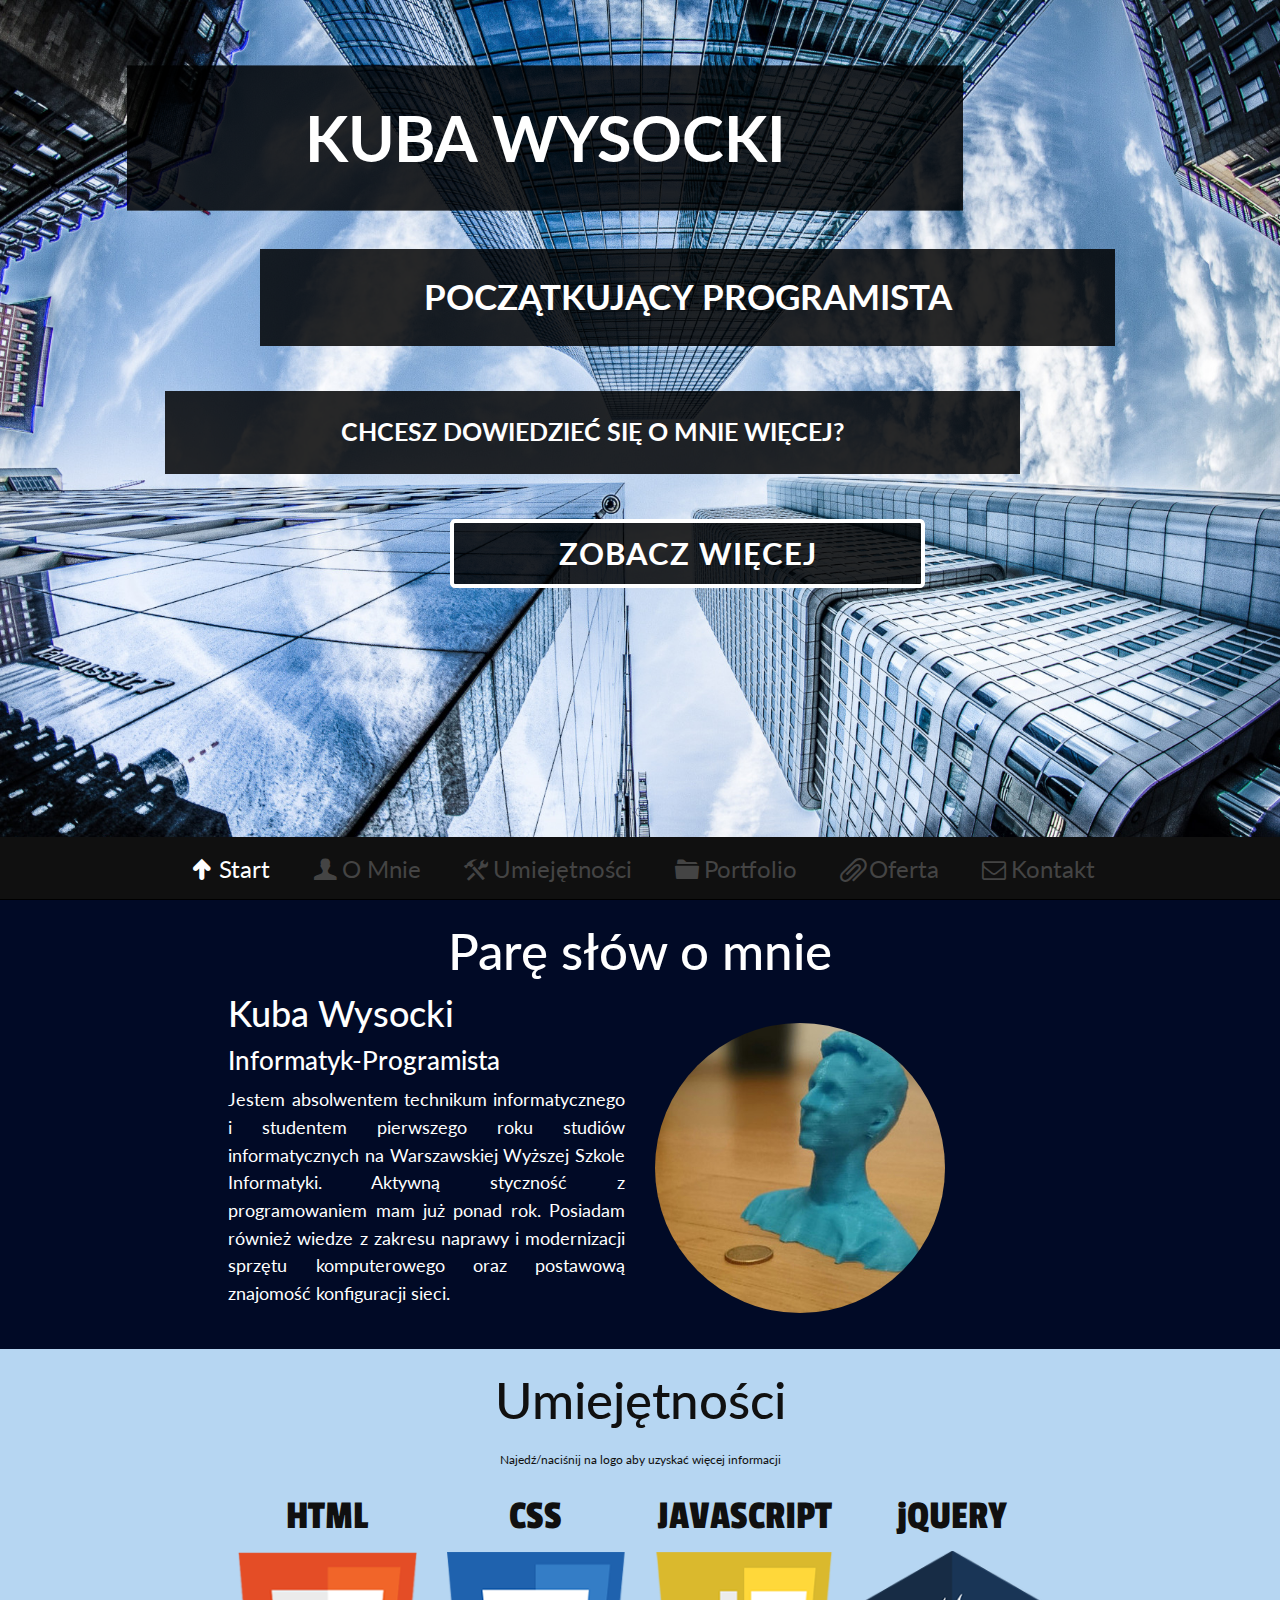
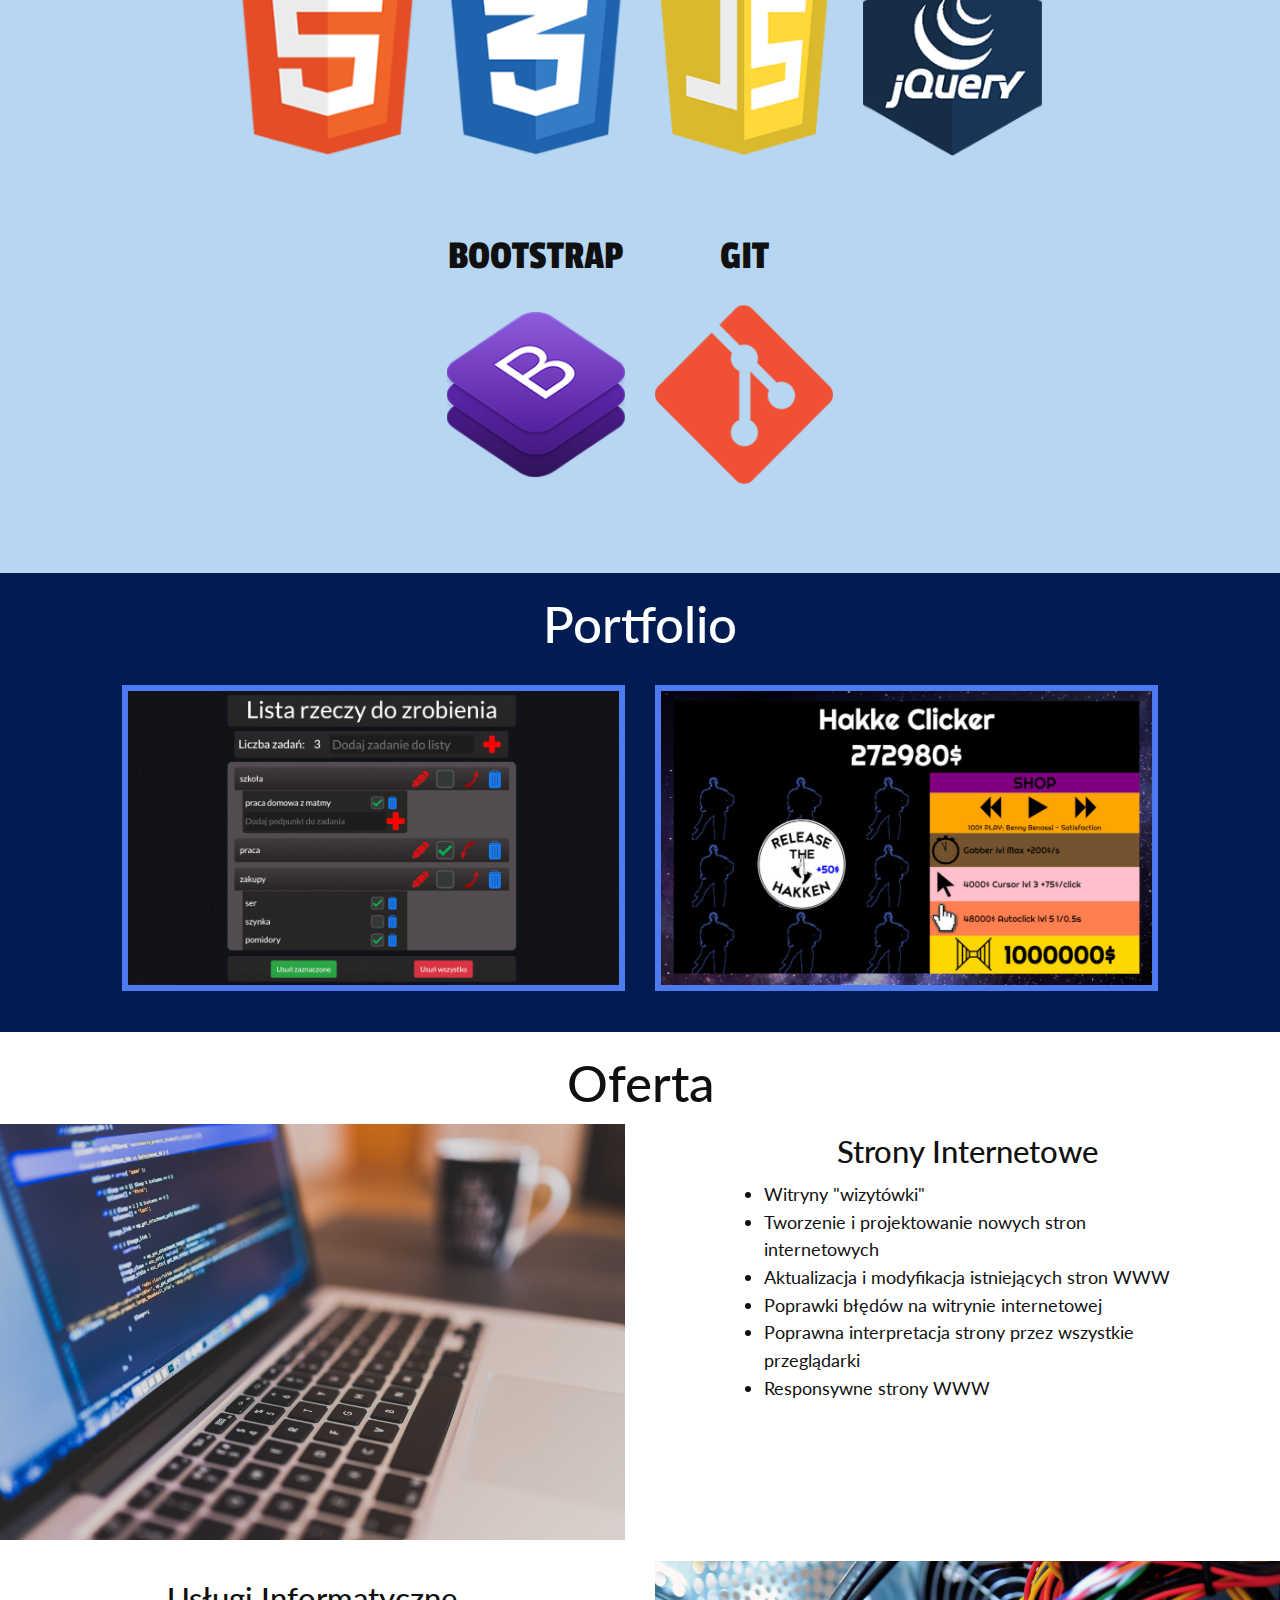
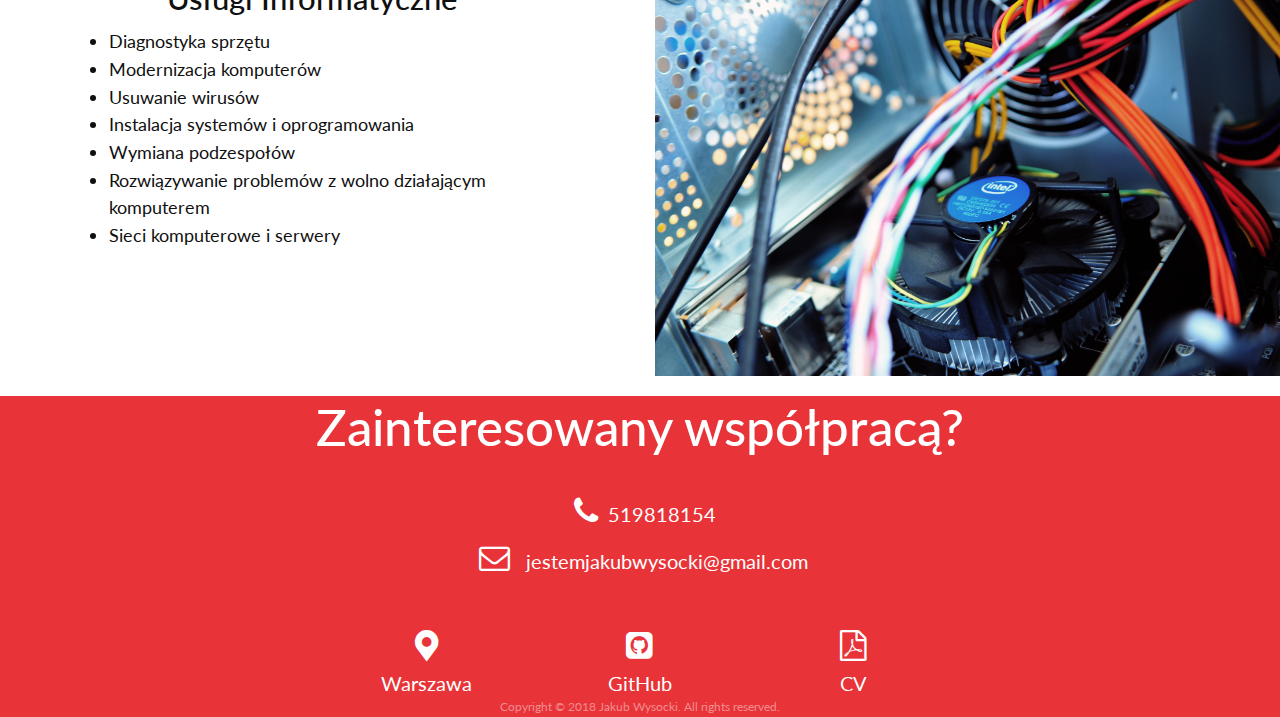
==== index.html @ b95e6478 "refactorization and back to jpg images cose mozilla doesn't support webP" ====
<!DOCTYPE html>
<html lang="pl">
<head>
    <meta charset="UTF-8">
    <title>Jakub Wysocki Programista</title>
    <meta name="viewport" content="width=device-width, initial-scale=1.0">
    <meta http-equiv="X-UA-Compatible" content="ie=edge">
    <meta name="Author" content="Jakub Wysocki">
	<meta name="description" content="Strona z moim portfolio oraz innymi informacjami na mój temat. Zapraszam do zapoznania się oraz do sekcji kontakt! :)">
	<meta name="keywords" content="webmaster, frontend, backend, programowanie, portfolio, tworzenie stron internetowych, strony internetowe">

    <link rel="Stylesheet" href="style/bootstrap/bootstrap.min.css" />
    <link rel="Stylesheet" href="style/fontello/css/fontello.css" />
    <!-- <link rel="Stylesheet" href="style/style.css" /> -->
    <link rel="Stylesheet" href="style/prefixedStyle.css" />

    <link href="https://fonts.googleapis.com/css?family=Lato|Passion+One" rel="stylesheet">
</head>
<body class="stop_scrolling">
    <div class="loading"><img src="img/loading.gif" alt="loading" class="col-4 offset-4"></div>
    <header class="preview" id="preview">
        <div class="container">
            <div class="row">
                <div class="name col-10 offset-1 col-sm-12 offset-sm-0 col-md-10 offset-md-1 col-lg-8 offset-lg-1">
                    Kuba Wysocki
                </div>
                <div class="desc col-8 offset-3 col-sm-9 offset-sm-2">
                    Początkujący programista
                </div>
                <div class="wmore col-8 offset-2 col-sm-9 offset-sm-1">
                    Chcesz dowiedzieć się&nbsp;o&nbsp;mnie&nbsp;więcej?
                </div>
                    <a class="btnStart btn btn-block col-10 offset-1 col-sm-8 offset-sm-3 col-md-7 col-lg-5 offset-lg-4" href="#about">ZOBACZ WIĘCEJ</a>
            </div>
        </div>
    </header>
    <nav class="mNav">
        <button type="button" class="toggleBox">
			<div class="bar1"></div>
			<div class="bar2"></div>
			<div class="bar3"></div>
        </button>
        <ul>
			<li><a id="a1" href="#preview" class="current"><i class="icon-up"></i>Start</a></li>
			<li><a id="a2" href="#about"><i class="icon-user"></i>O Mnie</a></li>
			<li><a id="a3" href="#abilities"><i class="icon-tools"></i>Umiejętności</a></li>
			<li><a id="a4" href="#portfolio"><i class="icon-folder"></i>Portfolio</a></li>
			<li><a id="a5" href="#offer"><i class="icon-attach"></i>Oferta</a></li>
			<li><a id="a6" href="#contact"><i class="icon-mail"></i>Kontakt</a></li>
		</ul>	
    </nav>
    <main>
        <section class="about" id="about">
            <h1>Parę słów o mnie</h1>
            <div class="container-fluid">
                <div class="row">
                   <div class="col-10 offset-1 col-md-5 offset-md-1 col-lg-4 offset-lg-2">
                        <h3>Kuba Wysocki</h3>
                        <h5>Informatyk&#8209;Programista</h5>
                        <p>Jestem absolwentem technikum informatycznego i studentem pierwszego roku studiów informatycznych na Warszawskiej Wyższej Szkole Informatyki. Aktywną styczność z programowaniem mam już ponad rok. Posiadam również wiedze z zakresu naprawy i modernizacji sprzętu komputerowego oraz postawową znajomość konfiguracji sieci.</p>
                    </div>
                    <img src="img/myPhoto.jpg" alt="moje zdjęcie" class="col-8 offset-2 col-sm-6 offset-sm-3 h-50 col-md-6 offset-md-0 col-lg-4 col-xl-3 rounded-circle mt-lg-4">
                </div>
            </div>
        </section>
        <section class="abilities" id="abilities">
            <h1>Umiejętności</h1>
            <span><small>Najedź/naciśnij na logo aby uzyskać więcej informacji</small></span>
            <div class="container-fluid">
                <div class="row no-gutters">
                    <div class="skill col-8 offset-2 col-sm-5 offset-sm-0 col-md-4 col-lg-3 col-xl-2 offset-xl-2">
                        <h2>HTML</h2>
                        <img src="img/html0.png"  alt="html" class="col-12"/>
                        <p><b>Hypertext Markup Language</b> jest to kod używany do tworzenia struktury strony i jej zawartości.</p>
                        <div class="row no-gutters">
                            <div class="col-2"><i class="icon-star"></i></div>
                            <div class="col-2"><i class="icon-star"></i></div>
                            <div class="col-2"><i class="icon-star"></i></div>
                            <div class="col-2"><i class="icon-star"></i></div>
                            <div class="col-2"><i class="icon-star"></i></div>
                            <div class="col-2"><i class="icon-star-empty"></i></div>
                        </div>
                    </div>
                    <div class="skill col-8 offset-2 col-sm-5 offset-sm-2 col-md-4 offset-md-0 col-lg-3 col-xl-2">
                        <h2>CSS</h2>
                        <img src="img/css0.png" alt="css" class="col-12"/>
                        <p><b>Cascading Style</b> Sheets to język służący do opisu formy prezentacji oraz wyświetlania<br>stron WWW.</p>
                        <div class="row no-gutters">
                            <div class="col-2"><i class="icon-star"></i></div>
                            <div class="col-2"><i class="icon-star"></i></div>
                            <div class="col-2"><i class="icon-star"></i></div>
                            <div class="col-2"><i class="icon-star"></i></div>
                            <div class="col-2"><i class="icon-star"></i></div>
                            <div class="col-2"><i class="icon-star-empty"></i></div>
                        </div>
                    </div>
                    <div class="skill col-8 offset-2 col-sm-5 offset-sm-0 col-md-4 col-lg-3 col-xl-2">
                        <h2>JAVASCRIPT</h2>
                        <img src="img/JS0.png" alt="JavaScript" class="col-12"/>
                        <p><b>JavaScript</b> zapewnia interakcje strony z użytkownikiem oraz służy do tworzenia animacji<br>i innych złożonych efektów wizualnych.</p>
                        <div class="row no-gutters">
                            <div class="col-2"><i class="icon-star"></i></div>
                            <div class="col-2"><i class="icon-star"></i></div>
                            <div class="col-2"><i class="icon-star"></i></div>
                            <div class="col-2"><i class="icon-star"></i></div>
                            <div class="col-2"><i class="icon-star-empty"></i></div>
                            <div class="col-2"><i class="icon-star-empty"></i></div>
                        </div>
                    </div>
                    <div class="skill col-8 offset-2 col-sm-5 offset-sm-2 col-md-4 offset-md-0 col-lg-3 col-xl-2">
                        <h2>jQUERY</h2>
                        <img src="img/jquery0.png" alt="jQuerry" class="col-12"/>
                        <p><b>jQuerry</b> to lekka biblioteka pozwalająca osiągnąć interesujące efekty animacji i dodać dynamiczne zmiany strony.</p>
                        <div class="row no-gutters">
                            <div class="col-2"><i class="icon-star"></i></div>
                            <div class="col-2"><i class="icon-star"></i></div>
                            <div class="col-2"><i class="icon-star"></i></div>
                            <div class="col-2"><i class="icon-star"></i></div>
                            <div class="col-2"><i class="icon-star-empty"></i></div>
                            <div class="col-2"><i class="icon-star-empty"></i></div>
                        </div>
                    </div>
                    <div class="skill col-8 offset-2 col-sm-5 offset-sm-0 col-md-4 col-lg-3 offset-lg-3 col-xl-2 offset-xl-4">
                        <h2>BOOTSTRAP</h2>
                        <img src="img/bootstrap0.png" alt="bootstrap" class="col-12"/>
                        <p><b>Bootstrap</b> to zestaw przydatnych narzędzi ułatwiających i przyśpieszających tworzenie interfejsu graficznego.</p>
                        <div class="row no-gutters">
                            <div class="col-2"><i class="icon-star"></i></div>
                            <div class="col-2"><i class="icon-star"></i></div>
                            <div class="col-2"><i class="icon-star"></i></div>
                            <div class="col-2"><i class="icon-star-empty"></i></div>
                            <div class="col-2"><i class="icon-star-empty"></i></div>
                            <div class="col-2"><i class="icon-star-empty"></i></div>
                        </div>
                    </div>
                    <div class="skill col-8 offset-2 col-sm-5 offset-sm-2 col-md-4 offset-md-0 col-lg-3 col-xl-2">
                        <h2>GIT</h2>
                        <img src="img/git0.png" alt="git" class="col-12"/>
                        <p><b>GIT</b> to system<br> kontroli wersji<br>pozwalający wielu programistom pracować jednocześnie&nbsp;nad<br>jednym<br>projektem.</p>
                        <div class="row no-gutters">
                            <div class="col-2"><i class="icon-star"></i></div>
                            <div class="col-2"><i class="icon-star"></i></div>
                            <div class="col-2"><i class="icon-star"></i></div>
                            <div class="col-2"><i class="icon-star-empty"></i></div>
                            <div class="col-2"><i class="icon-star-empty"></i></div>
                            <div class="col-2"><i class="icon-star-empty"></i></div>
                        </div>
                    </div>
                </div>
            </div>
        </section>
        <section class="portfolio" id="portfolio">
            <h1>Portfolio</h1>
            <div class="container-fluid">
                <div class="row">
                    <div class="col-12 col-sm-10 offset-sm-1 col-md-5 my-3">
                        <a href="https://kubawysocki.github.io/TO-DO/" target="_blank"><img src="img/to-do.jpg" alt="Aplikacja TO-DO" class="portfolioItem w-100 h-100"></a>
                    </div>
                    <div class="col-12 col-sm-10 offset-sm-1 col-md-5 offset-md-0 my-3">
                        <a href="https://kubawysocki.github.io/Clicker/" target="_blank"><img src="img/clicker.jpg" alt="Clicker" class="portfolioItem w-100 h-100"></a>
                    </div>
                </div>
            </div>
        </section>
        <section class="offer" id="offer">
            <h1>Oferta</h1>
            <div class="container-fluid full-width">
                <div class="row">
                    <img src="img/coding.jpg" alt="programowanie" class="col-12 col-md-6 mt-md-4 mt-lg-0 h-100">
                    <div class="col-10 offset-1 col-md-4">
                        <h4>Strony&nbsp;Internetowe</h4>
                        <ul>
                            <li>Witryny "wizytówki"</li>
                            <li>Tworzenie i projektowanie nowych stron internetowych</li>
                            <li>Aktualizacja i modyfikacja istniejących stron WWW</li>
                            <li>Poprawki błędów na witrynie internetowej</li>
                            <li>Poprawna interpretacja strony przez wszystkie przeglądarki</li>
                            <li>Responsywne strony WWW</li>
                        </ul>
                    </div>
                    <img src="img/pc.jpg" alt="PC" class="col-12 col-md-6 mt-3 mt-md-4 mt-lg-3 h-100" id="swap">
                    <div class="col-10 offset-1 col-md-4 mt-lg-4">
                        <h4>Usługi&nbsp;Informatyczne</h4>
                        <ul>
                            <li>Diagnostyka sprzętu</li>
                            <li>Modernizacja komputerów</li>
                            <li>Usuwanie wirusów</li>
                            <li>Instalacja systemów i oprogramowania</li>
                            <li>Wymiana podzespołów</li>
                            <li>Rozwiązywanie problemów z wolno działającym komputerem</li>
                            <li>Sieci komputerowe i serwery</li>
                        </ul>
                    </div>
                </div>
            </div>
        </section>
        <footer class="contact" id="contact">
            <h1>Zainteresowany współpracą?</h1>
            <div class="container-fluid">
                <div class="row">
                    <div class="col-12 my-3">
                        <i class="icon-phone"></i>519818154<br>
                        <i class="icon-mail"></i>&nbsp; jestemjakubwysocki@gmail.com
                    </div>
                    <div class="col-4 col-md-2 offset-md-3 mt-3">
                        <i class="icon-location"></i><br>Warszawa
                    </div>
                    <div class="col-4 col-md-2 mt-3">
                        <a href="https://github.com/KubaWysocki" target="_blank"><i class="icon-github-squared"></i><br>GitHub</a>
                    </div>
                    <div class="col-4 col-md-2 mt-3">
                        <a href="/files/Jakub Wysocki CV.pdf" target="_blank"><i class="icon-file-pdf"></i><br>CV</a>
                    </div>
                </div>
            </div>
            <span>Copyright &copy; 2018 Jakub Wysocki. All rights reserved.</span>
        </footer>
    </main>

    <script src="scripts/plugins/jquery-3.3.1.min.js"></script>
    <script src="scripts/plugins/popper.min.js"></script>
    <script src="scripts/plugins/js/bootstrap.min.js"></script>

    <script src="scripts/start.js"></script>
    <script src="scripts/myscripts/load.js"></script>
    <script src="scripts/myscripts/menu.js"></script>
    <script src="scripts/myscripts/skills.js"></script>
</body>
</html>
---- style/fontello/css/fontello.css ----
@font-face {
  font-family: 'fontello';
  src: url('../font/fontello.eot?74235593');
  src: url('../font/fontello.eot?74235593#iefix') format('embedded-opentype'),
       url('../font/fontello.woff2?74235593') format('woff2'),
       url('../font/fontello.woff?74235593') format('woff'),
       url('../font/fontello.ttf?74235593') format('truetype'),
       url('../font/fontello.svg?74235593#fontello') format('svg');
  font-weight: normal;
  font-style: normal;
}
/* Chrome hack: SVG is rendered more smooth in Windozze. 100% magic, uncomment if you need it. */
/* Note, that will break hinting! In other OS-es font will be not as sharp as it could be */
/*
@media screen and (-webkit-min-device-pixel-ratio:0) {
  @font-face {
    font-family: 'fontello';
    src: url('../font/fontello.svg?74235593#fontello') format('svg');
  }
}
*/
 
 [class^="icon-"]:before, [class*=" icon-"]:before {
  font-family: "fontello";
  font-style: normal;
  font-weight: normal;
  speak: none;
 
  display: inline-block;
  text-decoration: inherit;
  width: 1em;
  margin-right: .2em;
  text-align: center;
  /* opacity: .8; */
 
  /* For safety - reset parent styles, that can break glyph codes*/
  font-variant: normal;
  text-transform: none;
 
  /* fix buttons height, for twitter bootstrap */
  line-height: 1em;
 
  /* Animation center compensation - margins should be symmetric */
  /* remove if not needed */
  margin-left: .2em;
 
  /* you can be more comfortable with increased icons size */
  /* font-size: 120%; */
 
  /* Font smoothing. That was taken from TWBS */
  -webkit-font-smoothing: antialiased;
  -moz-osx-font-smoothing: grayscale;
 
  /* Uncomment for 3D effect */
  /* text-shadow: 1px 1px 1px rgba(127, 127, 127, 0.3); */
}
 
.icon-tools:before { content: '\e800'; } /* '' */
.icon-mail:before { content: '\e801'; } /* '' */
.icon-folder:before { content: '\e802'; } /* '' */
.icon-up:before { content: '\e803'; } /* '' */
.icon-phone:before { content: '\e804'; } /* '' */
.icon-location:before { content: '\e805'; } /* '' */
.icon-user:before { content: '\e806'; } /* '' */
.icon-attach:before { content: '\e807'; } /* '' */
.icon-star:before { content: '\e808'; } /* '' */
.icon-star-empty:before { content: '\e809'; } /* '' */
.icon-mail-alt:before { content: '\f0e0'; } /* '' */
.icon-file-pdf:before { content: '\f1c1'; } /* '' */
.icon-github-squared:before { content: '\f300'; } /* '' */
.icon-linkedin-rect:before { content: '\f312'; } /* '' */
---- style/style.css ----
:root{
    font-size: 3.6vw;
}
body {
	margin: 0;
    padding: 0;
    font-family: 'Lato', sans-serif;
    color: white;
}
.stop_scrolling{
    height: 100%;
    overflow: hidden;
}
.loading{
    position: fixed;
    top:0;
    bottom: 0;
    left: 0;
    right: 0;
    background-color: #010a26;
    display: flex;
    align-items: center;
    z-index: 3;
    opacity: 1;
    transition: opacity .2s ease;
}
.preview {
    height:93vh;
	background-image: url(../img/bgMobile.jpg);
    background-position: center top;
    background-size: 115% 115%;
	text-transform: uppercase;
    overflow: hidden;
    font-weight: bold;
    transition: background-size 5s ease;
    font-size: 1.2rem;
}
.name{
    background-color: #000000d7;
    color: white;
    margin-top: 8vh;
    font-size: 2.8em;
    text-align: center;
    padding: 2%;
    transform: scale(1.1);
}
.desc{
    background-color: #000000d7;
    margin-top: 5vh;
    font-size: 1.7em;
    text-align: center;
    padding: 2%;
}
.wmore{
    background-color: #000000d7;
    margin-top: 5vh;
    text-align: center;
    padding: 2%;
    font-size: 1.2em;
}
.btnStart{
    display: block;
    margin-top: 5vh;
    letter-spacing: 1px;
    font-weight: bold;
    font-size: 1.5em !important;
    border: 0.2rem solid white;
    background-color: #000000d7;
    color: white;
    transition: color .5s, border-color .5s, background-color .5s;
}
.btnStart:hover{
    border-color: #e83338;
    color: #e83338;
    background-color: #000000;
}
.mNav {
    height: 7vh;
    position: sticky;
    top:0;
    z-index: 1;
	background-color:#101010;
    border-bottom: 1px solid black;
    transition: height .2s ease;
    line-height: 7vh;
}
.mNav.expand{
    display: block;
    height: 255px;
    line-height: 1.5;
}
.toggleBox {
    cursor: pointer;
    margin: 0.5% 0 0 1%;
    display: inline-block;
    position: relative;
    background: none;
    border: none;
}
.toggleBox:focus {outline:0;}
.bar1, .bar2, .bar3 {
    width: 35px;
    height: .7vh;
    background-color: #444444;
    margin: 1vh 0;
    transition: 0.4s;
}
.bar1.change {
    transform: rotate(-45deg) translate(-9px, 6px);
	background-color: white;
}
.bar2.change {
    opacity: 0;
}
.bar3.change {
    transform: rotate(45deg) translate(-8px, -8px);
	background-color: white;
}
.mNav>ul{
	padding: 0;
	margin:0;
	list-style-type: none;
    transition: opacity 0.3s;
    display: none;
    justify-content: center;
}
.mNav>ul>li{
	font-size: 21px;
	text-align: center;
	padding: 0 1.5%;
    border-bottom: 3px dashed #444444;
}
.mNav>ul>li:last-child{
    border: none;
}
.mNav>ul.expanded{
	display: block;
}
.mNav>ul>li>a{
	display: block;
	text-decoration:none;
    color: #444444;
    transition: color 0.2s linear;
}
.mNav>ul>li>a:hover{
	color: white;
}
#a1.current,#a2.current,#a3.current,#a4.current,#a5.current,#a6.current{
    color: white;
}
section{
    text-align: center;
    padding: 1rem 0;
}
section:last-child{
    padding-bottom: .5%;
}
.about{
    font-size: .9rem;
    text-align: justify;
    background-color: #010a26;
}
.about h1{
    text-align: center;
}
.abilities{
    background-color: #b6d6f2;
    color: #101010;
}
.abilities span{
    font-size: 15px;
}
.skill{
    margin-top: 1rem;
    font-family: 'Passion One', cursive;
    position: relative;
    margin-bottom: 1%;
}
.skill h1{
    line-height: .8;
}
.skill p{
    font-family: 'Lato', sans-serif;
    font-size: 1rem;
    color: white;
    line-height: 1.3;
    padding: 0 16%;
    position: absolute;
    top: 58%;
    transform: rotateY(90deg) translateY(-68%);
    transition: 0.3s ease;
}
.skill img {
    transition: .6s cubic-bezier(0.68, -0.55, 0.27, 1.55);
}
.rotate{
    transform: rotateY(180deg);
}
.skill>.row{
    width: 90%;
    margin: 0 auto;
    margin-top: 6%;
}
.skill>.row>.col-2{
    opacity: 0;
    transform: scale(2.3);
    transition: opacity .3s ease;
}
.portfolio{
    background-color: #011c52;
}
.portfolioItem{
    border: .3rem solid #4e7af1;
    transition: border .2s ease-out;
}
.portfolioItem:hover{
    border-color: #0534b4;
}
.offer{
    background-color:  white;
    color: #101010;
}
.full-width{
    padding-left: 0;
    padding-right: 0;
    overflow-x: hidden;
}
.offer h4{
    margin: .5rem 0;
}
.offer ul{
    text-align: left;
    font-size: 0.9rem;
    list-style-position: outside;
    padding:0;
    margin: 0;
}
.offer ul li {
    transition: margin-left 0.3s;
    width: 100%;
}
footer{
    background-color: #e83338;
    font-size: 0.7rem;
    background-color: #e83338;
    text-align: center;
}
footer div{
    font-size: 1rem;
}
footer i{
    font-size: 1.5rem;
    cursor: pointer;
}
footer a{
    text-decoration: none;
    color: inherit;
}
footer span{
    color: #ffffff71;
}

@media (min-width: 450px) {
    .preview {font-size: 1rem}
}
@media (min-width: 576px) {
    :root {font-size: 2.9vw;}
    .skill p{font-size: 0.8rem;}
    .preview {background-image: url(../img/bgDesktop.jpg);}
    .skill>.row>.col-2{transform: scale(2);}
}
@media (min-width: 768px){
    :root {font-size: 2.4vw;}
    .toggleBox {display: none;}
    .mNav>ul {display: flex;}
    .mNav>ul>li {display: inline-block; border: none;}
    footer{font-size: 0.6rem;}
}
@media (min-width: 992px){
    :root {font-size: 1.9vw;}
    .mNav>ul>li{font-size: 24px;}
    .skill>.row>.col-2{transform: scale(1.8);}
}
@media (min-width: 1200px){
    :root {font-size: 1.6vw}
    .skill p{font-size: 0.65rem; top:57% !important;}
    .skill>.row>.col-2{transform: scale(1.4);}
    .skill:last-child>p{top:60% !important;}
}
---- style/prefixedStyle.css ----
:root{
    font-size: 3.6vw;
}
body {
	margin: 0;
    padding: 0;
    font-family: 'Lato', sans-serif;
    color: white;
}
.stop_scrolling{
    height: 100%;
    overflow: hidden;
}
.loading{
    position: fixed;
    top:0;
    bottom: 0;
    left: 0;
    right: 0;
    background-color: #010a26;
    display: -webkit-box;
    display: -ms-flexbox;
    display: flex;
    -webkit-box-align: center;
        -ms-flex-align: center;
            align-items: center;
    z-index: 3;
    opacity: 1;
    -webkit-transition: opacity .2s ease;
    -o-transition: opacity .2s ease;
    transition: opacity .2s ease;
}
.preview {
    height:93vh;
	background-image: url(../img/bgMobile.jpg);
    background-position: center top;
    background-size: 115% 115%;
	text-transform: uppercase;
    overflow: hidden;
    font-weight: bold;
    -webkit-transition: background-size 5s ease;
    -o-transition: background-size 5s ease;
    transition: background-size 5s ease;
    font-size: 1.2rem;
}
.name{
    background-color: #000000d7;
    color: white;
    margin-top: 8vh;
    font-size: 2.8em;
    text-align: center;
    padding: 2%;
    -webkit-transform: scale(1.1);
        -ms-transform: scale(1.1);
            transform: scale(1.1);
}
.desc{
    background-color: #000000d7;
    margin-top: 5vh;
    font-size: 1.7em;
    text-align: center;
    padding: 2%;
}
.wmore{
    background-color: #000000d7;
    margin-top: 5vh;
    text-align: center;
    padding: 2%;
    font-size: 1.2em;
}
.btnStart{
    display: block;
    margin-top: 5vh;
    letter-spacing: 1px;
    font-weight: bold;
    font-size: 1.5em !important;
    border: 0.2rem solid white;
    background-color: #000000d7;
    color: white;
    -webkit-transition: color .5s, border-color .5s, background-color .5s;
    -o-transition: color .5s, border-color .5s, background-color .5s;
    transition: color .5s, border-color .5s, background-color .5s;
}
.btnStart:hover{
    border-color: #e83338;
    color: #e83338;
    background-color: #000000;
}
.mNav {
    height: 7vh;
    position: -webkit-sticky;
    position: sticky;
    top:0;
    z-index: 1;
	background-color:#101010;
    border-bottom: 1px solid black;
    -webkit-transition: height .2s ease;
    -o-transition: height .2s ease;
    transition: height .2s ease;
    line-height: 7vh;
}
.mNav.expand{
    display: block;
    height: 255px;
    line-height: 1.5;
}
.toggleBox {
    cursor: pointer;
    margin: 0.5% 0 0 1%;
    display: inline-block;
    position: relative;
    background: none;
    border: none;
}
.toggleBox:focus {outline:0;}
.bar1, .bar2, .bar3 {
    width: 35px;
    height: .7vh;
    background-color: #444444;
    margin: 1vh 0;
    -webkit-transition: 0.4s;
    -o-transition: 0.4s;
    transition: 0.4s;
}
.bar1.change {
    -webkit-transform: rotate(-45deg) translate(-9px, 6px);
        -ms-transform: rotate(-45deg) translate(-9px, 6px);
            transform: rotate(-45deg) translate(-9px, 6px);
	background-color: white;
}
.bar2.change {
    opacity: 0;
}
.bar3.change {
    -webkit-transform: rotate(45deg) translate(-8px, -8px);
        -ms-transform: rotate(45deg) translate(-8px, -8px);
            transform: rotate(45deg) translate(-8px, -8px);
	background-color: white;
}
.mNav>ul{
	padding: 0;
	margin:0;
	list-style-type: none;
    -webkit-transition: opacity 0.3s;
    -o-transition: opacity 0.3s;
    transition: opacity 0.3s;
    display: none;
    -webkit-box-pack: center;
        -ms-flex-pack: center;
            justify-content: center;
}
.mNav>ul>li{
	font-size: 21px;
	text-align: center;
	padding: 0 1.5%;
    border-bottom: 3px dashed #444444;
}
.mNav>ul>li:last-child{
    border: none;
}
.mNav>ul.expanded{
	display: block;
}
.mNav>ul>li>a{
	display: block;
	text-decoration:none;
    color: #444444;
    -webkit-transition: color 0.2s linear;
    -o-transition: color 0.2s linear;
    transition: color 0.2s linear;
}
.mNav>ul>li>a:hover{
	color: white;
}
#a1.current,#a2.current,#a3.current,#a4.current,#a5.current,#a6.current{
    color: white;
}
section{
    text-align: center;
    padding: 1rem 0;
}
section:last-child{
    padding-bottom: .5%;
}
.about{
    font-size: .9rem;
    text-align: justify;
    background-color: #010a26;
}
.about h1{
    text-align: center;
}
.abilities{
    background-color: #b6d6f2;
    color: #101010;
}
.abilities span{
    font-size: 15px;
}
.skill{
    margin-top: 1rem;
    font-family: 'Passion One', cursive;
    position: relative;
    margin-bottom: 1%;
}
.skill h1{
    line-height: .8;
}
.skill p{
    font-family: 'Lato', sans-serif;
    font-size: 1rem;
    color: white;
    line-height: 1.3;
    padding: 0 16%;
    position: absolute;
    top: 58%;
    -webkit-transform: rotateY(90deg) translateY(-68%);
            transform: rotateY(90deg) translateY(-68%);
    -webkit-transition: 0.3s ease;
    -o-transition: 0.3s ease;
    transition: 0.3s ease;
}
.skill img {
    -webkit-transition: .6s cubic-bezier(0.68, -0.55, 0.27, 1.55);
    -o-transition: .6s cubic-bezier(0.68, -0.55, 0.27, 1.55);
    transition: .6s cubic-bezier(0.68, -0.55, 0.27, 1.55);
}
.rotate{
    -webkit-transform: rotateY(180deg);
            transform: rotateY(180deg);
}
.skill>.row{
    width: 90%;
    margin: 0 auto;
    margin-top: 6%;
}
.skill>.row>.col-2{
    opacity: 0;
    -webkit-transform: scale(2.3);
        -ms-transform: scale(2.3);
            transform: scale(2.3);
    -webkit-transition: opacity .3s ease;
    -o-transition: opacity .3s ease;
    transition: opacity .3s ease;
}
.portfolio{
    background-color: #011c52;
}
.portfolioItem{
    border: .3rem solid #4e7af1;
    -webkit-transition: border .2s ease-out;
    -o-transition: border .2s ease-out;
    transition: border .2s ease-out;
}
.portfolioItem:hover{
    border-color: #0534b4;
}
.offer{
    background-color:  white;
    color: #101010;
}
.full-width{
    padding-left: 0;
    padding-right: 0;
    overflow-x: hidden;
}
.offer h4{
    margin: .5rem 0;
}
.offer ul{
    text-align: left;
    font-size: 0.9rem;
    list-style-position: outside;
    padding:0;
    margin: 0;
}
.offer ul li {
    -webkit-transition: margin-left 0.3s;
    -o-transition: margin-left 0.3s;
    transition: margin-left 0.3s;
    width: 100%;
}
footer{
    background-color: #e83338;
    font-size: 0.7rem;
    background-color: #e83338;
    text-align: center;
}
footer div{
    font-size: 1rem;
}
footer i{
    font-size: 1.5rem;
    cursor: pointer;
}
footer a{
    text-decoration: none;
    color: inherit;
}
footer span{
    color: #ffffff71;
}

@media (min-width: 450px) {
    .preview {font-size: 1rem}
}
@media (min-width: 576px) {
    :root {font-size: 2.9vw;}
    .skill p{font-size: 0.8rem;}
    .preview {background-image: url(../img/bgDesktop.jpg);}
    .skill>.row>.col-2{-webkit-transform: scale(2);-ms-transform: scale(2);transform: scale(2);}
}
@media (min-width: 768px){
    :root {font-size: 2.4vw;}
    .toggleBox {display: none;}
    .mNav>ul {display: -webkit-box;display: -ms-flexbox;display: flex;}
    .mNav>ul>li {display: inline-block; border: none;}
    footer{font-size: 0.6rem;}
}
@media (min-width: 992px){
    :root {font-size: 1.9vw;}
    .mNav>ul>li{font-size: 24px;}
    .skill>.row>.col-2{-webkit-transform: scale(1.8);-ms-transform: scale(1.8);transform: scale(1.8);}
}
@media (min-width: 1200px){
    :root {font-size: 1.6vw}
    .skill p{font-size: 0.65rem; top:57% !important;}
    .skill>.row>.col-2{-webkit-transform: scale(1.4);-ms-transform: scale(1.4);transform: scale(1.4);}
    .skill:last-child>p{top:60% !important;}
}
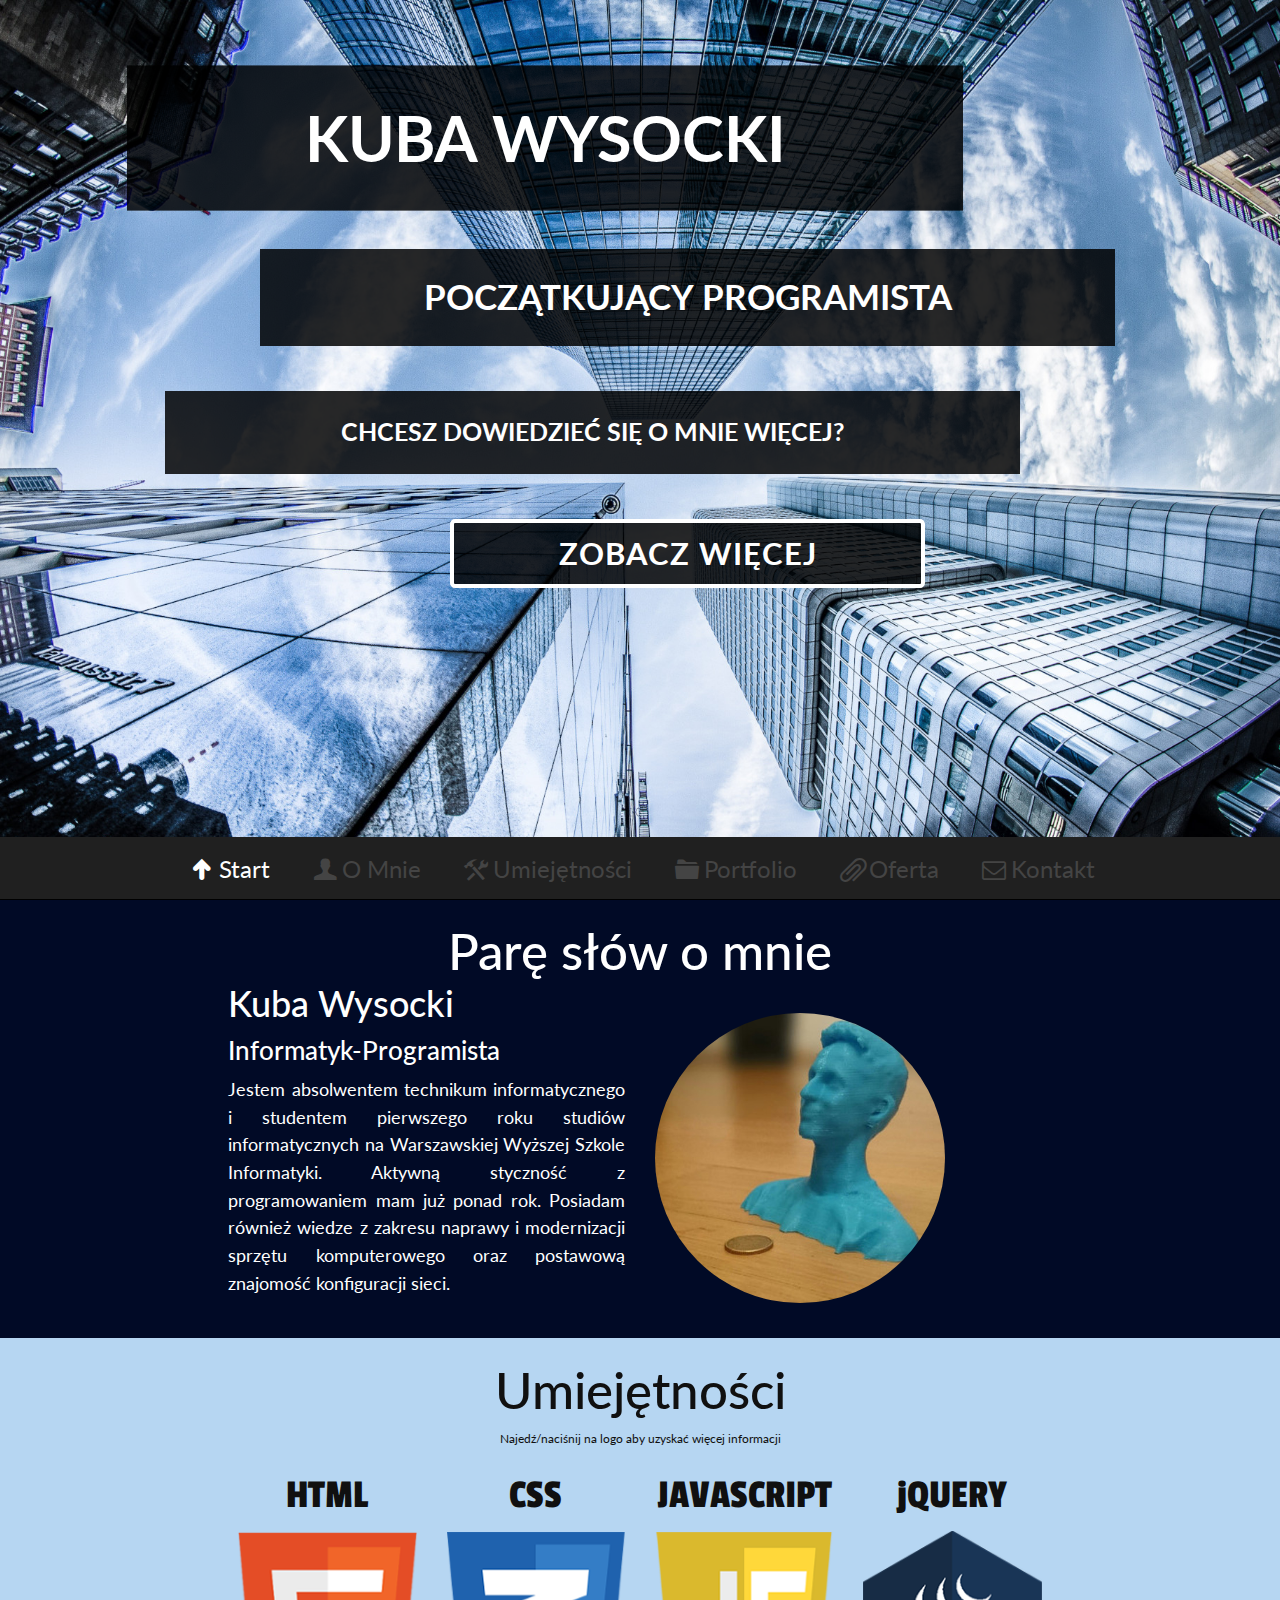
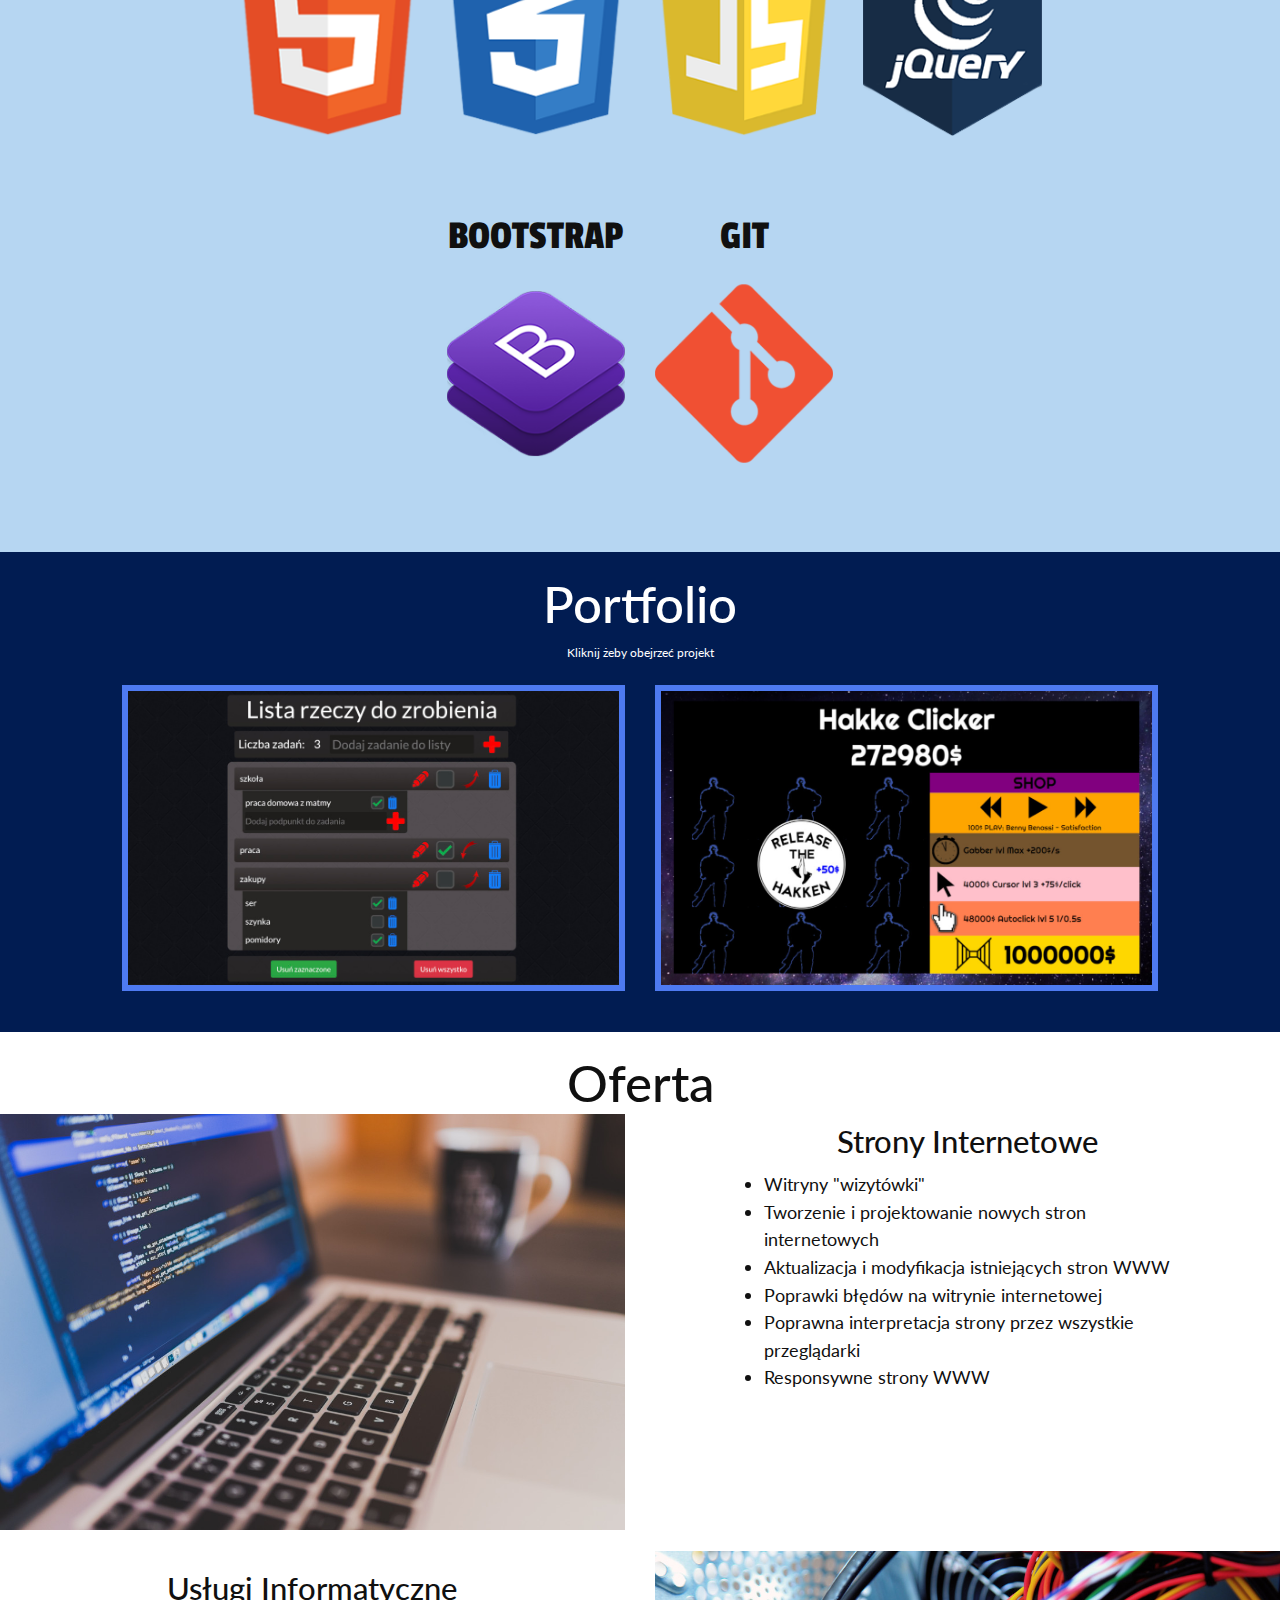
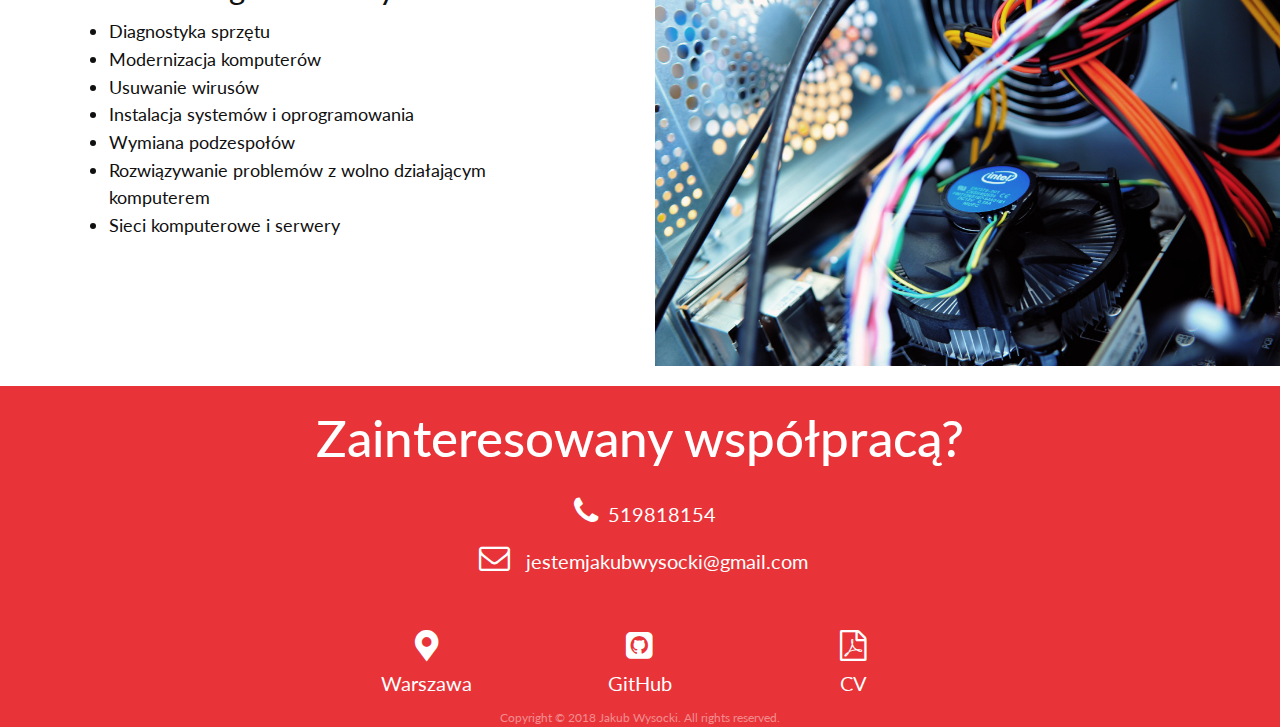
==== commit 34344d0d: "Portfolio section hint and small code refactorization" ====
--- a/index.html
+++ b/index.html
@@ -151,6 +151,7 @@
         </section>
         <section class="portfolio" id="portfolio">
             <h1>Portfolio</h1>
+            <span><small>Kliknij żeby obejrzeć projekt</small></span>
             <div class="container-fluid">
                 <div class="row">
                     <div class="col-12 col-sm-10 offset-sm-1 col-md-5 my-3">
--- a/style/style.css
+++ b/style/style.css
@@ -79,7 +79,7 @@
     position: sticky;
     top:0;
     z-index: 1;
-	background-color:#101010;
+	background-color:#202020;
     border-bottom: 1px solid black;
     transition: height .2s ease;
     line-height: 7vh;
@@ -152,8 +152,12 @@
     text-align: center;
     padding: 1rem 0;
 }
-section:last-child{
-    padding-bottom: .5%;
+section span{
+    font-size: 15px;
+    margin: 0;
+}
+h1{
+    margin:0;
 }
 .about{
     font-size: .9rem;
@@ -166,9 +170,6 @@
 .abilities{
     background-color: #b6d6f2;
     color: #101010;
-}
-.abilities span{
-    font-size: 15px;
 }
 .skill{
     margin-top: 1rem;
@@ -235,15 +236,12 @@
     padding:0;
     margin: 0;
 }
-.offer ul li {
-    transition: margin-left 0.3s;
-    width: 100%;
-}
 footer{
     background-color: #e83338;
     font-size: 0.7rem;
     background-color: #e83338;
     text-align: center;
+    padding-top: 1rem;
 }
 footer div{
     font-size: 1rem;
@@ -256,8 +254,14 @@
     text-decoration: none;
     color: inherit;
 }
+footer a:hover{
+    text-decoration: none;
+    color: inherit;
+}
 footer span{
     color: #ffffff71;
+    margin-top: .5rem;
+    display: block;
 }
 
 @media (min-width: 450px) {
--- a/style/prefixedStyle.css
+++ b/style/prefixedStyle.css
@@ -92,7 +92,7 @@
     position: sticky;
     top:0;
     z-index: 1;
-	background-color:#101010;
+	background-color:#202020;
     border-bottom: 1px solid black;
     -webkit-transition: height .2s ease;
     -o-transition: height .2s ease;
@@ -179,8 +179,12 @@
     text-align: center;
     padding: 1rem 0;
 }
-section:last-child{
-    padding-bottom: .5%;
+section span{
+    font-size: 15px;
+    margin: 0;
+}
+h1{
+    margin:0;
 }
 .about{
     font-size: .9rem;
@@ -193,9 +197,6 @@
 .abilities{
     background-color: #b6d6f2;
     color: #101010;
-}
-.abilities span{
-    font-size: 15px;
 }
 .skill{
     margin-top: 1rem;
@@ -274,17 +275,12 @@
     padding:0;
     margin: 0;
 }
-.offer ul li {
-    -webkit-transition: margin-left 0.3s;
-    -o-transition: margin-left 0.3s;
-    transition: margin-left 0.3s;
-    width: 100%;
-}
 footer{
     background-color: #e83338;
     font-size: 0.7rem;
     background-color: #e83338;
     text-align: center;
+    padding-top: 1rem;
 }
 footer div{
     font-size: 1rem;
@@ -297,8 +293,14 @@
     text-decoration: none;
     color: inherit;
 }
+footer a:hover{
+    text-decoration: none;
+    color: inherit;
+}
 footer span{
     color: #ffffff71;
+    margin-top: .5rem;
+    display: block;
 }
 
 @media (min-width: 450px) {
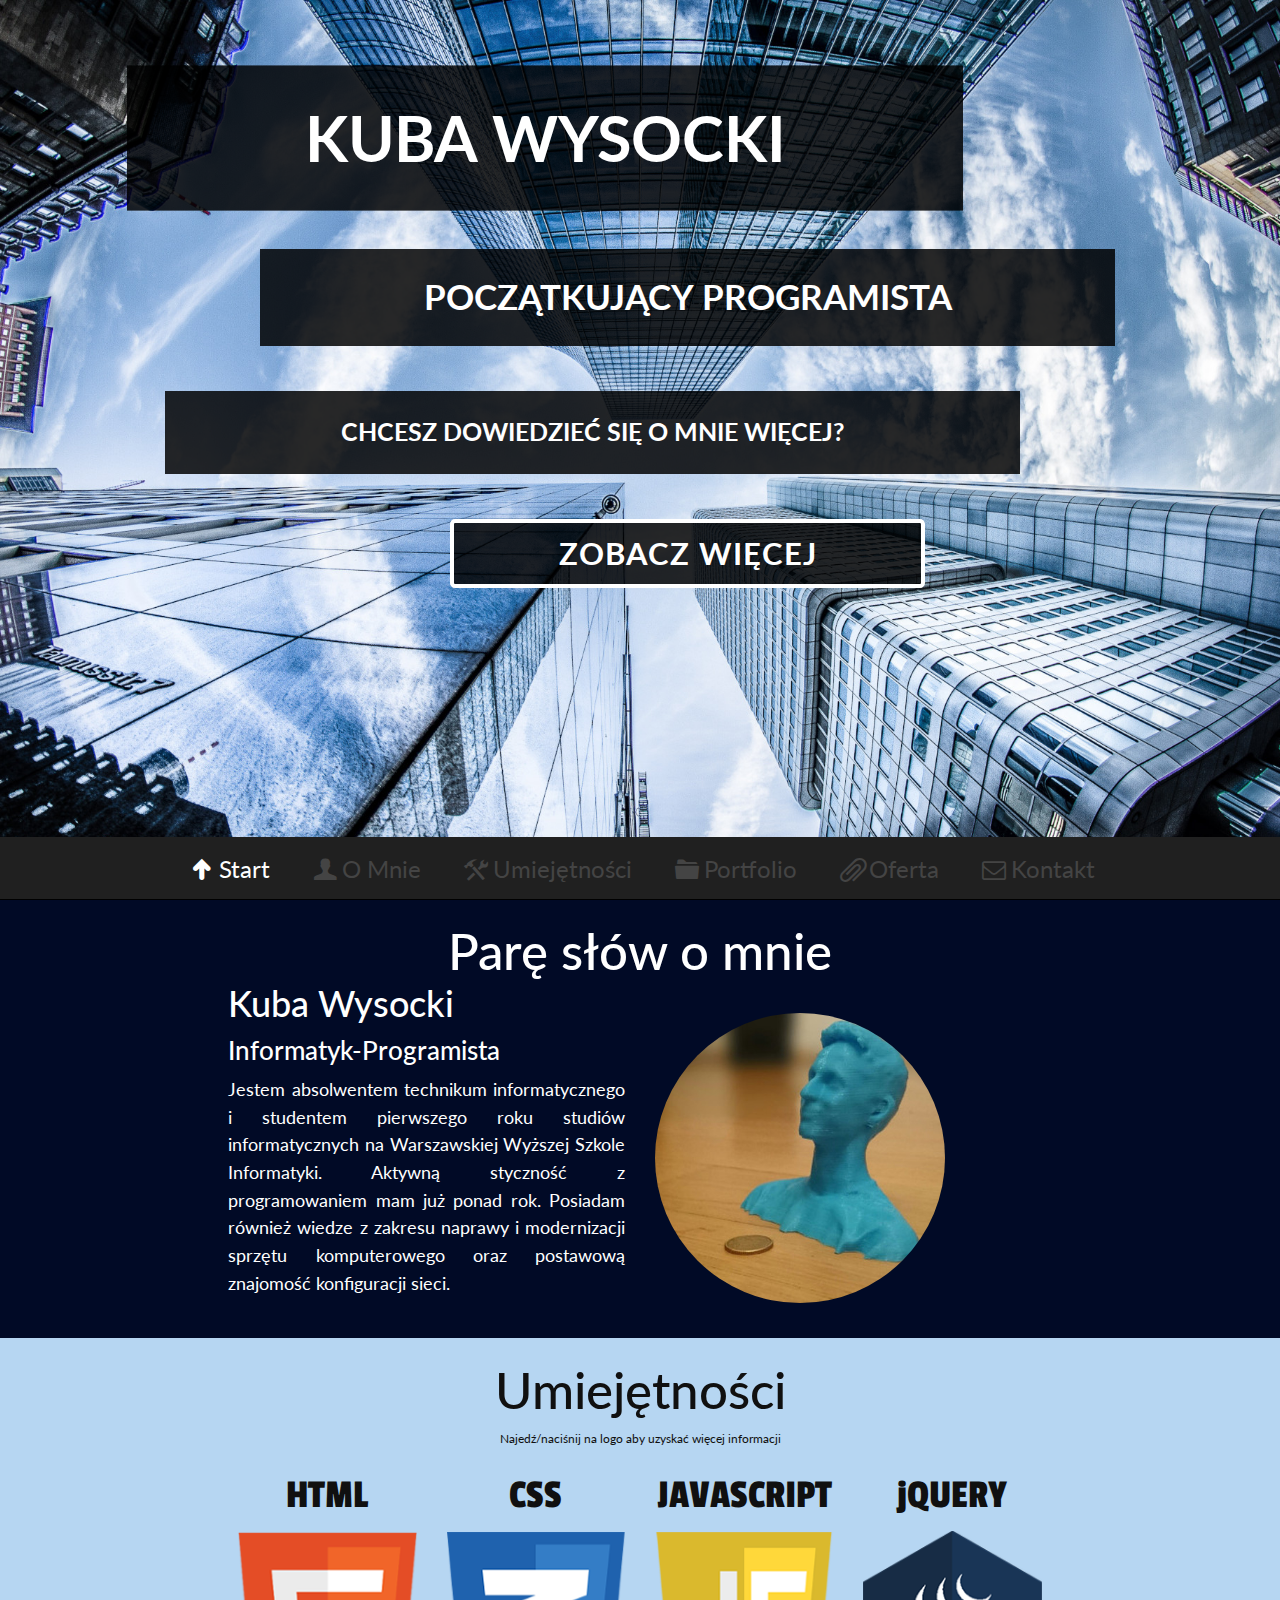
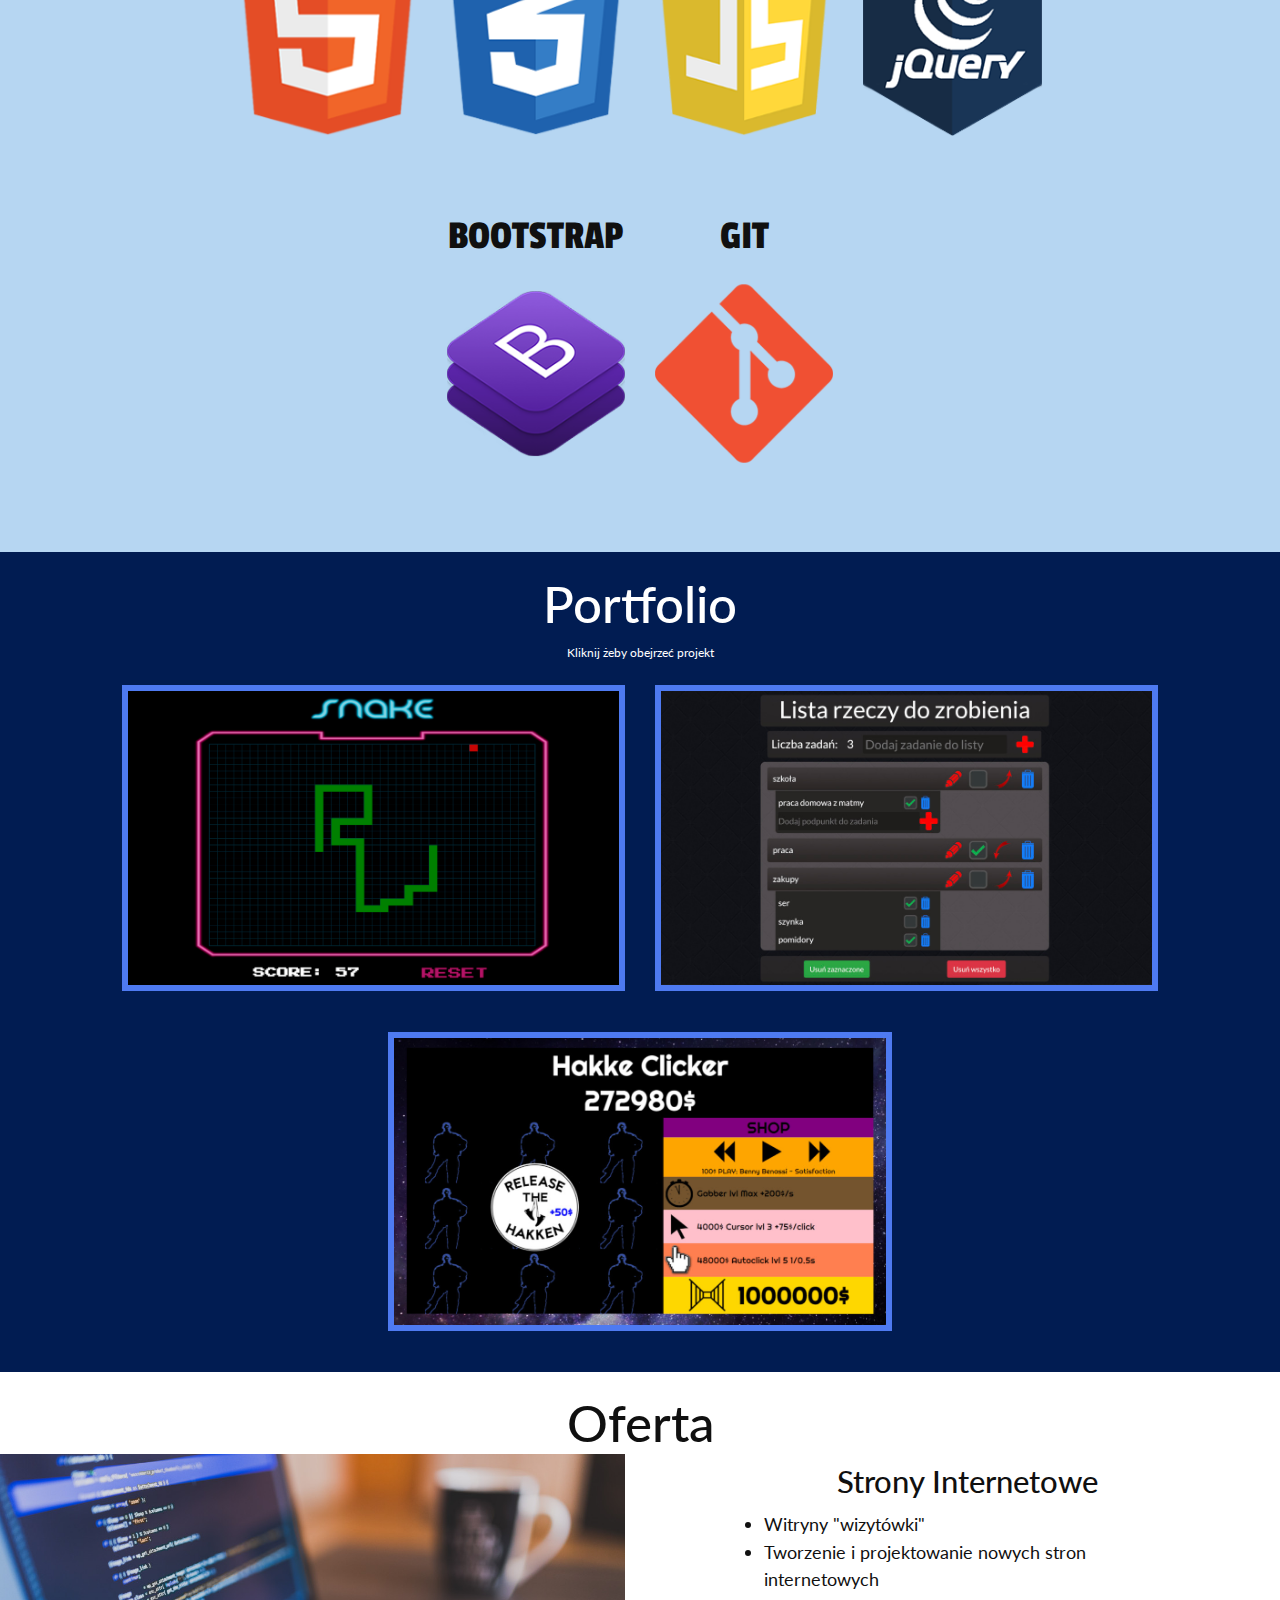
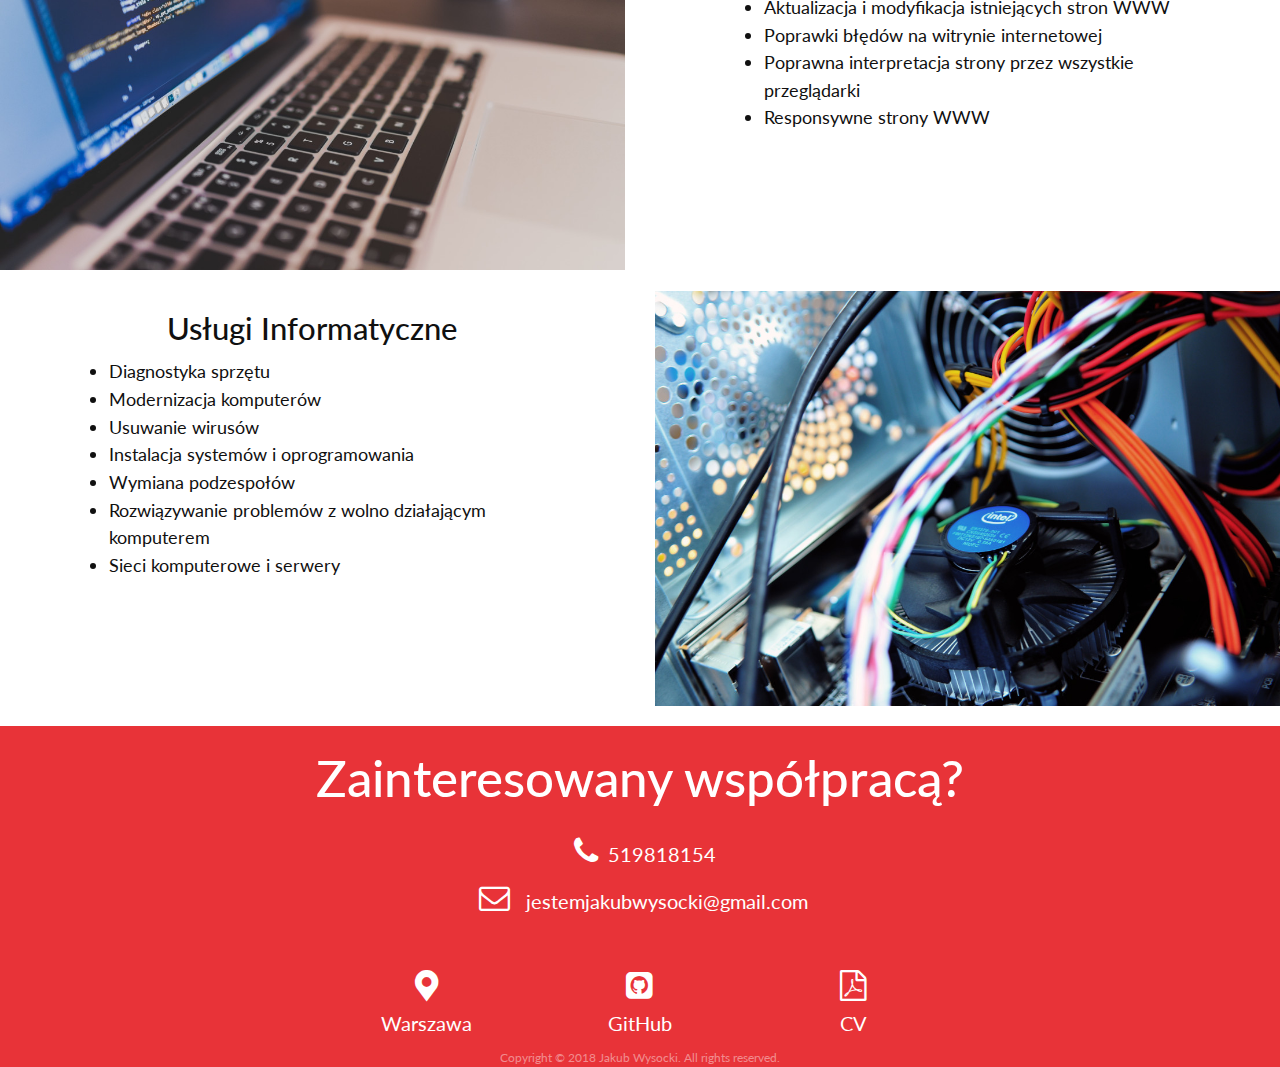
==== commit 1729479a: "new portfolioItem -> snake" ====
--- a/index.html
+++ b/index.html
@@ -154,10 +154,13 @@
             <span><small>Kliknij żeby obejrzeć projekt</small></span>
             <div class="container-fluid">
                 <div class="row">
-                    <div class="col-12 col-sm-10 offset-sm-1 col-md-5 my-3">
+                    <div class="col-12 col-sm-10 offset-sm-1 col-md-5 offset-md-1 my-3">
+                        <a href="https://kubawysocki.github.io/Snake/" target="_blank"><img src="img/snake.png" alt="Gra Snake" class="portfolioItem w-100 h-100"></a>
+                    </div>
+                    <div class="col-12 col-sm-10 offset-sm-1 col-md-5 offset-md-0 my-3">
                         <a href="https://kubawysocki.github.io/TO-DO/" target="_blank"><img src="img/to-do.jpg" alt="Aplikacja TO-DO" class="portfolioItem w-100 h-100"></a>
                     </div>
-                    <div class="col-12 col-sm-10 offset-sm-1 col-md-5 offset-md-0 my-3">
+                    <div class="col-12 col-sm-10 offset-sm-1 col-md-5  my-3 mx-auto">
                         <a href="https://kubawysocki.github.io/Clicker/" target="_blank"><img src="img/clicker.jpg" alt="Clicker" class="portfolioItem w-100 h-100"></a>
                     </div>
                 </div>
@@ -210,7 +213,7 @@
                         <a href="https://github.com/KubaWysocki" target="_blank"><i class="icon-github-squared"></i><br>GitHub</a>
                     </div>
                     <div class="col-4 col-md-2 mt-3">
-                        <a href="/files/Jakub Wysocki CV.pdf" target="_blank"><i class="icon-file-pdf"></i><br>CV</a>
+                        <a href="/files/CV Jakub Wysocki.pdf" target="_blank"><i class="icon-file-pdf"></i><br>CV</a>
                     </div>
                 </div>
             </div>
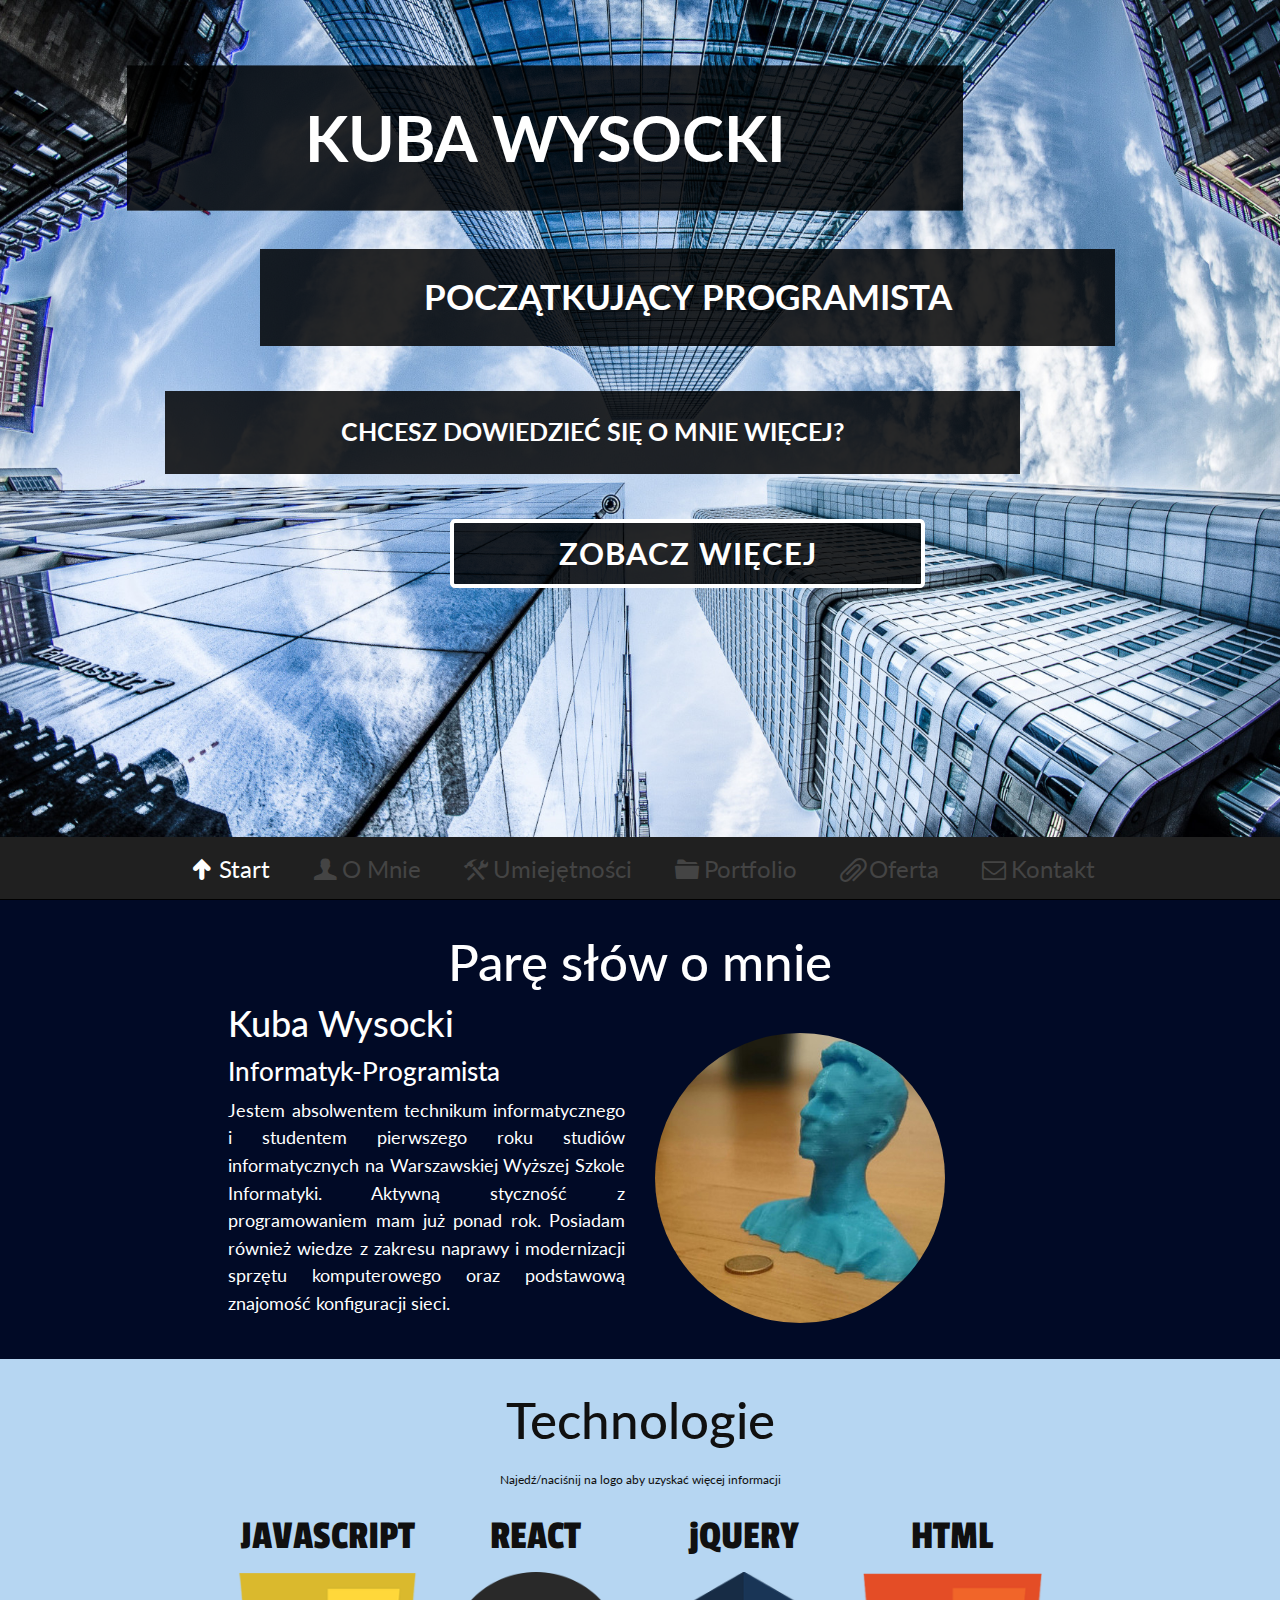
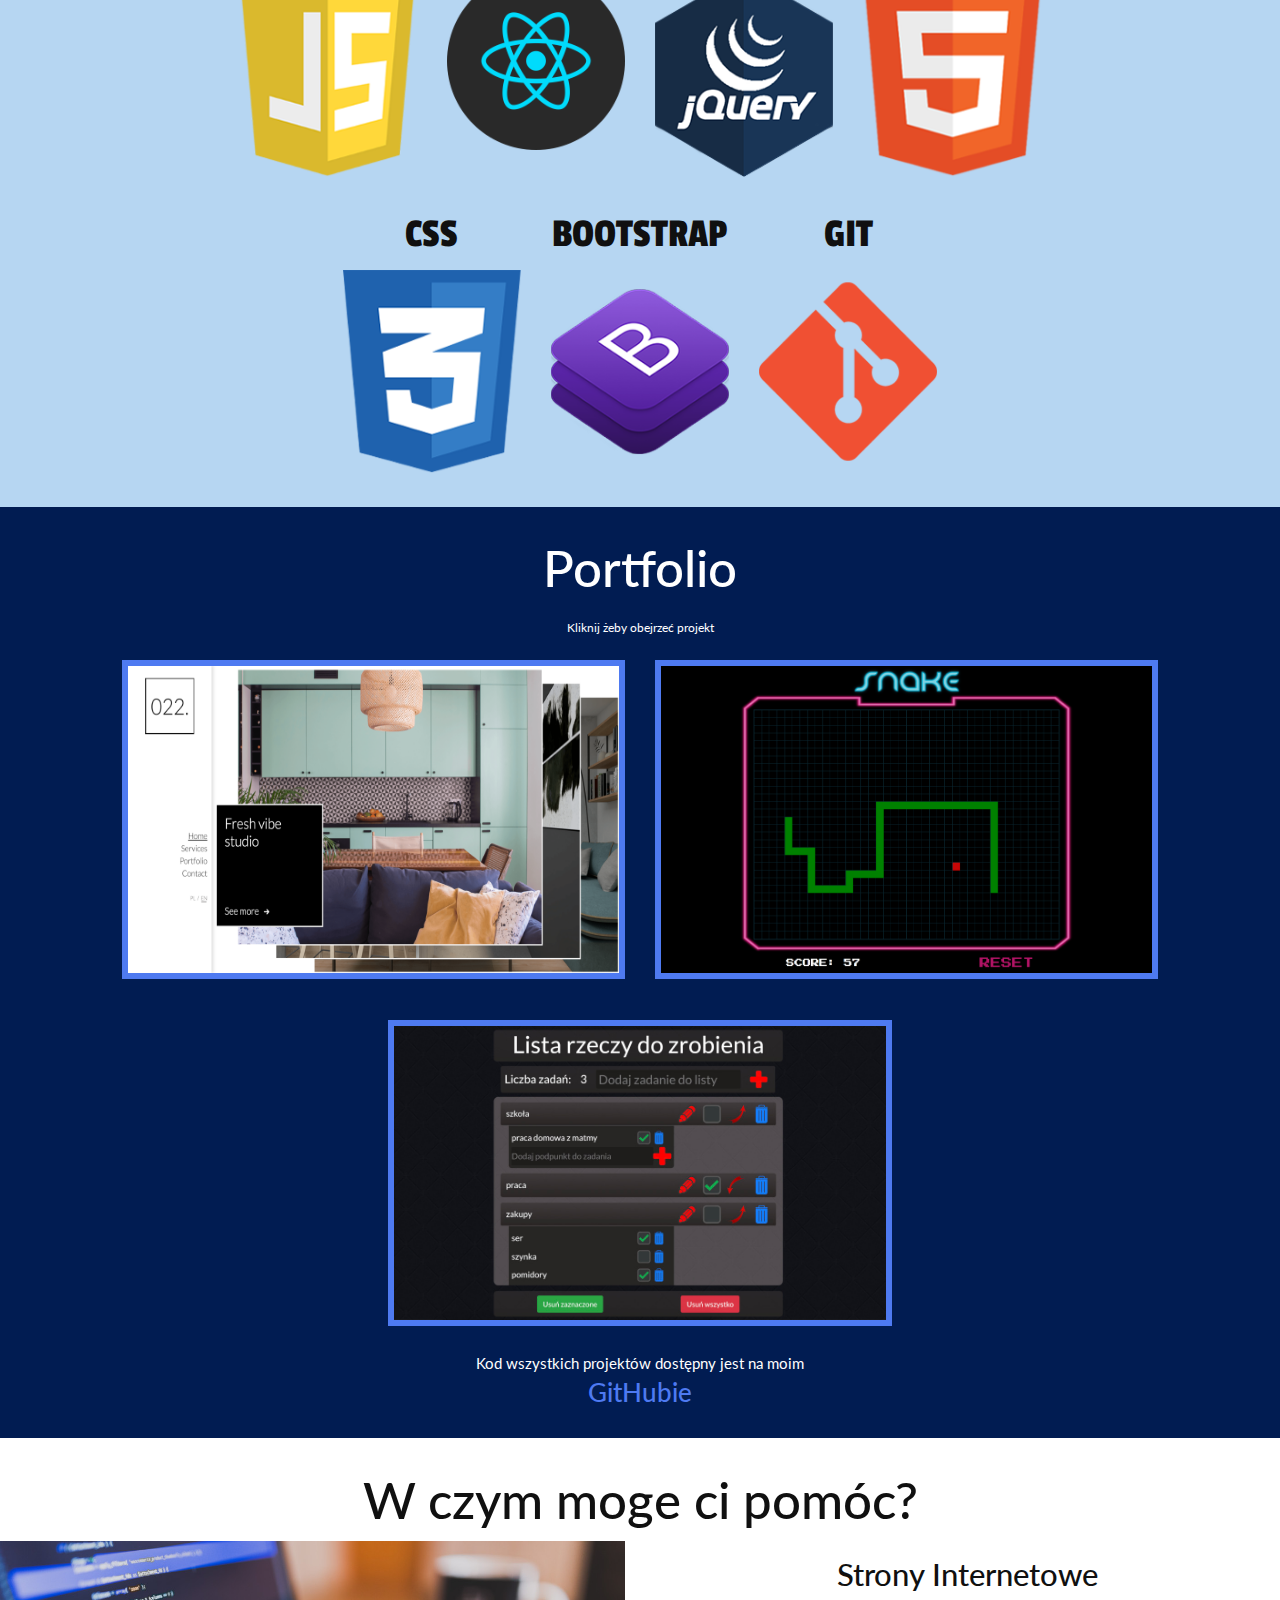
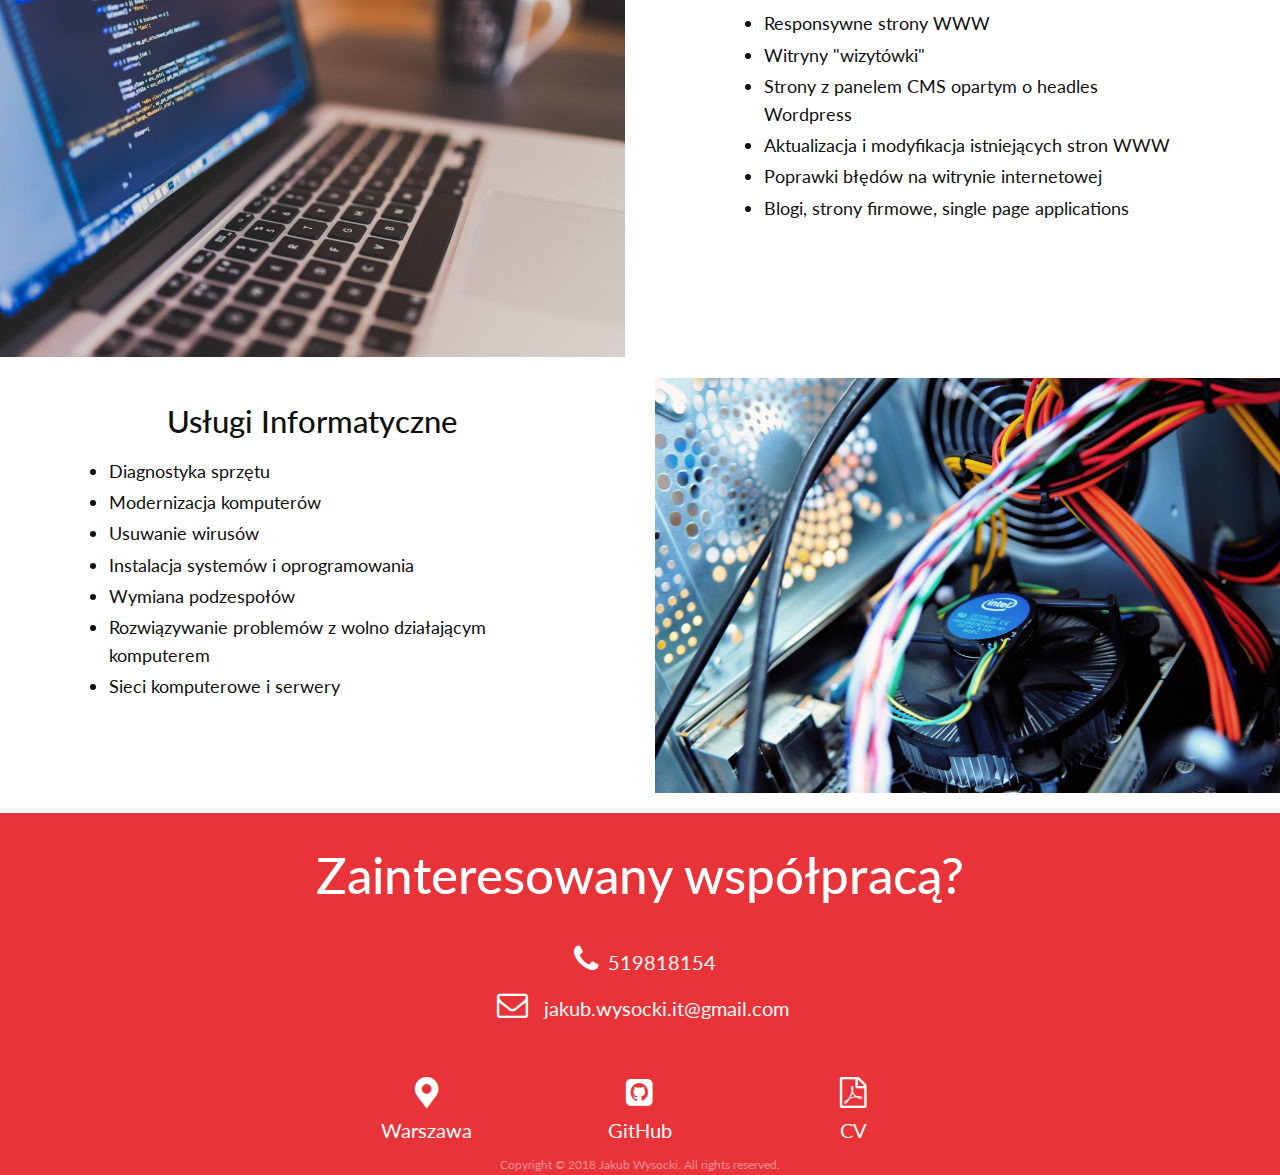
==== commit 821bb89a: "portfolio update after learning React" ====
--- a/index.html
+++ b/index.html
@@ -11,8 +11,7 @@
 
     <link rel="Stylesheet" href="style/bootstrap/bootstrap.min.css" />
     <link rel="Stylesheet" href="style/fontello/css/fontello.css" />
-    <!-- <link rel="Stylesheet" href="style/style.css" /> -->
-    <link rel="Stylesheet" href="style/prefixedStyle.css" />
+    <link rel="Stylesheet" href="style/style.css" />
 
     <link href="https://fonts.googleapis.com/css?family=Lato|Passion+One" rel="stylesheet">
 </head>
@@ -57,94 +56,51 @@
                    <div class="col-10 offset-1 col-md-5 offset-md-1 col-lg-4 offset-lg-2">
                         <h3>Kuba Wysocki</h3>
                         <h5>Informatyk&#8209;Programista</h5>
-                        <p>Jestem absolwentem technikum informatycznego i studentem pierwszego roku studiów informatycznych na Warszawskiej Wyższej Szkole Informatyki. Aktywną styczność z programowaniem mam już ponad rok. Posiadam również wiedze z zakresu naprawy i modernizacji sprzętu komputerowego oraz postawową znajomość konfiguracji sieci.</p>
+                        <p>Jestem absolwentem technikum informatycznego i studentem pierwszego roku studiów informatycznych na Warszawskiej Wyższej Szkole Informatyki. Aktywną styczność z programowaniem mam już ponad rok. Posiadam również wiedze z zakresu naprawy i modernizacji sprzętu komputerowego oraz podstawową znajomość konfiguracji sieci.</p>
                     </div>
                     <img src="img/myPhoto.jpg" alt="moje zdjęcie" class="col-8 offset-2 col-sm-6 offset-sm-3 h-50 col-md-6 offset-md-0 col-lg-4 col-xl-3 rounded-circle mt-lg-4">
                 </div>
             </div>
         </section>
         <section class="abilities" id="abilities">
-            <h1>Umiejętności</h1>
+            <h1>Technologie</h1>
             <span><small>Najedź/naciśnij na logo aby uzyskać więcej informacji</small></span>
             <div class="container-fluid">
                 <div class="row no-gutters">
                     <div class="skill col-8 offset-2 col-sm-5 offset-sm-0 col-md-4 col-lg-3 col-xl-2 offset-xl-2">
+                        <h2>JAVASCRIPT</h2>
+                        <img src="img/JS0.png" alt="JavaScript" class="col-12"/>
+                        <p>Korzystam z nowych funkcji Ecma Script, potrafie skonfigurować webpacka. Planuje uczyć się Node.js, GraphQL oraz Three.js </p>
+                    </div>
+                    <div class="skill col-8 offset-2 col-sm-5 offset-sm-2 col-md-4 offset-md-0 col-lg-3 col-xl-2">
+                        <h2>REACT</h2>
+                        <img src="img/react0.png" alt="bootstrap" class="col-12"/>
+                        <p>Obecnie najczęściej w swoich projektach wykorzystuje React wraz z Redux.</p>
+                    </div>
+                    <div class="skill col-8 offset-2 col-sm-5 offset-sm-0 col-md-4 col-lg-3 col-xl-2">
+                        <h2>jQUERY</h2>
+                        <img src="img/jquery0.png" alt="jQuerry" class="col-12"/>
+                        <p>Poznałem jQuery jednak teraz rowijam sie w nowszych technologiach jak React</p>
+                    </div>
+                    <div class="skill col-8 offset-2 col-sm-5 offset-sm-2 col-md-4 offset-md-0 col-lg-3 col-xl-2">
                         <h2>HTML</h2>
                         <img src="img/html0.png"  alt="html" class="col-12"/>
-                        <p><b>Hypertext Markup Language</b> jest to kod używany do tworzenia struktury strony i jej zawartości.</p>
-                        <div class="row no-gutters">
-                            <div class="col-2"><i class="icon-star"></i></div>
-                            <div class="col-2"><i class="icon-star"></i></div>
-                            <div class="col-2"><i class="icon-star"></i></div>
-                            <div class="col-2"><i class="icon-star"></i></div>
-                            <div class="col-2"><i class="icon-star"></i></div>
-                            <div class="col-2"><i class="icon-star-empty"></i></div>
-                        </div>
+                        <p>HTML towarzyszy mi od początku mojej przygody z programowaniem.<br/> Teraz często zastępuje go JSX</p>
+                    </div>
+                    <div class="skill col-8 offset-2 col-sm-5 offset-sm-0 col-md-4 col-lg-3 offset-lg-1 col-xl-2 offset-xl-3">
+                        <h2>CSS</h2>
+                        <img src="img/css0.png" alt="css" class="col-12"/>
+                        <p>Pod różnymi postaciami czy to SCSS czy "css in js" kaskadowe arkusze stylów CSS są jednym z moich podstawowych narzędzi</p>
                     </div>
                     <div class="skill col-8 offset-2 col-sm-5 offset-sm-2 col-md-4 offset-md-0 col-lg-3 col-xl-2">
-                        <h2>CSS</h2>
-                        <img src="img/css0.png" alt="css" class="col-12"/>
-                        <p><b>Cascading Style</b> Sheets to język służący do opisu formy prezentacji oraz wyświetlania<br>stron WWW.</p>
-                        <div class="row no-gutters">
-                            <div class="col-2"><i class="icon-star"></i></div>
-                            <div class="col-2"><i class="icon-star"></i></div>
-                            <div class="col-2"><i class="icon-star"></i></div>
-                            <div class="col-2"><i class="icon-star"></i></div>
-                            <div class="col-2"><i class="icon-star"></i></div>
-                            <div class="col-2"><i class="icon-star-empty"></i></div>
-                        </div>
-                    </div>
-                    <div class="skill col-8 offset-2 col-sm-5 offset-sm-0 col-md-4 col-lg-3 col-xl-2">
-                        <h2>JAVASCRIPT</h2>
-                        <img src="img/JS0.png" alt="JavaScript" class="col-12"/>
-                        <p><b>JavaScript</b> zapewnia interakcje strony z użytkownikiem oraz służy do tworzenia animacji<br>i innych złożonych efektów wizualnych.</p>
-                        <div class="row no-gutters">
-                            <div class="col-2"><i class="icon-star"></i></div>
-                            <div class="col-2"><i class="icon-star"></i></div>
-                            <div class="col-2"><i class="icon-star"></i></div>
-                            <div class="col-2"><i class="icon-star"></i></div>
-                            <div class="col-2"><i class="icon-star-empty"></i></div>
-                            <div class="col-2"><i class="icon-star-empty"></i></div>
-                        </div>
-                    </div>
-                    <div class="skill col-8 offset-2 col-sm-5 offset-sm-2 col-md-4 offset-md-0 col-lg-3 col-xl-2">
-                        <h2>jQUERY</h2>
-                        <img src="img/jquery0.png" alt="jQuerry" class="col-12"/>
-                        <p><b>jQuerry</b> to lekka biblioteka pozwalająca osiągnąć interesujące efekty animacji i dodać dynamiczne zmiany strony.</p>
-                        <div class="row no-gutters">
-                            <div class="col-2"><i class="icon-star"></i></div>
-                            <div class="col-2"><i class="icon-star"></i></div>
-                            <div class="col-2"><i class="icon-star"></i></div>
-                            <div class="col-2"><i class="icon-star"></i></div>
-                            <div class="col-2"><i class="icon-star-empty"></i></div>
-                            <div class="col-2"><i class="icon-star-empty"></i></div>
-                        </div>
-                    </div>
-                    <div class="skill col-8 offset-2 col-sm-5 offset-sm-0 col-md-4 col-lg-3 offset-lg-3 col-xl-2 offset-xl-4">
                         <h2>BOOTSTRAP</h2>
                         <img src="img/bootstrap0.png" alt="bootstrap" class="col-12"/>
-                        <p><b>Bootstrap</b> to zestaw przydatnych narzędzi ułatwiających i przyśpieszających tworzenie interfejsu graficznego.</p>
-                        <div class="row no-gutters">
-                            <div class="col-2"><i class="icon-star"></i></div>
-                            <div class="col-2"><i class="icon-star"></i></div>
-                            <div class="col-2"><i class="icon-star"></i></div>
-                            <div class="col-2"><i class="icon-star-empty"></i></div>
-                            <div class="col-2"><i class="icon-star-empty"></i></div>
-                            <div class="col-2"><i class="icon-star-empty"></i></div>
-                        </div>
+                        <p>Korzystam tylko z gridu. Ta strona stworzona jest przy użyciu bootstrapowej siatki</p>
                     </div>
-                    <div class="skill col-8 offset-2 col-sm-5 offset-sm-2 col-md-4 offset-md-0 col-lg-3 col-xl-2">
+                    <div class="skill col-8 offset-2 col-sm-6 offset-sm-3 col-md-4 offset-md-4 col-lg-3 offset-lg-0 col-xl-2">
                         <h2>GIT</h2>
                         <img src="img/git0.png" alt="git" class="col-12"/>
-                        <p><b>GIT</b> to system<br> kontroli wersji<br>pozwalający wielu programistom pracować jednocześnie&nbsp;nad<br>jednym<br>projektem.</p>
-                        <div class="row no-gutters">
-                            <div class="col-2"><i class="icon-star"></i></div>
-                            <div class="col-2"><i class="icon-star"></i></div>
-                            <div class="col-2"><i class="icon-star"></i></div>
-                            <div class="col-2"><i class="icon-star-empty"></i></div>
-                            <div class="col-2"><i class="icon-star-empty"></i></div>
-                            <div class="col-2"><i class="icon-star-empty"></i></div>
-                        </div>
+                        <p>Wykorzystuje Gita przy swojej pracy w podstawowym zakresie.</p>
                     </div>
                 </div>
             </div>
@@ -154,32 +110,33 @@
             <span><small>Kliknij żeby obejrzeć projekt</small></span>
             <div class="container-fluid">
                 <div class="row">
-                    <div class="col-12 col-sm-10 offset-sm-1 col-md-5 offset-md-1 my-3">
+                    <div class="col-12 col-sm-10 offset-sm-1 col-lg-5 offset-lg-1 my-3">
+                        <a href="https://022design.com/" target="_blank"><img src="img/022.png" alt="022design" class="portfolioItem w-100 h-100"></a>
+                    </div>
+                    <div class="col-12 col-sm-10 offset-sm-1 col-lg-5 offset-lg-0 my-3">
                         <a href="https://kubawysocki.github.io/Snake/" target="_blank"><img src="img/snake.png" alt="Gra Snake" class="portfolioItem w-100 h-100"></a>
                     </div>
-                    <div class="col-12 col-sm-10 offset-sm-1 col-md-5 offset-md-0 my-3">
+                    <div class="col-12 col-sm-10 offset-sm-1 col-lg-5  my-3 mx-auto">
                         <a href="https://kubawysocki.github.io/TO-DO/" target="_blank"><img src="img/to-do.jpg" alt="Aplikacja TO-DO" class="portfolioItem w-100 h-100"></a>
-                    </div>
-                    <div class="col-12 col-sm-10 offset-sm-1 col-md-5  my-3 mx-auto">
-                        <a href="https://kubawysocki.github.io/Clicker/" target="_blank"><img src="img/clicker.jpg" alt="Clicker" class="portfolioItem w-100 h-100"></a>
                     </div>
                 </div>
             </div>
+            <span>Kod wszystkich projektów dostępny jest na moim <h5><a href="https://github.com/KubaWysocki">GitHubie</a></h5></span>
         </section>
         <section class="offer" id="offer">
-            <h1>Oferta</h1>
+            <h1>W czym moge ci pomóc?</h1>
             <div class="container-fluid full-width">
                 <div class="row">
                     <img src="img/coding.jpg" alt="programowanie" class="col-12 col-md-6 mt-md-4 mt-lg-0 h-100">
                     <div class="col-10 offset-1 col-md-4">
                         <h4>Strony&nbsp;Internetowe</h4>
                         <ul>
+                            <li>Responsywne strony WWW</li>
                             <li>Witryny "wizytówki"</li>
-                            <li>Tworzenie i projektowanie nowych stron internetowych</li>
+                            <li>Strony z panelem CMS opartym o headles Wordpress</li>
                             <li>Aktualizacja i modyfikacja istniejących stron WWW</li>
                             <li>Poprawki błędów na witrynie internetowej</li>
-                            <li>Poprawna interpretacja strony przez wszystkie przeglądarki</li>
-                            <li>Responsywne strony WWW</li>
+                            <li>Blogi, strony firmowe, single page applications</li>
                         </ul>
                     </div>
                     <img src="img/pc.jpg" alt="PC" class="col-12 col-md-6 mt-3 mt-md-4 mt-lg-3 h-100" id="swap">
@@ -203,8 +160,8 @@
             <div class="container-fluid">
                 <div class="row">
                     <div class="col-12 my-3">
-                        <i class="icon-phone"></i>519818154<br>
-                        <i class="icon-mail"></i>&nbsp; jestemjakubwysocki@gmail.com
+                        <a href="tel:519818154"><i class="icon-phone"></i>519818154</a><br>
+                        <a href='mailto:jakub.wysocki.it@gmail.com'><i class="icon-mail"></i>&nbsp; jakub.wysocki.it@gmail.com</a>
                     </div>
                     <div class="col-4 col-md-2 offset-md-3 mt-3">
                         <i class="icon-location"></i><br>Warszawa
--- a/style/style.css
+++ b/style/style.css
@@ -6,6 +6,9 @@
     padding: 0;
     font-family: 'Lato', sans-serif;
     color: white;
+}
+a {
+    color: #4e7af1;
 }
 .stop_scrolling{
     height: 100%;
@@ -18,10 +21,16 @@
     left: 0;
     right: 0;
     background-color: #010a26;
+    display: -webkit-box;
+    display: -ms-flexbox;
     display: flex;
-    align-items: center;
+    -webkit-box-align: center;
+        -ms-flex-align: center;
+            align-items: center;
     z-index: 3;
     opacity: 1;
+    -webkit-transition: opacity .2s ease;
+    -o-transition: opacity .2s ease;
     transition: opacity .2s ease;
 }
 .preview {
@@ -32,6 +41,8 @@
 	text-transform: uppercase;
     overflow: hidden;
     font-weight: bold;
+    -webkit-transition: background-size 5s ease;
+    -o-transition: background-size 5s ease;
     transition: background-size 5s ease;
     font-size: 1.2rem;
 }
@@ -42,7 +53,9 @@
     font-size: 2.8em;
     text-align: center;
     padding: 2%;
-    transform: scale(1.1);
+    -webkit-transform: scale(1.1);
+        -ms-transform: scale(1.1);
+            transform: scale(1.1);
 }
 .desc{
     background-color: #000000d7;
@@ -67,6 +80,8 @@
     border: 0.2rem solid white;
     background-color: #000000d7;
     color: white;
+    -webkit-transition: color .5s, border-color .5s, background-color .5s;
+    -o-transition: color .5s, border-color .5s, background-color .5s;
     transition: color .5s, border-color .5s, background-color .5s;
 }
 .btnStart:hover{
@@ -76,11 +91,14 @@
 }
 .mNav {
     height: 7vh;
+    position: -webkit-sticky;
     position: sticky;
     top:0;
     z-index: 1;
 	background-color:#202020;
     border-bottom: 1px solid black;
+    -webkit-transition: height .2s ease;
+    -o-transition: height .2s ease;
     transition: height .2s ease;
     line-height: 7vh;
 }
@@ -103,26 +121,36 @@
     height: .7vh;
     background-color: #444444;
     margin: 1vh 0;
+    -webkit-transition: 0.4s;
+    -o-transition: 0.4s;
     transition: 0.4s;
 }
 .bar1.change {
-    transform: rotate(-45deg) translate(-9px, 6px);
+    -webkit-transform: rotate(-45deg) translate(-9px, 6px);
+        -ms-transform: rotate(-45deg) translate(-9px, 6px);
+            transform: rotate(-45deg) translate(-9px, 6px);
 	background-color: white;
 }
 .bar2.change {
     opacity: 0;
 }
 .bar3.change {
-    transform: rotate(45deg) translate(-8px, -8px);
+    -webkit-transform: rotate(45deg) translate(-8px, -8px);
+        -ms-transform: rotate(45deg) translate(-8px, -8px);
+            transform: rotate(45deg) translate(-8px, -8px);
 	background-color: white;
 }
 .mNav>ul{
 	padding: 0;
 	margin:0;
 	list-style-type: none;
+    -webkit-transition: opacity 0.3s;
+    -o-transition: opacity 0.3s;
     transition: opacity 0.3s;
     display: none;
-    justify-content: center;
+    -webkit-box-pack: center;
+        -ms-flex-pack: center;
+            justify-content: center;
 }
 .mNav>ul>li{
 	font-size: 21px;
@@ -140,6 +168,8 @@
 	display: block;
 	text-decoration:none;
     color: #444444;
+    -webkit-transition: color 0.2s linear;
+    -o-transition: color 0.2s linear;
     transition: color 0.2s linear;
 }
 .mNav>ul>li>a:hover{
@@ -157,7 +187,7 @@
     margin: 0;
 }
 h1{
-    margin:0;
+    margin: .2em 0;
 }
 .about{
     font-size: .9rem;
@@ -187,15 +217,21 @@
     line-height: 1.3;
     padding: 0 16%;
     position: absolute;
-    top: 58%;
-    transform: rotateY(90deg) translateY(-68%);
+    top: 50%;
+    -webkit-transform: rotateY(90deg) translateY(-50%);
+            transform: rotateY(90deg) translateY(-50%);
+    -webkit-transition: 0.3s ease;
+    -o-transition: 0.3s ease;
     transition: 0.3s ease;
 }
 .skill img {
+    -webkit-transition: .6s cubic-bezier(0.68, -0.55, 0.27, 1.55);
+    -o-transition: .6s cubic-bezier(0.68, -0.55, 0.27, 1.55);
     transition: .6s cubic-bezier(0.68, -0.55, 0.27, 1.55);
 }
 .rotate{
-    transform: rotateY(180deg);
+    -webkit-transform: rotateY(180deg);
+            transform: rotateY(180deg);
 }
 .skill>.row{
     width: 90%;
@@ -204,7 +240,11 @@
 }
 .skill>.row>.col-2{
     opacity: 0;
-    transform: scale(2.3);
+    -webkit-transform: scale(2.3);
+        -ms-transform: scale(2.3);
+            transform: scale(2.3);
+    -webkit-transition: opacity .3s ease;
+    -o-transition: opacity .3s ease;
     transition: opacity .3s ease;
 }
 .portfolio{
@@ -212,6 +252,8 @@
 }
 .portfolioItem{
     border: .3rem solid #4e7af1;
+    -webkit-transition: border .2s ease-out;
+    -o-transition: border .2s ease-out;
     transition: border .2s ease-out;
 }
 .portfolioItem:hover{
@@ -227,7 +269,7 @@
     overflow-x: hidden;
 }
 .offer h4{
-    margin: .5rem 0;
+    margin: .8rem 0;
 }
 .offer ul{
     text-align: left;
@@ -236,6 +278,9 @@
     padding:0;
     margin: 0;
 }
+.offer li {
+    margin: .2em 0;
+}
 footer{
     background-color: #e83338;
     font-size: 0.7rem;
@@ -271,23 +316,23 @@
     :root {font-size: 2.9vw;}
     .skill p{font-size: 0.8rem;}
     .preview {background-image: url(../img/bgDesktop.jpg);}
-    .skill>.row>.col-2{transform: scale(2);}
+    .skill>.row>.col-2{-webkit-transform: scale(2);-ms-transform: scale(2);transform: scale(2);}
 }
 @media (min-width: 768px){
     :root {font-size: 2.4vw;}
     .toggleBox {display: none;}
-    .mNav>ul {display: flex;}
+    .mNav>ul {display: -webkit-box;display: -ms-flexbox;display: flex;}
     .mNav>ul>li {display: inline-block; border: none;}
     footer{font-size: 0.6rem;}
 }
 @media (min-width: 992px){
     :root {font-size: 1.9vw;}
     .mNav>ul>li{font-size: 24px;}
-    .skill>.row>.col-2{transform: scale(1.8);}
+    .skill>.row>.col-2{-webkit-transform: scale(1.8);-ms-transform: scale(1.8);transform: scale(1.8);}
 }
 @media (min-width: 1200px){
     :root {font-size: 1.6vw}
     .skill p{font-size: 0.65rem; top:57% !important;}
-    .skill>.row>.col-2{transform: scale(1.4);}
+    .skill>.row>.col-2{-webkit-transform: scale(1.4);-ms-transform: scale(1.4);transform: scale(1.4);}
     .skill:last-child>p{top:60% !important;}
 }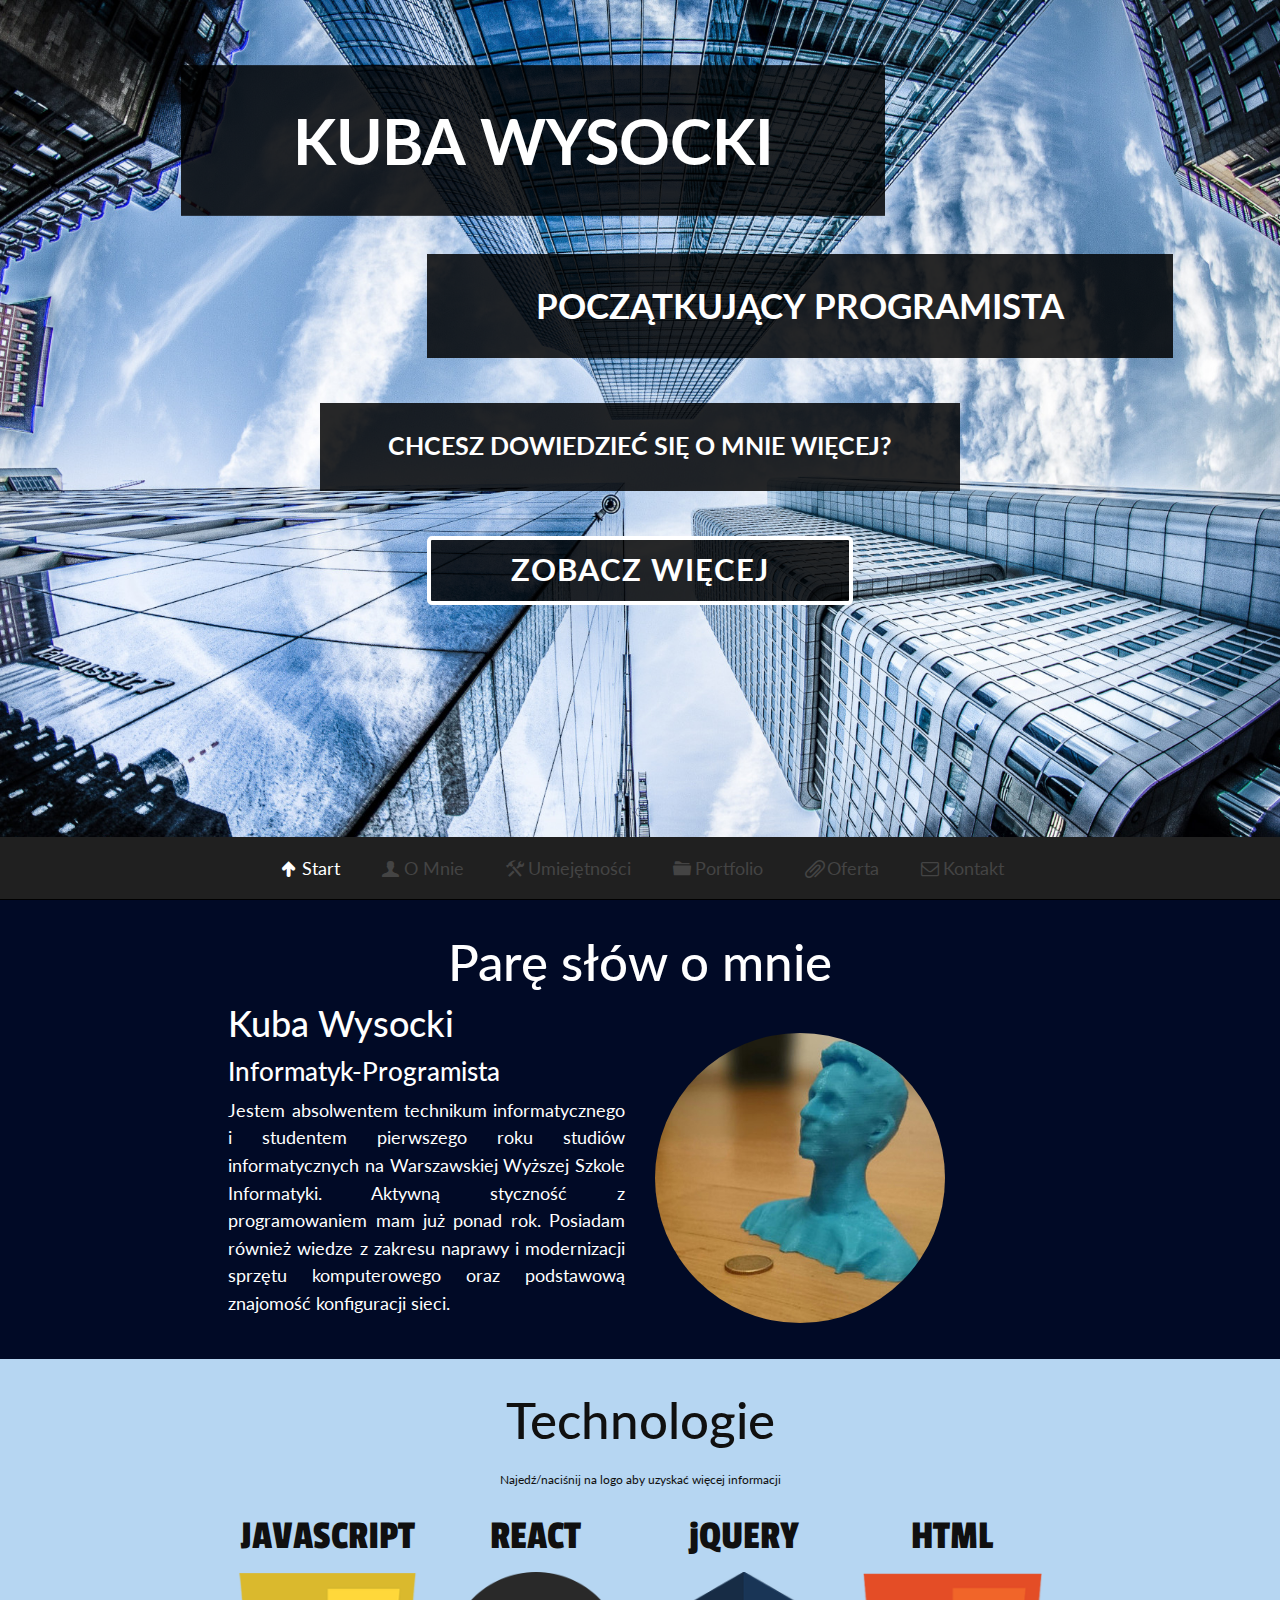
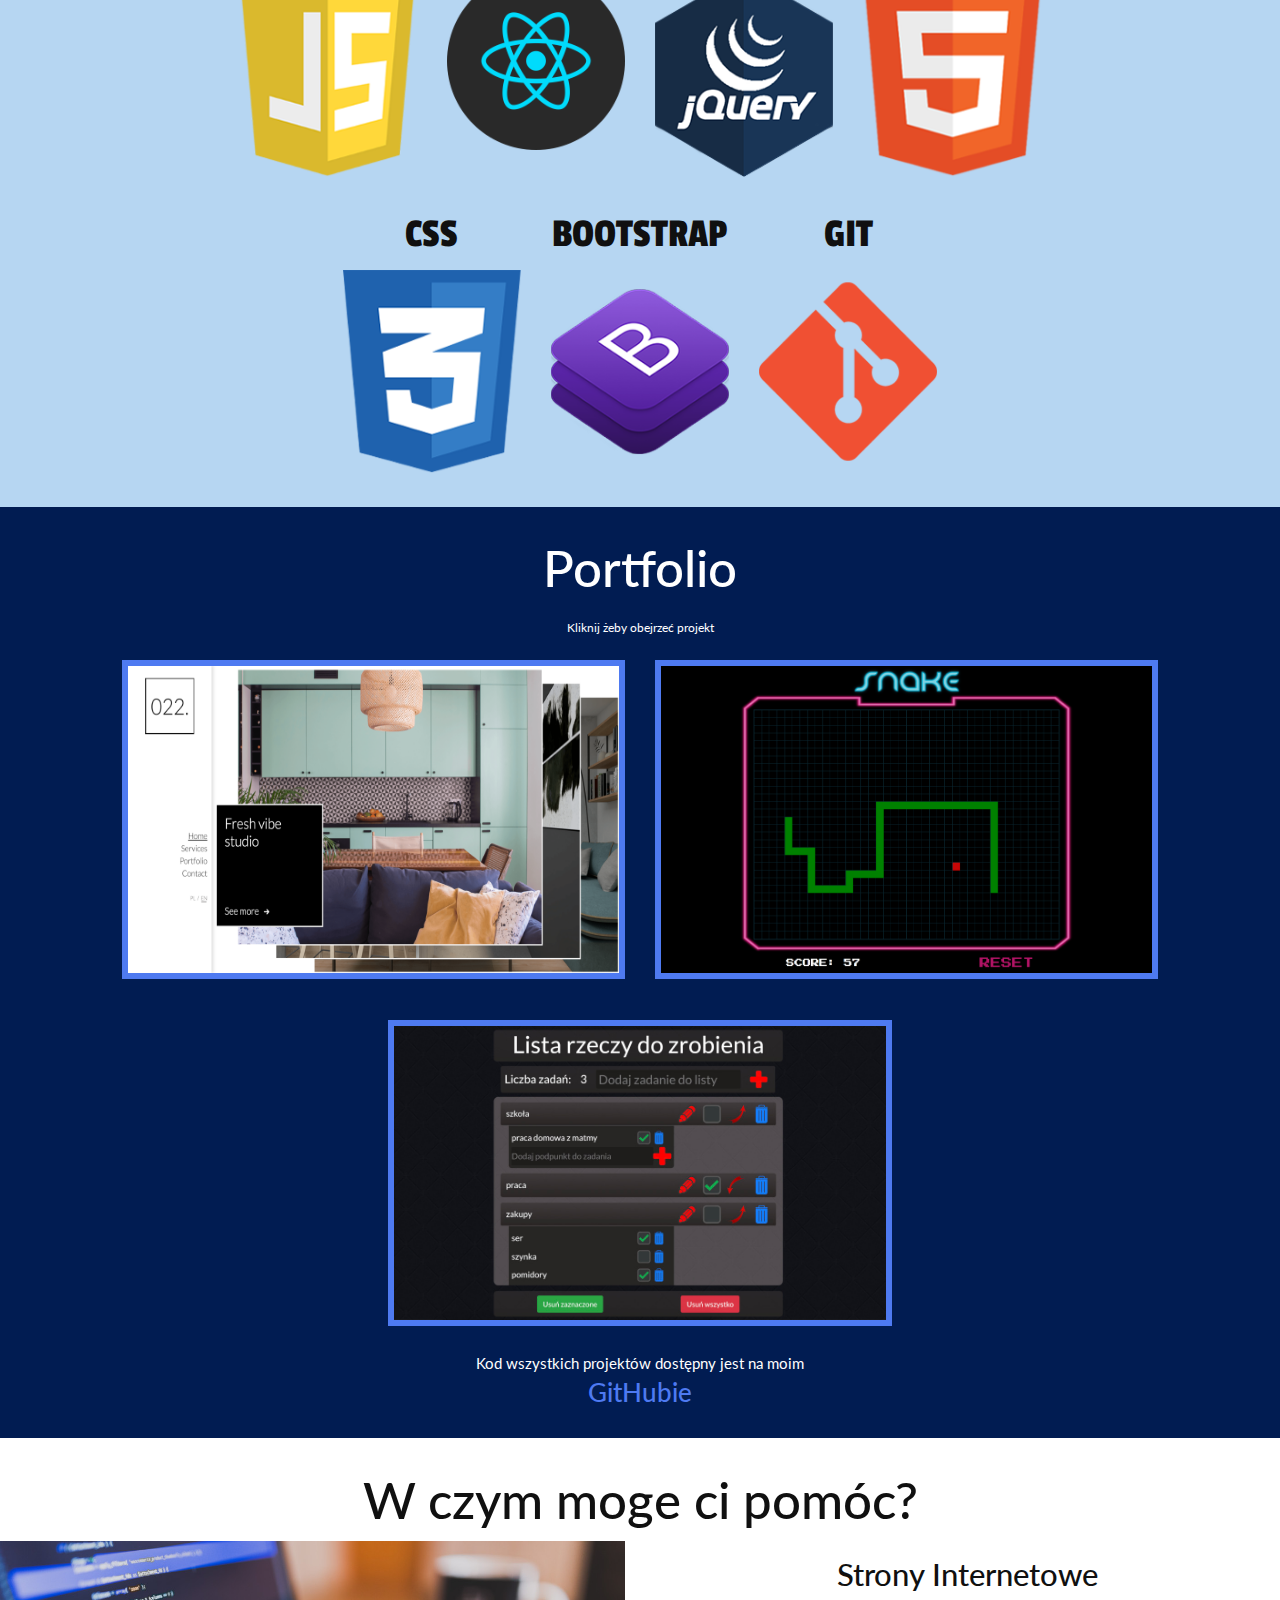
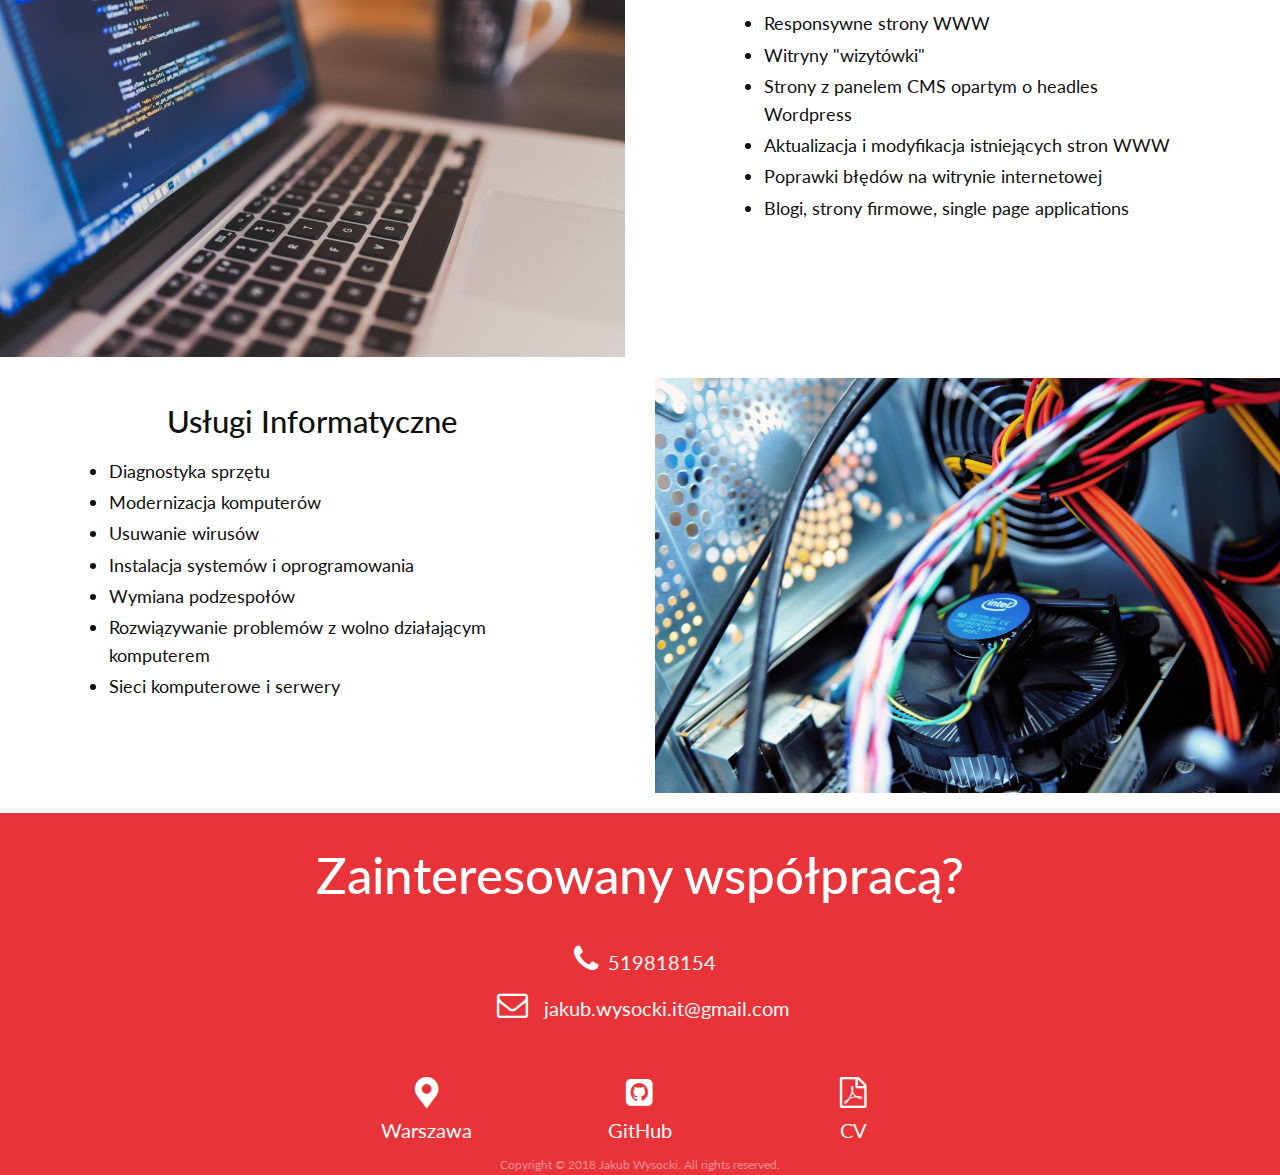
==== commit a843f670: "style improvements for extra wide devices" ====
--- a/index.html
+++ b/index.html
@@ -18,18 +18,18 @@
 <body class="stop_scrolling">
     <div class="loading"><img src="img/loading.gif" alt="loading" class="col-4 offset-4"></div>
     <header class="preview" id="preview">
-        <div class="container">
+        <div class="container-fluid">
             <div class="row">
-                <div class="name col-10 offset-1 col-sm-12 offset-sm-0 col-md-10 offset-md-1 col-lg-8 offset-lg-1">
+                <div class="name col-10 offset-1 col-sm-12 offset-sm-0 col-md-10 offset-md-1 col-lg-6 offset-lg-2">
                     Kuba Wysocki
                 </div>
-                <div class="desc col-8 offset-3 col-sm-9 offset-sm-2">
+                <div class="desc col-8 offset-3 col-sm-9 offset-sm-2 col-lg-6 offset-lg-4 col-xl-7">
                     Początkujący programista
                 </div>
-                <div class="wmore col-8 offset-2 col-sm-9 offset-sm-1">
+                <div class="wmore col-8 offset-2 col-sm-9 offset-sm-1 col-lg-6 offset-lg-3">
                     Chcesz dowiedzieć się&nbsp;o&nbsp;mnie&nbsp;więcej?
                 </div>
-                    <a class="btnStart btn btn-block col-10 offset-1 col-sm-8 offset-sm-3 col-md-7 col-lg-5 offset-lg-4" href="#about">ZOBACZ WIĘCEJ</a>
+                    <a class="btnStart btn btn-block col-10 offset-1 col-sm-8 offset-sm-3 col-md-7 col-lg-4 offset-lg-4" href="#about">ZOBACZ WIĘCEJ</a>
             </div>
         </div>
     </header>
@@ -70,12 +70,12 @@
                     <div class="skill col-8 offset-2 col-sm-5 offset-sm-0 col-md-4 col-lg-3 col-xl-2 offset-xl-2">
                         <h2>JAVASCRIPT</h2>
                         <img src="img/JS0.png" alt="JavaScript" class="col-12"/>
-                        <p>Korzystam z nowych funkcji Ecma Script, potrafie skonfigurować webpacka. Planuje uczyć się Node.js, GraphQL oraz Three.js </p>
+                        <p>Korzystam z nowych funkcji Ecma Script, potrafie skonfigurować webpacka. Planuje uczyć się Node.js, GraphQL oraz Three.js</p>
                     </div>
                     <div class="skill col-8 offset-2 col-sm-5 offset-sm-2 col-md-4 offset-md-0 col-lg-3 col-xl-2">
                         <h2>REACT</h2>
                         <img src="img/react0.png" alt="bootstrap" class="col-12"/>
-                        <p>Obecnie najczęściej w swoich projektach wykorzystuje React wraz z Redux.</p>
+                        <p>Obecnie najchętniej w swoich projektach wykorzystuje React wraz z Redux. </p>
                     </div>
                     <div class="skill col-8 offset-2 col-sm-5 offset-sm-0 col-md-4 col-lg-3 col-xl-2">
                         <h2>jQUERY</h2>
@@ -121,7 +121,7 @@
                     </div>
                 </div>
             </div>
-            <span>Kod wszystkich projektów dostępny jest na moim <h5><a href="https://github.com/KubaWysocki">GitHubie</a></h5></span>
+            <span>Kod wszystkich projektów dostępny jest na moim <h5><a href="https://github.com/KubaWysocki" target="_blank">GitHubie</a></h5></span>
         </section>
         <section class="offer" id="offer">
             <h1>W czym moge ci pomóc?</h1>
--- a/style/style.css
+++ b/style/style.css
@@ -104,7 +104,7 @@
 }
 .mNav.expand{
     display: block;
-    height: 255px;
+    height: 20em;
     line-height: 1.5;
 }
 .toggleBox {
@@ -153,7 +153,7 @@
             justify-content: center;
 }
 .mNav>ul>li{
-	font-size: 21px;
+	font-size: 1.5em;
 	text-align: center;
 	padding: 0 1.5%;
     border-bottom: 3px dashed #444444;
@@ -322,12 +322,11 @@
     :root {font-size: 2.4vw;}
     .toggleBox {display: none;}
     .mNav>ul {display: -webkit-box;display: -ms-flexbox;display: flex;}
-    .mNav>ul>li {display: inline-block; border: none;}
+    .mNav>ul>li {display: inline-block; border: none; font-size: .9em;}
     footer{font-size: 0.6rem;}
 }
 @media (min-width: 992px){
     :root {font-size: 1.9vw;}
-    .mNav>ul>li{font-size: 24px;}
     .skill>.row>.col-2{-webkit-transform: scale(1.8);-ms-transform: scale(1.8);transform: scale(1.8);}
 }
 @media (min-width: 1200px){
@@ -335,4 +334,11 @@
     .skill p{font-size: 0.65rem; top:57% !important;}
     .skill>.row>.col-2{-webkit-transform: scale(1.4);-ms-transform: scale(1.4);transform: scale(1.4);}
     .skill:last-child>p{top:60% !important;}
+}
+@media (min-width: 2050px){
+    :root {font-size: 1.8vw}
+}
+@media (min-width: 2400px) and (min-height: 1000px) and (max-height: 1400px),
+(min-width: 3300px) and (min-height: 1400px) and (max-height: 2000px) {
+    .preview { font-size: .7rem; }
 }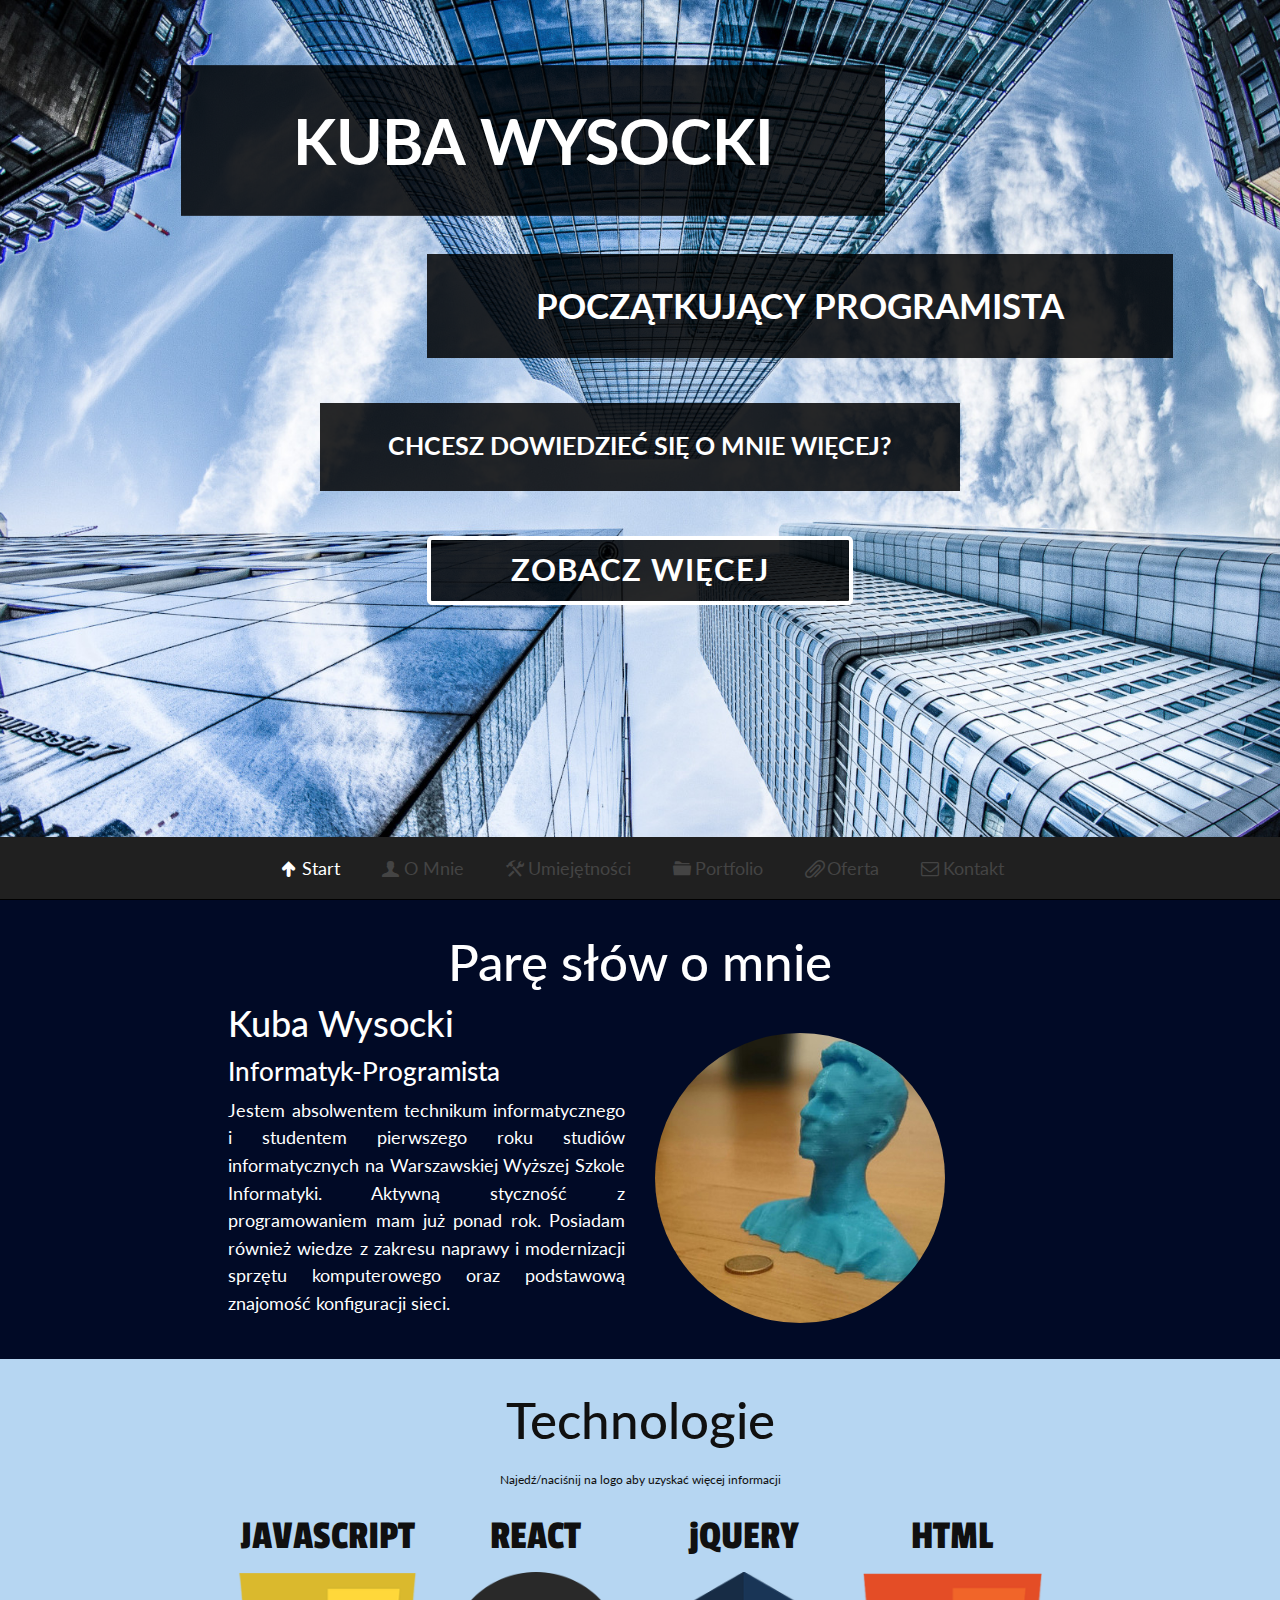
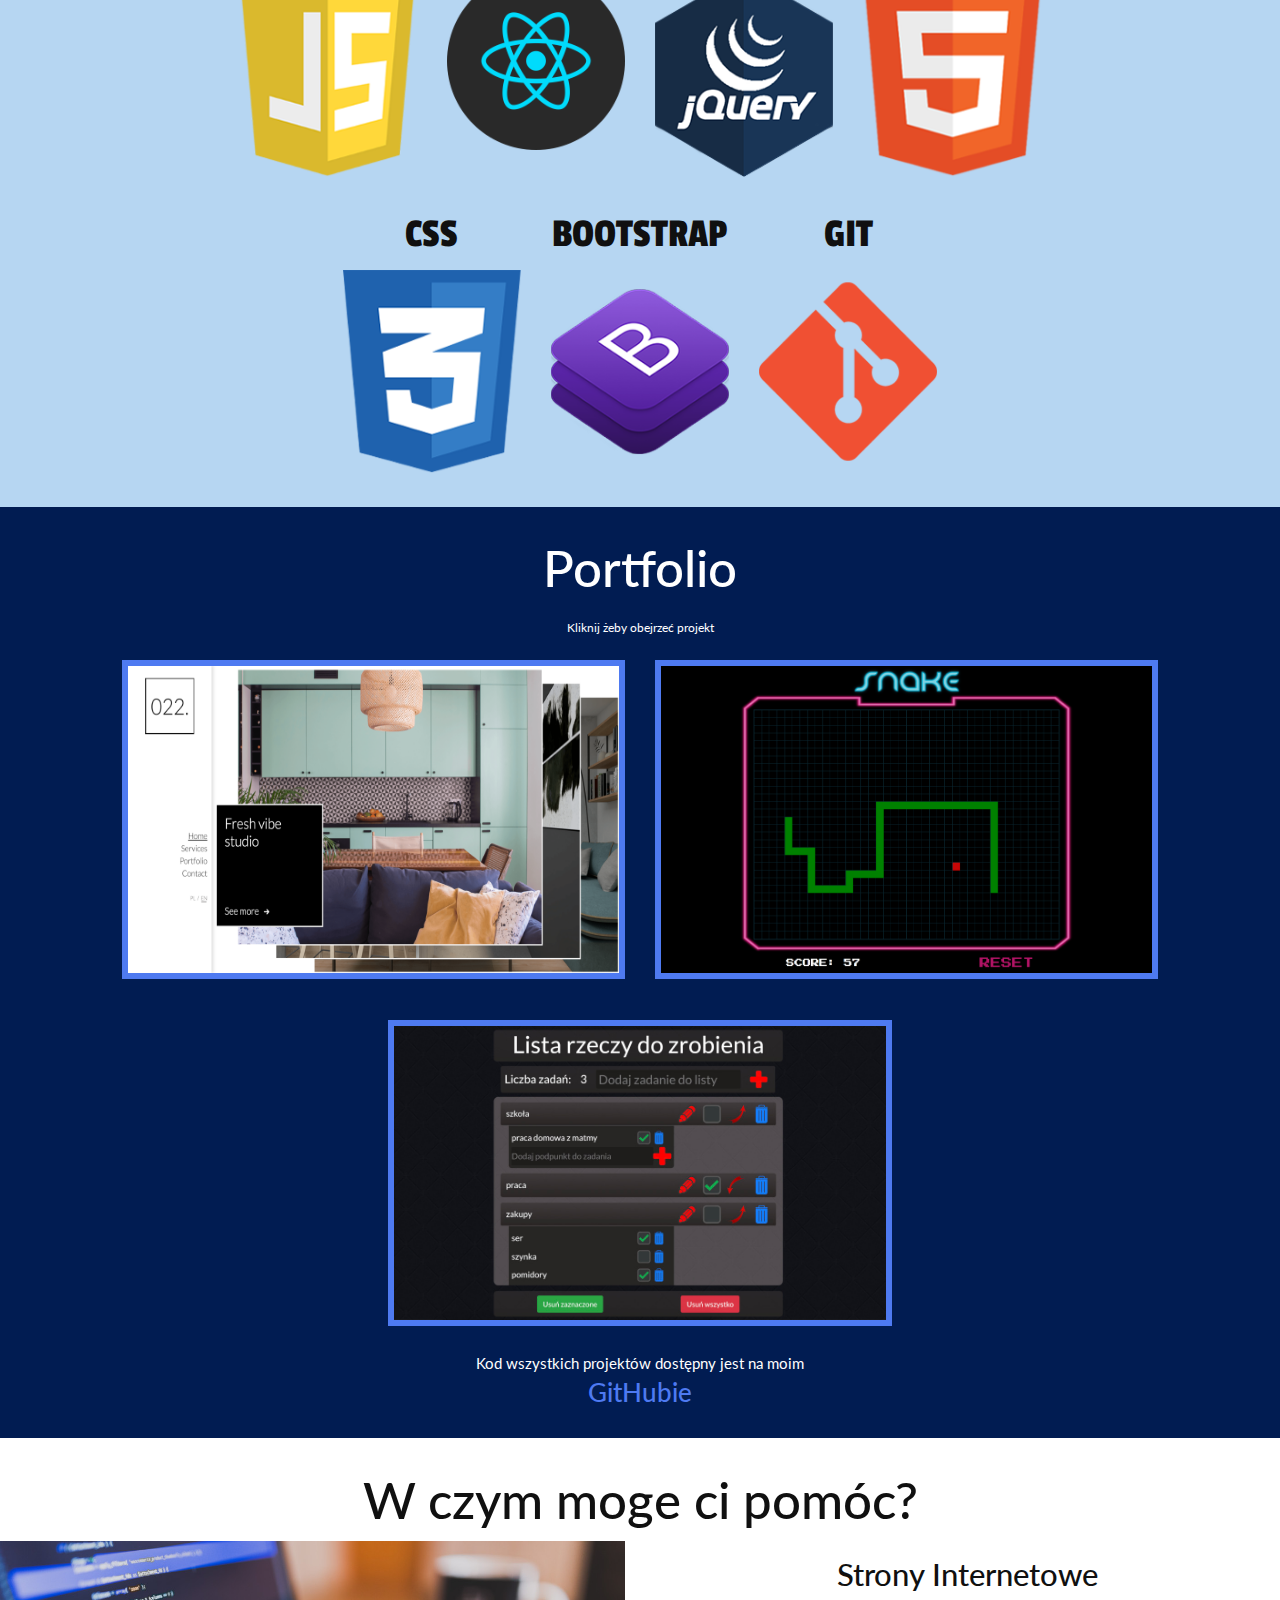
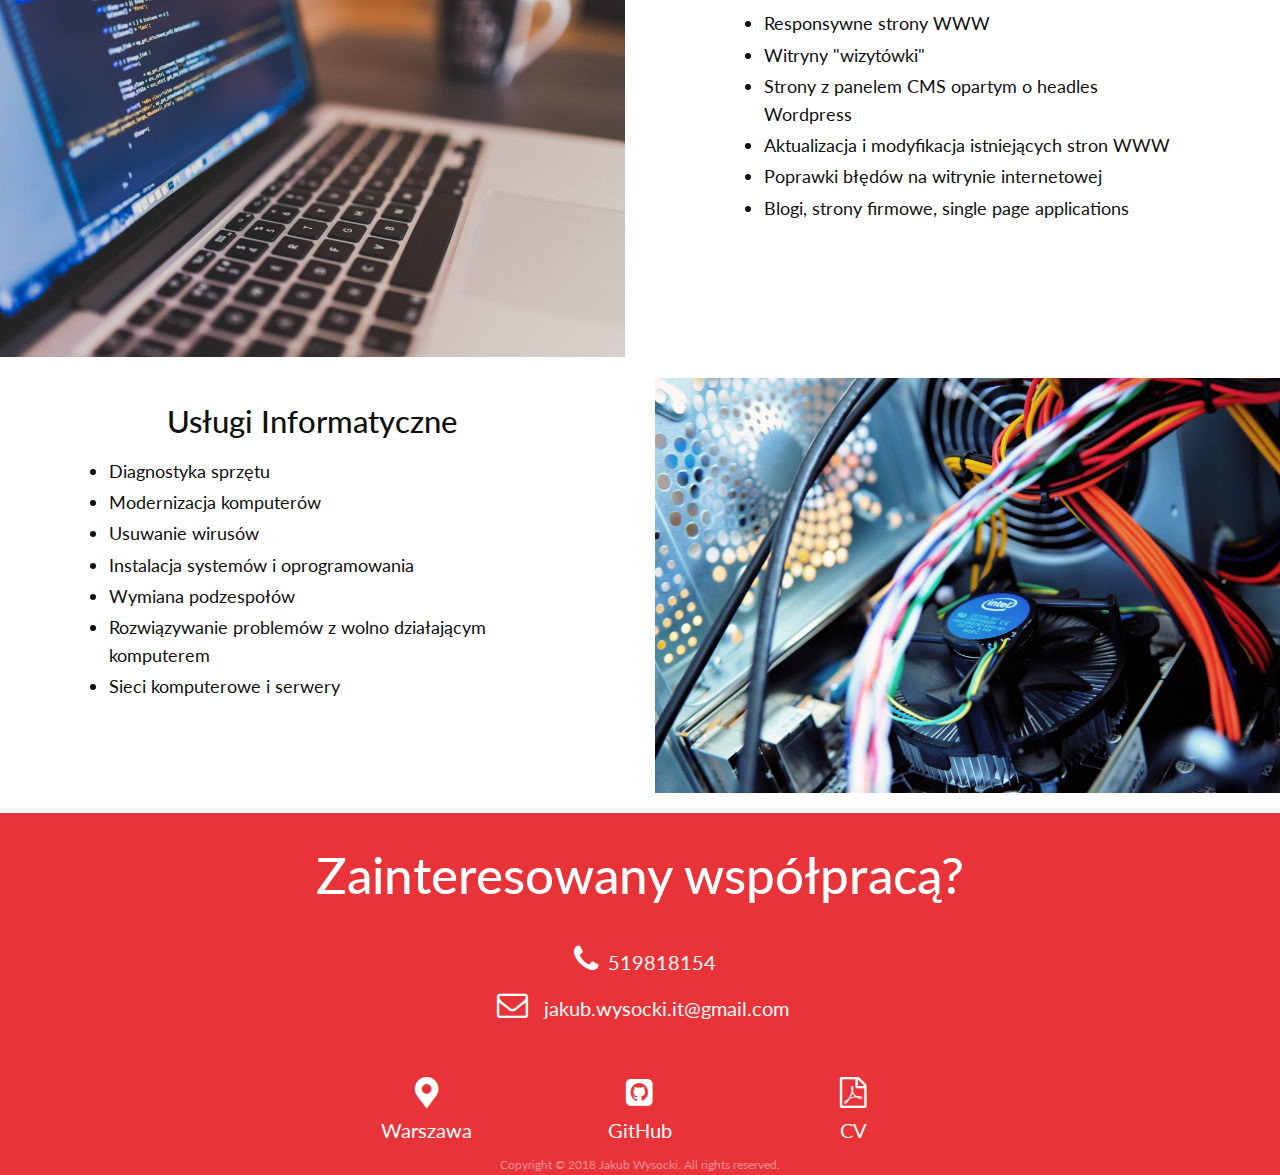
==== commit bc844b64: "actualSectionHighlight refaktor and depth animation in css" ====
--- a/index.html
+++ b/index.html
@@ -40,12 +40,12 @@
 			<div class="bar3"></div>
         </button>
         <ul>
-			<li><a id="a1" href="#preview" class="current"><i class="icon-up"></i>Start</a></li>
-			<li><a id="a2" href="#about"><i class="icon-user"></i>O Mnie</a></li>
-			<li><a id="a3" href="#abilities"><i class="icon-tools"></i>Umiejętności</a></li>
-			<li><a id="a4" href="#portfolio"><i class="icon-folder"></i>Portfolio</a></li>
-			<li><a id="a5" href="#offer"><i class="icon-attach"></i>Oferta</a></li>
-			<li><a id="a6" href="#contact"><i class="icon-mail"></i>Kontakt</a></li>
+			<li><a id="navA0" href="#preview" class="current"><i class="icon-up"></i>Start</a></li>
+			<li><a id="navA1" href="#about"><i class="icon-user"></i>O Mnie</a></li>
+			<li><a id="navA2" href="#abilities"><i class="icon-tools"></i>Umiejętności</a></li>
+			<li><a id="navA3" href="#portfolio"><i class="icon-folder"></i>Portfolio</a></li>
+			<li><a id="navA4" href="#offer"><i class="icon-attach"></i>Oferta</a></li>
+			<li><a id="navA5" href="#contact"><i class="icon-mail"></i>Kontakt</a></li>
 		</ul>	
     </nav>
     <main>
@@ -70,7 +70,7 @@
                     <div class="skill col-8 offset-2 col-sm-5 offset-sm-0 col-md-4 col-lg-3 col-xl-2 offset-xl-2">
                         <h2>JAVASCRIPT</h2>
                         <img src="img/JS0.png" alt="JavaScript" class="col-12"/>
-                        <p>Korzystam z nowych funkcji Ecma Script, potrafie skonfigurować webpacka. Planuje uczyć się Node.js, GraphQL oraz Three.js</p>
+                        <p>Korzystam z nowych funkcji Ecma Script, potrafie skonfigurować webpacka. Ucze się babylon.js</p>
                     </div>
                     <div class="skill col-8 offset-2 col-sm-5 offset-sm-2 col-md-4 offset-md-0 col-lg-3 col-xl-2">
                         <h2>REACT</h2>
@@ -85,7 +85,7 @@
                     <div class="skill col-8 offset-2 col-sm-5 offset-sm-2 col-md-4 offset-md-0 col-lg-3 col-xl-2">
                         <h2>HTML</h2>
                         <img src="img/html0.png"  alt="html" class="col-12"/>
-                        <p>HTML towarzyszy mi od początku mojej przygody z programowaniem.<br/> Teraz często zastępuje go JSX</p>
+                        <p>Od HTML zaczęła się moja przygoda z programowaniem</p>
                     </div>
                     <div class="skill col-8 offset-2 col-sm-5 offset-sm-0 col-md-4 col-lg-3 offset-lg-1 col-xl-2 offset-xl-3">
                         <h2>CSS</h2>
--- a/style/style.css
+++ b/style/style.css
@@ -34,17 +34,18 @@
     transition: opacity .2s ease;
 }
 .preview {
-    height:93vh;
+    height: 93vh;
 	background-image: url(../img/bgMobile.jpg);
     background-position: center top;
     background-size: 115% 115%;
 	text-transform: uppercase;
     overflow: hidden;
     font-weight: bold;
-    -webkit-transition: background-size 5s ease;
-    -o-transition: background-size 5s ease;
-    transition: background-size 5s ease;
     font-size: 1.2rem;
+    animation: deepEffect 4s linear forwards;
+}
+@keyframes deepEffect {
+    to { background-size: 105% 105%; }
 }
 .name{
     background-color: #000000d7;
@@ -175,7 +176,7 @@
 .mNav>ul>li>a:hover{
 	color: white;
 }
-#a1.current,#a2.current,#a3.current,#a4.current,#a5.current,#a6.current{
+#navA0.current,#navA1.current,#navA2.current,#navA3.current,#navA4.current,#navA5.current{
     color: white;
 }
 section{
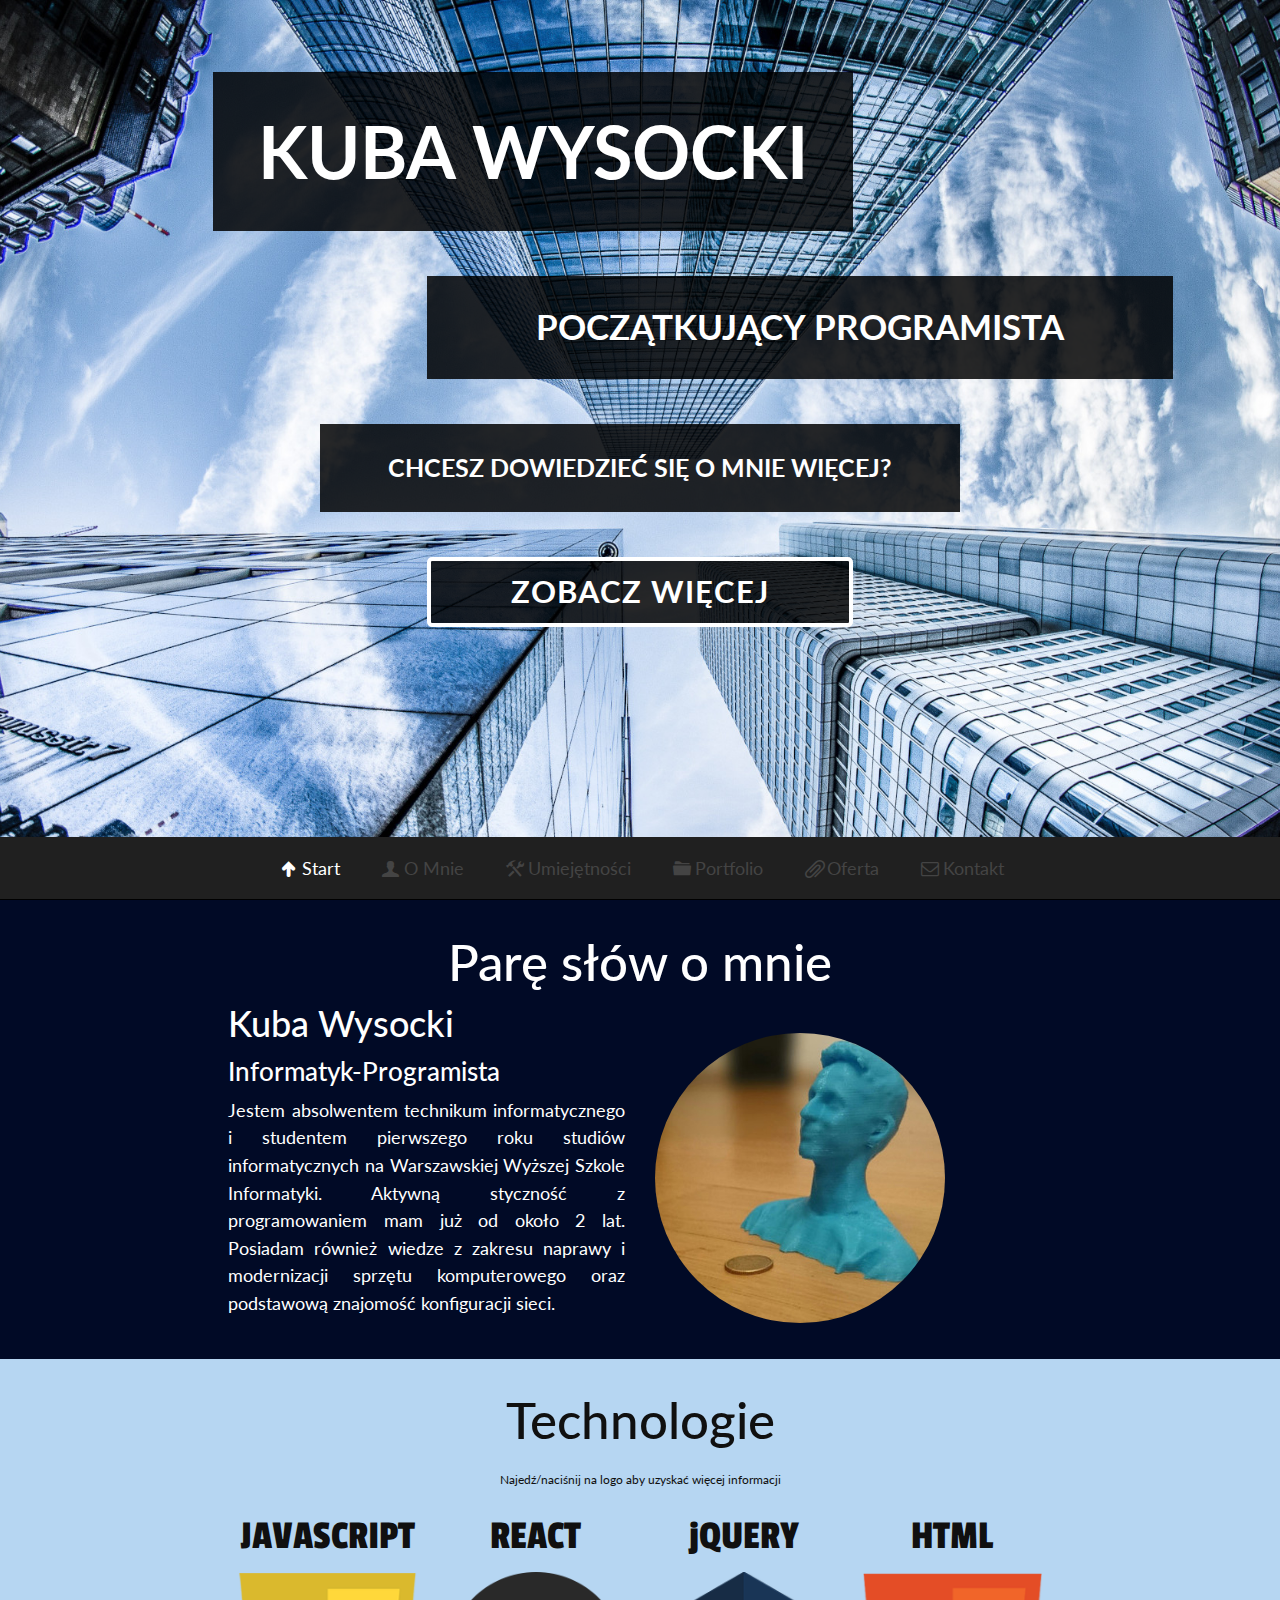
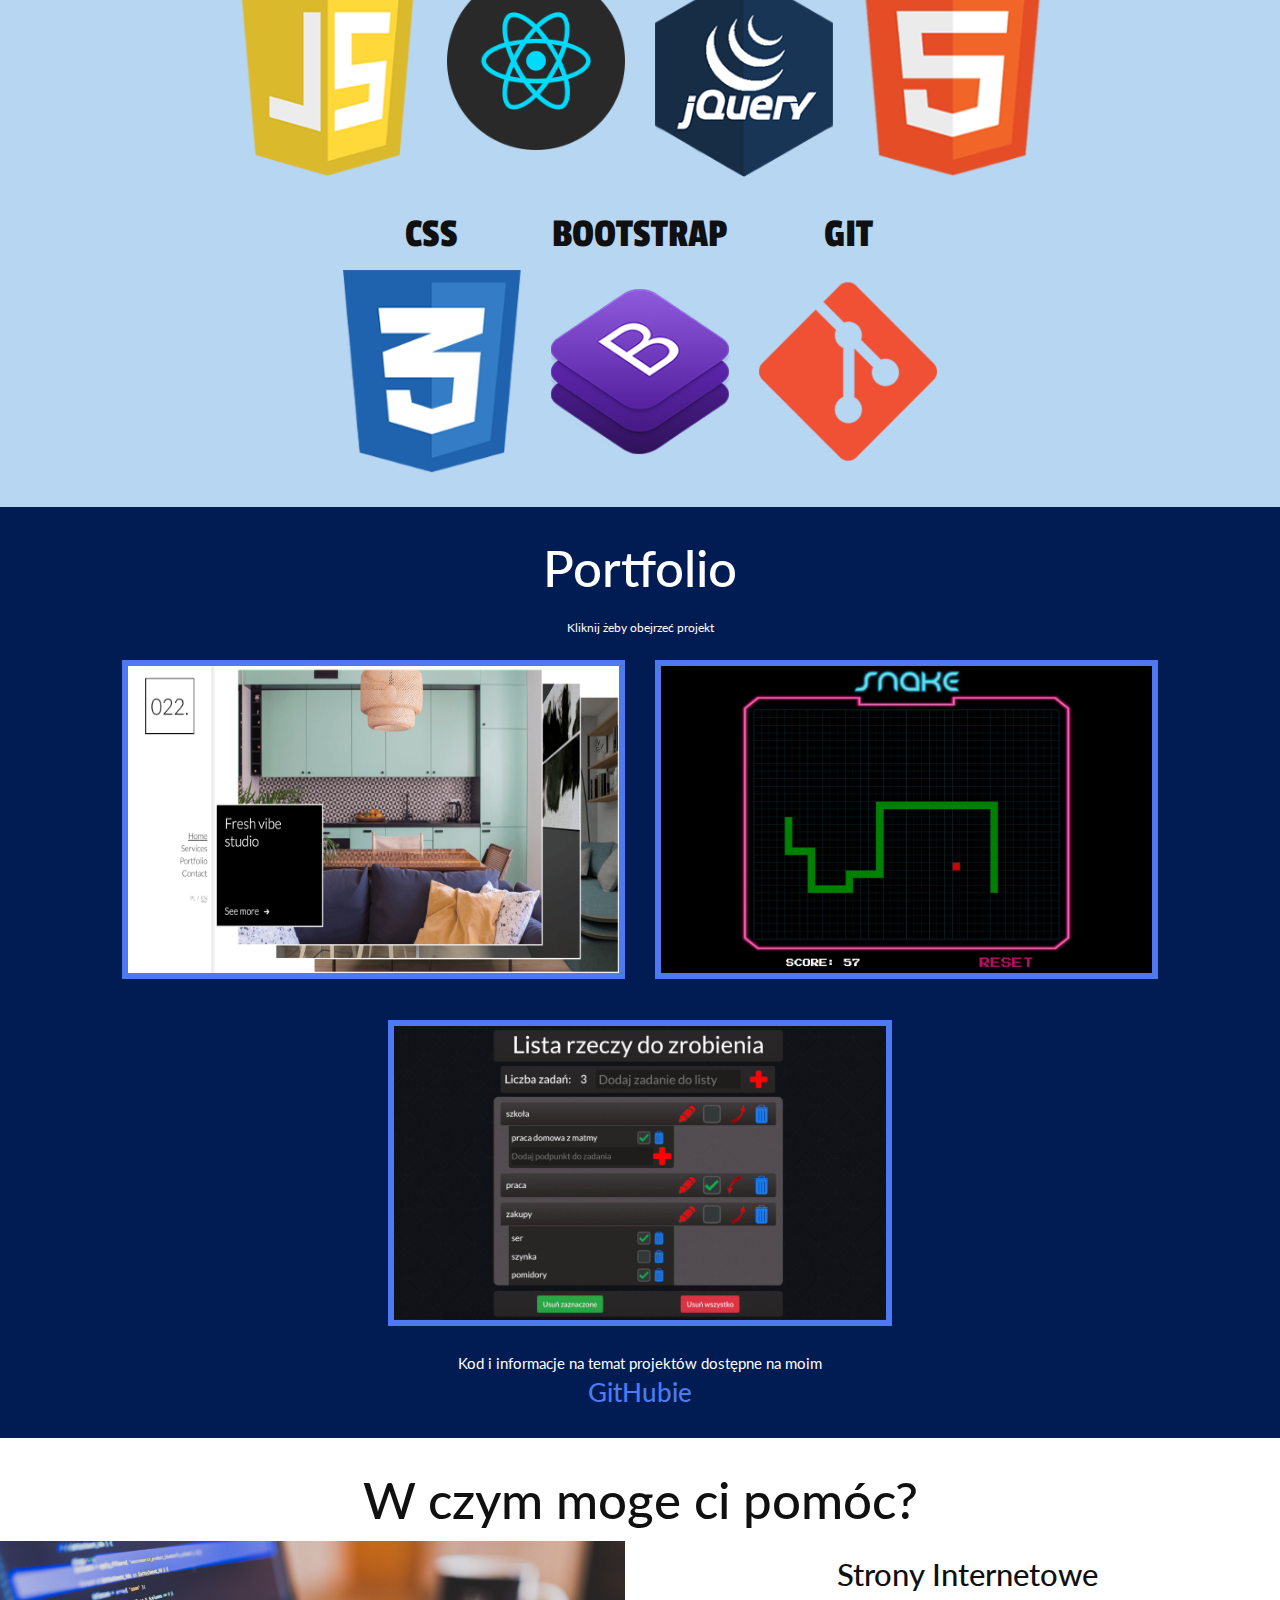
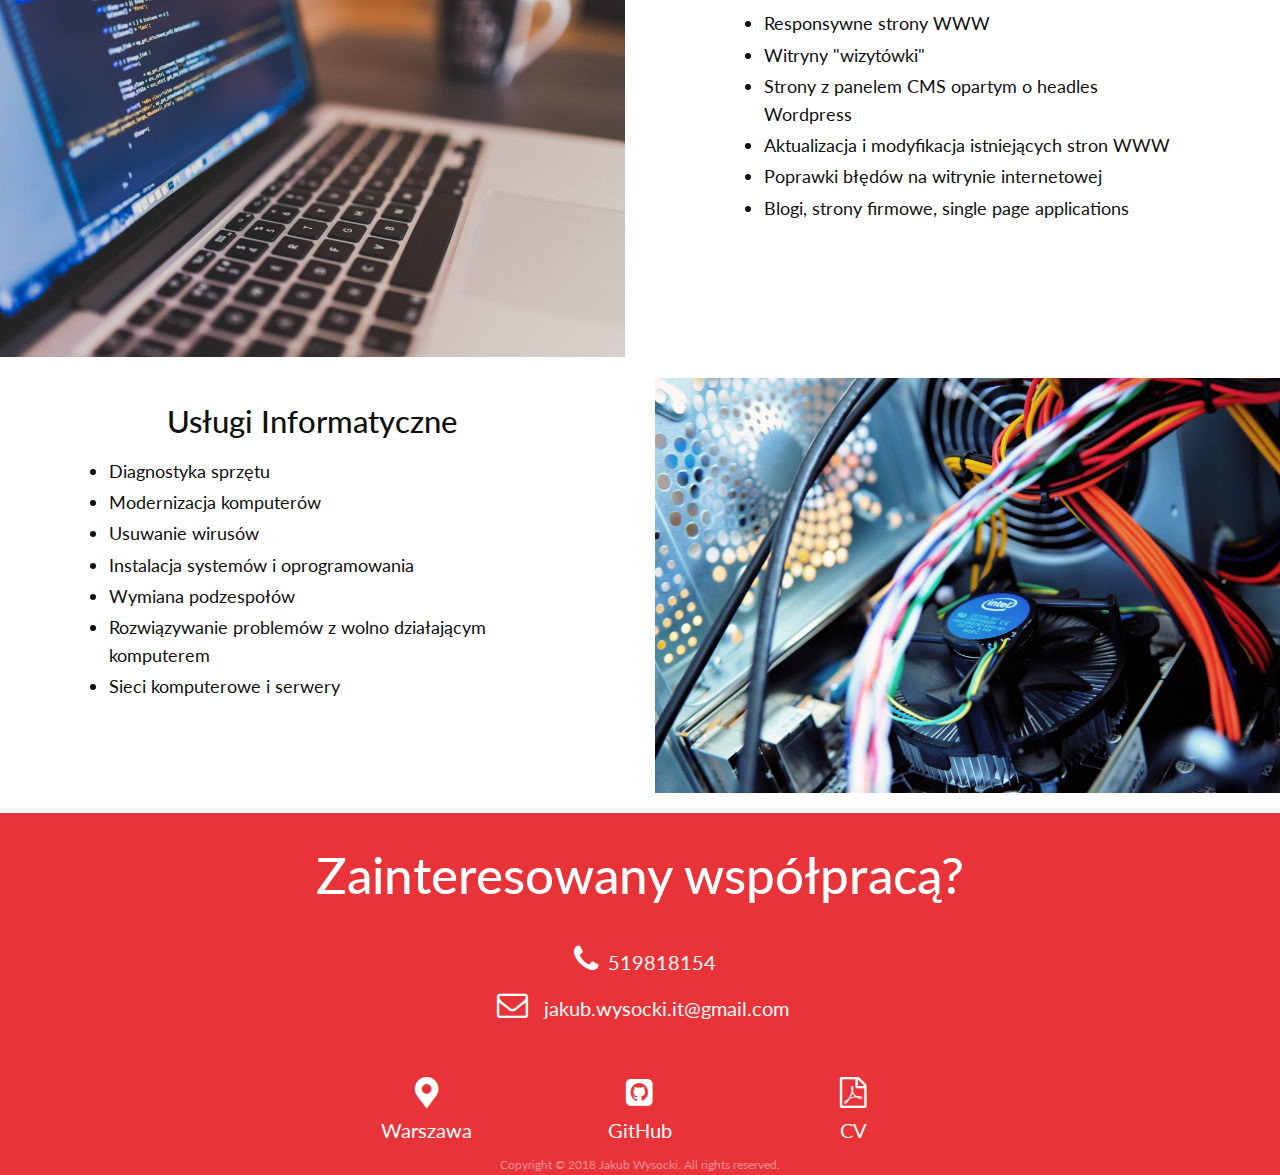
==== commit 009ca791: "startAnimation optymalization" ====
--- a/index.html
+++ b/index.html
@@ -56,7 +56,7 @@
                    <div class="col-10 offset-1 col-md-5 offset-md-1 col-lg-4 offset-lg-2">
                         <h3>Kuba Wysocki</h3>
                         <h5>Informatyk&#8209;Programista</h5>
-                        <p>Jestem absolwentem technikum informatycznego i studentem pierwszego roku studiów informatycznych na Warszawskiej Wyższej Szkole Informatyki. Aktywną styczność z programowaniem mam już ponad rok. Posiadam również wiedze z zakresu naprawy i modernizacji sprzętu komputerowego oraz podstawową znajomość konfiguracji sieci.</p>
+                        <p>Jestem absolwentem technikum informatycznego i studentem pierwszego roku studiów informatycznych na Warszawskiej Wyższej Szkole Informatyki. Aktywną styczność z programowaniem mam już od około 2 lat. Posiadam również wiedze z zakresu naprawy i modernizacji sprzętu komputerowego oraz podstawową znajomość konfiguracji sieci.</p>
                     </div>
                     <img src="img/myPhoto.jpg" alt="moje zdjęcie" class="col-8 offset-2 col-sm-6 offset-sm-3 h-50 col-md-6 offset-md-0 col-lg-4 col-xl-3 rounded-circle mt-lg-4">
                 </div>
@@ -121,7 +121,7 @@
                     </div>
                 </div>
             </div>
-            <span>Kod wszystkich projektów dostępny jest na moim <h5><a href="https://github.com/KubaWysocki" target="_blank">GitHubie</a></h5></span>
+            <span>Kod i informacje na temat projektów dostępne na moim <h5><a href="https://github.com/KubaWysocki" target="_blank">GitHubie</a></h5></span>
         </section>
         <section class="offer" id="offer">
             <h1>W czym moge ci pomóc?</h1>
--- a/style/style.css
+++ b/style/style.css
@@ -51,12 +51,9 @@
     background-color: #000000d7;
     color: white;
     margin-top: 8vh;
-    font-size: 2.8em;
+    font-size: 3.5em;
     text-align: center;
     padding: 2%;
-    -webkit-transform: scale(1.1);
-        -ms-transform: scale(1.1);
-            transform: scale(1.1);
 }
 .desc{
     background-color: #000000d7;
@@ -337,7 +334,7 @@
     .skill:last-child>p{top:60% !important;}
 }
 @media (min-width: 2050px){
-    :root {font-size: 1.8vw}
+    :root {font-size: 1.7vw}
 }
 @media (min-width: 2400px) and (min-height: 1000px) and (max-height: 1400px),
 (min-width: 3300px) and (min-height: 1400px) and (max-height: 2000px) {
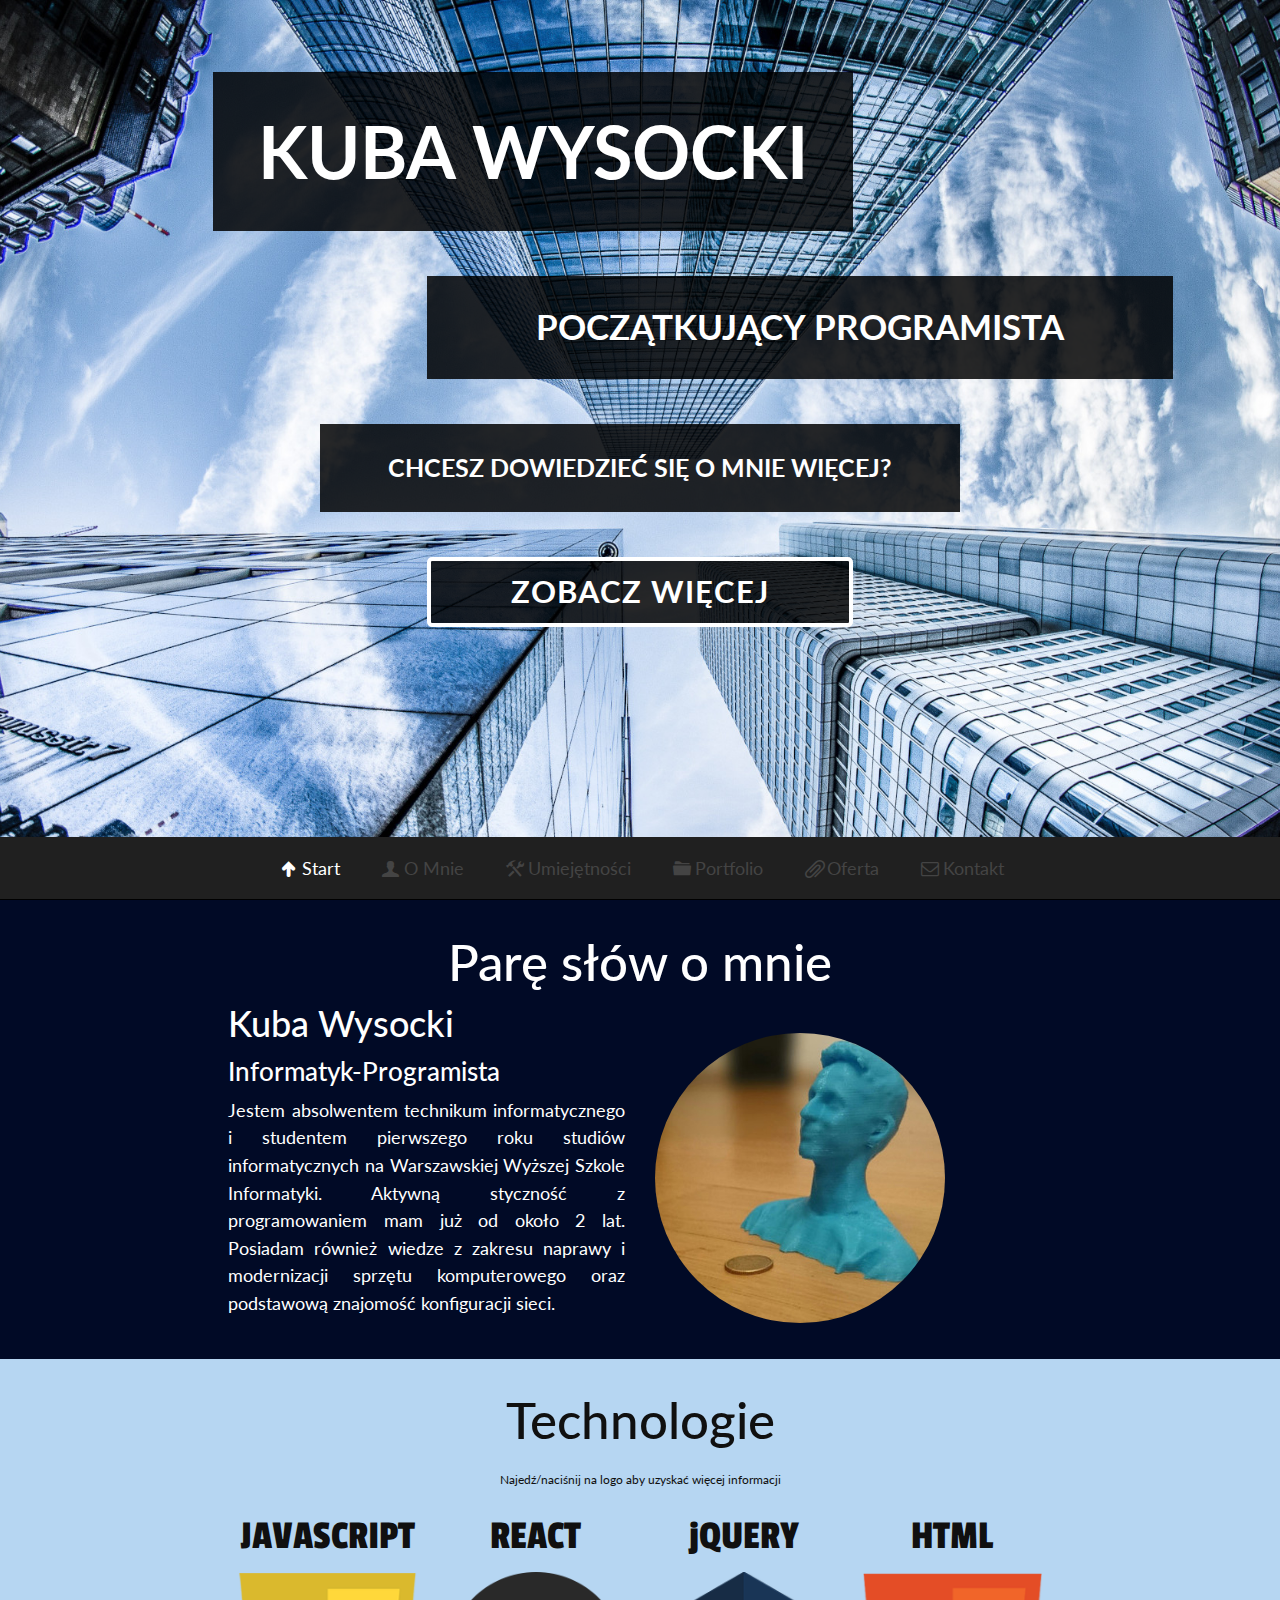
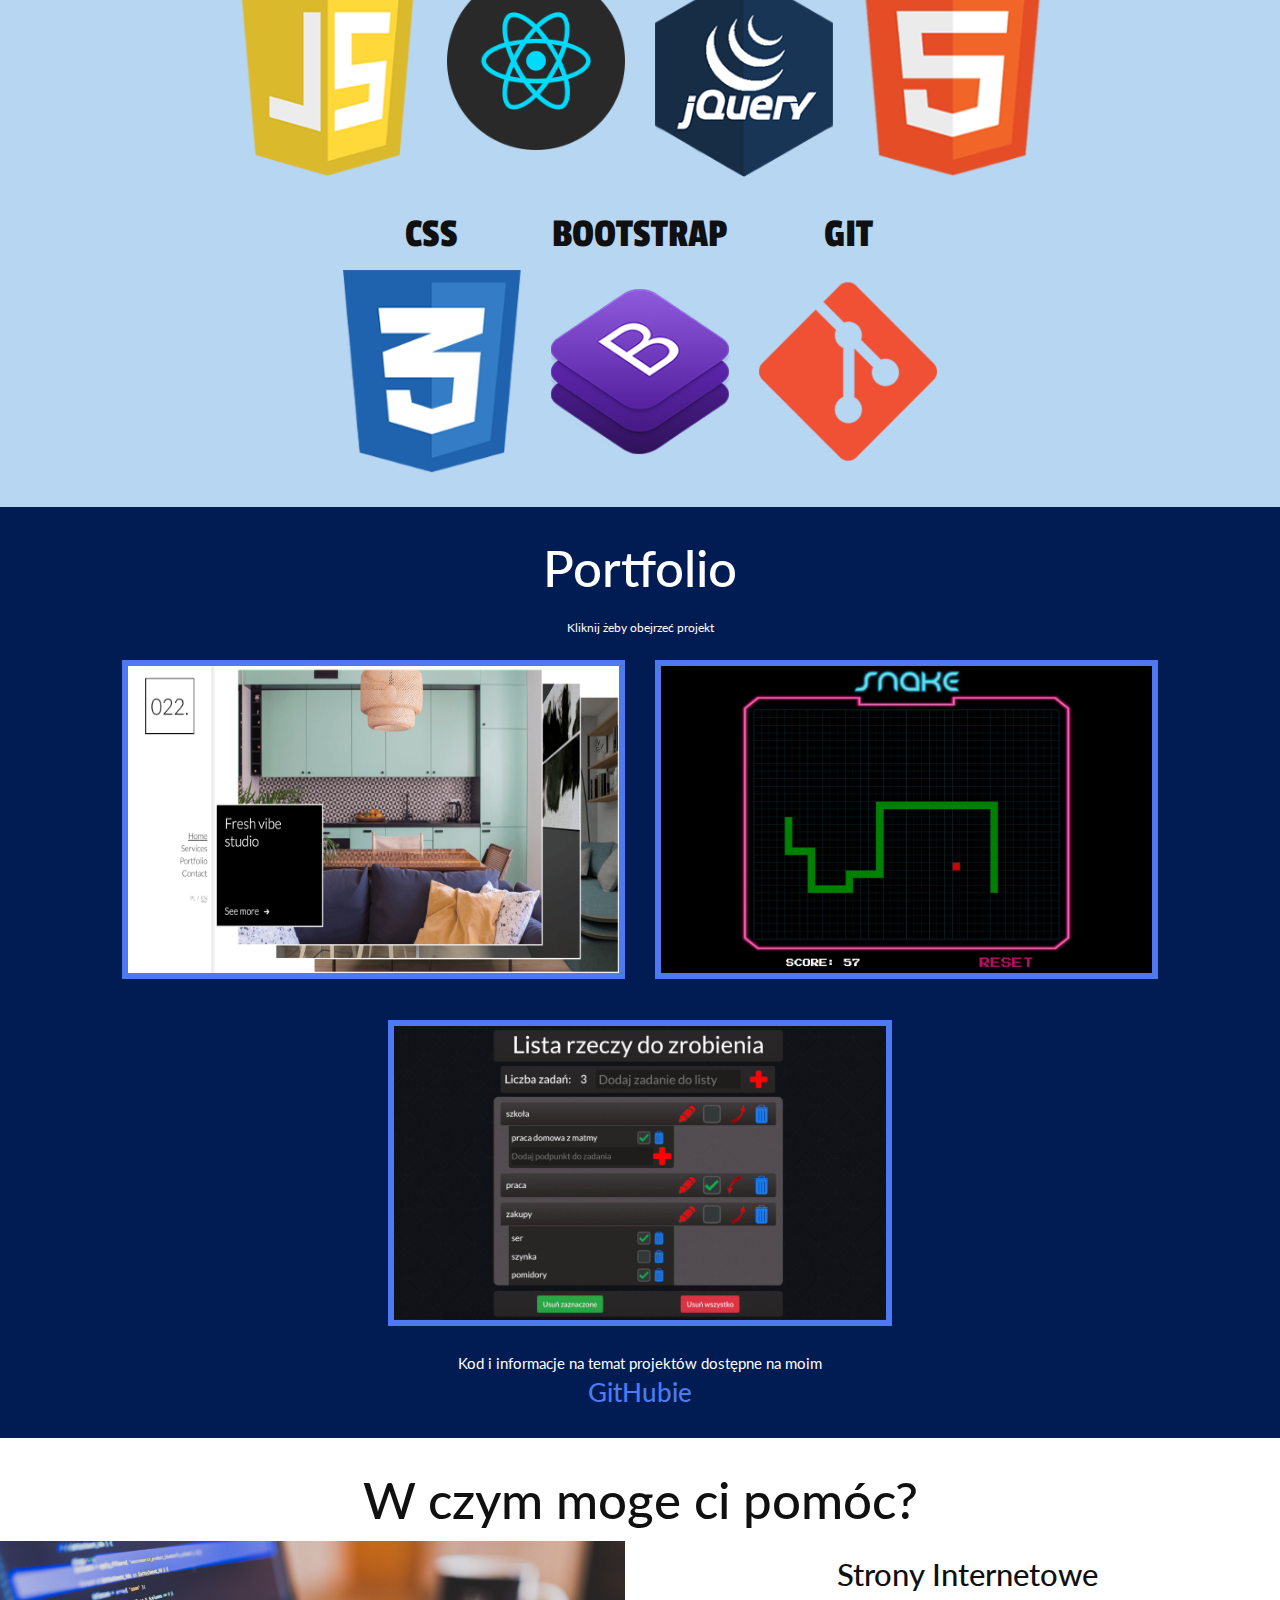
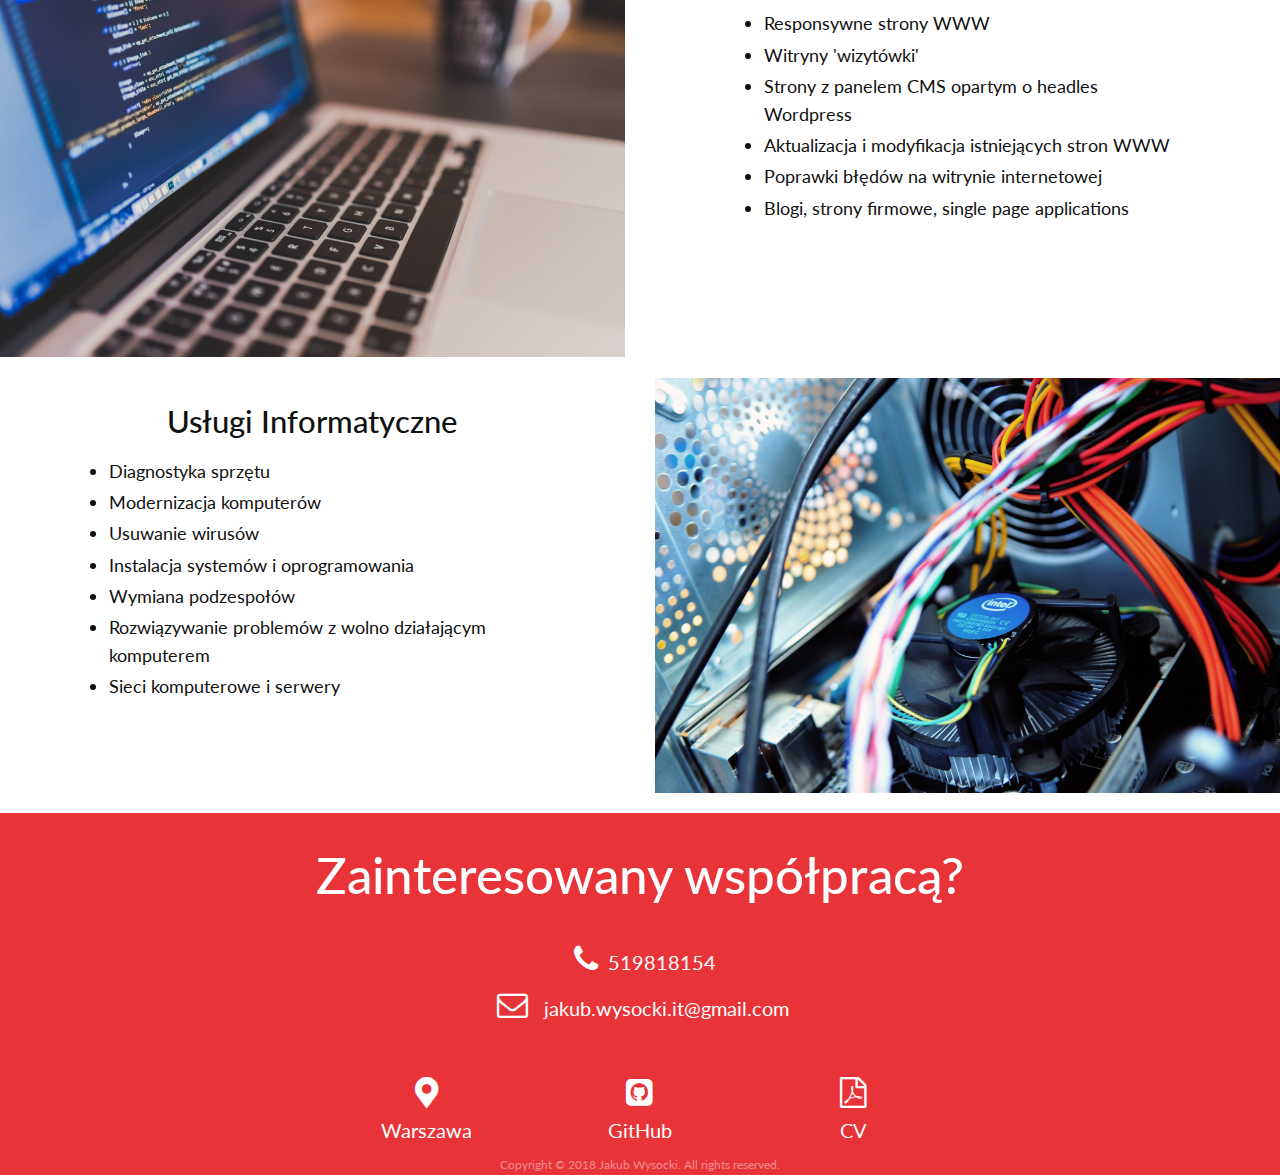
==== commit 75d40ca7: "consistent quotes in all files" ====
--- a/index.html
+++ b/index.html
@@ -1,146 +1,146 @@
 <!DOCTYPE html>
-<html lang="pl">
+<html lang='pl'>
 <head>
-    <meta charset="UTF-8">
+    <meta charset='UTF-8'>
     <title>Jakub Wysocki Programista</title>
-    <meta name="viewport" content="width=device-width, initial-scale=1.0">
-    <meta http-equiv="X-UA-Compatible" content="ie=edge">
-    <meta name="Author" content="Jakub Wysocki">
-	<meta name="description" content="Strona z moim portfolio oraz innymi informacjami na mój temat. Zapraszam do zapoznania się oraz do sekcji kontakt! :)">
-	<meta name="keywords" content="webmaster, frontend, backend, programowanie, portfolio, tworzenie stron internetowych, strony internetowe">
+    <meta name='viewport' content='width=device-width, initial-scale=1.0'>
+    <meta http-equiv='X-UA-Compatible' content='ie=edge'>
+    <meta name='Author' content='Jakub Wysocki'>
+	<meta name='description' content='Strona z moim portfolio oraz innymi informacjami na mój temat. Zapraszam do zapoznania się oraz do sekcji kontakt! :)'>
+	<meta name='keywords' content='webmaster, frontend, backend, programowanie, portfolio, tworzenie stron internetowych, strony internetowe'>
 
-    <link rel="Stylesheet" href="style/bootstrap/bootstrap.min.css" />
-    <link rel="Stylesheet" href="style/fontello/css/fontello.css" />
-    <link rel="Stylesheet" href="style/style.css" />
+    <link rel='Stylesheet' href='style/bootstrap/bootstrap.min.css' />
+    <link rel='Stylesheet' href='style/fontello/css/fontello.css' />
+    <link rel='Stylesheet' href='style/style.css' />
 
-    <link href="https://fonts.googleapis.com/css?family=Lato|Passion+One" rel="stylesheet">
+    <link href='https://fonts.googleapis.com/css?family=Lato|Passion+One' rel='stylesheet'>
 </head>
-<body class="stop_scrolling">
-    <div class="loading"><img src="img/loading.gif" alt="loading" class="col-4 offset-4"></div>
-    <header class="preview" id="preview">
-        <div class="container-fluid">
-            <div class="row">
-                <div class="name col-10 offset-1 col-sm-12 offset-sm-0 col-md-10 offset-md-1 col-lg-6 offset-lg-2">
+<body class='stop_scrolling'>
+    <div class='loading'><img src='img/loading.gif' alt='loading' class='col-4 offset-4'></div>
+    <header class='preview' id='preview'>
+        <div class='container-fluid'>
+            <div class='row'>
+                <div class='name col-10 offset-1 col-sm-12 offset-sm-0 col-md-10 offset-md-1 col-lg-6 offset-lg-2'>
                     Kuba Wysocki
                 </div>
-                <div class="desc col-8 offset-3 col-sm-9 offset-sm-2 col-lg-6 offset-lg-4 col-xl-7">
+                <div class='desc col-8 offset-3 col-sm-9 offset-sm-2 col-lg-6 offset-lg-4 col-xl-7'>
                     Początkujący programista
                 </div>
-                <div class="wmore col-8 offset-2 col-sm-9 offset-sm-1 col-lg-6 offset-lg-3">
+                <div class='wmore col-8 offset-2 col-sm-9 offset-sm-1 col-lg-6 offset-lg-3'>
                     Chcesz dowiedzieć się&nbsp;o&nbsp;mnie&nbsp;więcej?
                 </div>
-                    <a class="btnStart btn btn-block col-10 offset-1 col-sm-8 offset-sm-3 col-md-7 col-lg-4 offset-lg-4" href="#about">ZOBACZ WIĘCEJ</a>
+                    <a class='btnStart btn btn-block col-10 offset-1 col-sm-8 offset-sm-3 col-md-7 col-lg-4 offset-lg-4' href='#about'>ZOBACZ WIĘCEJ</a>
             </div>
         </div>
     </header>
-    <nav class="mNav">
-        <button type="button" class="toggleBox">
-			<div class="bar1"></div>
-			<div class="bar2"></div>
-			<div class="bar3"></div>
+    <nav class='mNav'>
+        <button type='button' class='toggleBox'>
+			<div class='bar1'></div>
+			<div class='bar2'></div>
+			<div class='bar3'></div>
         </button>
         <ul>
-			<li><a id="navA0" href="#preview" class="current"><i class="icon-up"></i>Start</a></li>
-			<li><a id="navA1" href="#about"><i class="icon-user"></i>O Mnie</a></li>
-			<li><a id="navA2" href="#abilities"><i class="icon-tools"></i>Umiejętności</a></li>
-			<li><a id="navA3" href="#portfolio"><i class="icon-folder"></i>Portfolio</a></li>
-			<li><a id="navA4" href="#offer"><i class="icon-attach"></i>Oferta</a></li>
-			<li><a id="navA5" href="#contact"><i class="icon-mail"></i>Kontakt</a></li>
+			<li><a id='navA0' href='#preview' class='current'><i class='icon-up'></i>Start</a></li>
+			<li><a id='navA1' href='#about'><i class='icon-user'></i>O Mnie</a></li>
+			<li><a id='navA2' href='#abilities'><i class='icon-tools'></i>Umiejętności</a></li>
+			<li><a id='navA3' href='#portfolio'><i class='icon-folder'></i>Portfolio</a></li>
+			<li><a id='navA4' href='#offer'><i class='icon-attach'></i>Oferta</a></li>
+			<li><a id='navA5' href='#contact'><i class='icon-mail'></i>Kontakt</a></li>
 		</ul>	
     </nav>
     <main>
-        <section class="about" id="about">
+        <section class='about' id='about'>
             <h1>Parę słów o mnie</h1>
-            <div class="container-fluid">
-                <div class="row">
-                   <div class="col-10 offset-1 col-md-5 offset-md-1 col-lg-4 offset-lg-2">
+            <div class='container-fluid'>
+                <div class='row'>
+                   <div class='col-10 offset-1 col-md-5 offset-md-1 col-lg-4 offset-lg-2'>
                         <h3>Kuba Wysocki</h3>
                         <h5>Informatyk&#8209;Programista</h5>
                         <p>Jestem absolwentem technikum informatycznego i studentem pierwszego roku studiów informatycznych na Warszawskiej Wyższej Szkole Informatyki. Aktywną styczność z programowaniem mam już od około 2 lat. Posiadam również wiedze z zakresu naprawy i modernizacji sprzętu komputerowego oraz podstawową znajomość konfiguracji sieci.</p>
                     </div>
-                    <img src="img/myPhoto.jpg" alt="moje zdjęcie" class="col-8 offset-2 col-sm-6 offset-sm-3 h-50 col-md-6 offset-md-0 col-lg-4 col-xl-3 rounded-circle mt-lg-4">
+                    <img src='img/myPhoto.jpg' alt='moje zdjęcie' class='col-8 offset-2 col-sm-6 offset-sm-3 h-50 col-md-6 offset-md-0 col-lg-4 col-xl-3 rounded-circle mt-lg-4'>
                 </div>
             </div>
         </section>
-        <section class="abilities" id="abilities">
+        <section class='abilities' id='abilities'>
             <h1>Technologie</h1>
             <span><small>Najedź/naciśnij na logo aby uzyskać więcej informacji</small></span>
-            <div class="container-fluid">
-                <div class="row no-gutters">
-                    <div class="skill col-8 offset-2 col-sm-5 offset-sm-0 col-md-4 col-lg-3 col-xl-2 offset-xl-2">
+            <div class='container-fluid'>
+                <div class='row no-gutters'>
+                    <div class='skill col-8 offset-2 col-sm-5 offset-sm-0 col-md-4 col-lg-3 col-xl-2 offset-xl-2'>
                         <h2>JAVASCRIPT</h2>
-                        <img src="img/JS0.png" alt="JavaScript" class="col-12"/>
+                        <img src='img/JS0.png' alt='JavaScript' class='col-12'/>
                         <p>Korzystam z nowych funkcji Ecma Script, potrafie skonfigurować webpacka. Ucze się babylon.js</p>
                     </div>
-                    <div class="skill col-8 offset-2 col-sm-5 offset-sm-2 col-md-4 offset-md-0 col-lg-3 col-xl-2">
+                    <div class='skill col-8 offset-2 col-sm-5 offset-sm-2 col-md-4 offset-md-0 col-lg-3 col-xl-2'>
                         <h2>REACT</h2>
-                        <img src="img/react0.png" alt="bootstrap" class="col-12"/>
+                        <img src='img/react0.png' alt='bootstrap' class='col-12'/>
                         <p>Obecnie najchętniej w swoich projektach wykorzystuje React wraz z Redux. </p>
                     </div>
-                    <div class="skill col-8 offset-2 col-sm-5 offset-sm-0 col-md-4 col-lg-3 col-xl-2">
+                    <div class='skill col-8 offset-2 col-sm-5 offset-sm-0 col-md-4 col-lg-3 col-xl-2'>
                         <h2>jQUERY</h2>
-                        <img src="img/jquery0.png" alt="jQuerry" class="col-12"/>
+                        <img src='img/jquery0.png' alt='jQuerry' class='col-12'/>
                         <p>Poznałem jQuery jednak teraz rowijam sie w nowszych technologiach jak React</p>
                     </div>
-                    <div class="skill col-8 offset-2 col-sm-5 offset-sm-2 col-md-4 offset-md-0 col-lg-3 col-xl-2">
+                    <div class='skill col-8 offset-2 col-sm-5 offset-sm-2 col-md-4 offset-md-0 col-lg-3 col-xl-2'>
                         <h2>HTML</h2>
-                        <img src="img/html0.png"  alt="html" class="col-12"/>
+                        <img src='img/html0.png'  alt='html' class='col-12'/>
                         <p>Od HTML zaczęła się moja przygoda z programowaniem</p>
                     </div>
-                    <div class="skill col-8 offset-2 col-sm-5 offset-sm-0 col-md-4 col-lg-3 offset-lg-1 col-xl-2 offset-xl-3">
+                    <div class='skill col-8 offset-2 col-sm-5 offset-sm-0 col-md-4 col-lg-3 offset-lg-1 col-xl-2 offset-xl-3'>
                         <h2>CSS</h2>
-                        <img src="img/css0.png" alt="css" class="col-12"/>
-                        <p>Pod różnymi postaciami czy to SCSS czy "css in js" kaskadowe arkusze stylów CSS są jednym z moich podstawowych narzędzi</p>
+                        <img src='img/css0.png' alt='css' class='col-12'/>
+                        <p>Pod różnymi postaciami czy to SCSS czy 'css in js' kaskadowe arkusze stylów CSS są jednym z moich podstawowych narzędzi</p>
                     </div>
-                    <div class="skill col-8 offset-2 col-sm-5 offset-sm-2 col-md-4 offset-md-0 col-lg-3 col-xl-2">
+                    <div class='skill col-8 offset-2 col-sm-5 offset-sm-2 col-md-4 offset-md-0 col-lg-3 col-xl-2'>
                         <h2>BOOTSTRAP</h2>
-                        <img src="img/bootstrap0.png" alt="bootstrap" class="col-12"/>
+                        <img src='img/bootstrap0.png' alt='bootstrap' class='col-12'/>
                         <p>Korzystam tylko z gridu. Ta strona stworzona jest przy użyciu bootstrapowej siatki</p>
                     </div>
-                    <div class="skill col-8 offset-2 col-sm-6 offset-sm-3 col-md-4 offset-md-4 col-lg-3 offset-lg-0 col-xl-2">
+                    <div class='skill col-8 offset-2 col-sm-6 offset-sm-3 col-md-4 offset-md-4 col-lg-3 offset-lg-0 col-xl-2'>
                         <h2>GIT</h2>
-                        <img src="img/git0.png" alt="git" class="col-12"/>
+                        <img src='img/git0.png' alt='git' class='col-12'/>
                         <p>Wykorzystuje Gita przy swojej pracy w podstawowym zakresie.</p>
                     </div>
                 </div>
             </div>
         </section>
-        <section class="portfolio" id="portfolio">
+        <section class='portfolio' id='portfolio'>
             <h1>Portfolio</h1>
             <span><small>Kliknij żeby obejrzeć projekt</small></span>
-            <div class="container-fluid">
-                <div class="row">
-                    <div class="col-12 col-sm-10 offset-sm-1 col-lg-5 offset-lg-1 my-3">
-                        <a href="https://022design.com/" target="_blank"><img src="img/022.png" alt="022design" class="portfolioItem w-100 h-100"></a>
+            <div class='container-fluid'>
+                <div class='row'>
+                    <div class='col-12 col-sm-10 offset-sm-1 col-lg-5 offset-lg-1 my-3'>
+                        <a href='https://022design.com/' target='_blank'><img src='img/022.png' alt='022design' class='portfolioItem w-100 h-100'></a>
                     </div>
-                    <div class="col-12 col-sm-10 offset-sm-1 col-lg-5 offset-lg-0 my-3">
-                        <a href="https://kubawysocki.github.io/Snake/" target="_blank"><img src="img/snake.png" alt="Gra Snake" class="portfolioItem w-100 h-100"></a>
+                    <div class='col-12 col-sm-10 offset-sm-1 col-lg-5 offset-lg-0 my-3'>
+                        <a href='https://kubawysocki.github.io/Snake/' target='_blank'><img src='img/snake.png' alt='Gra Snake' class='portfolioItem w-100 h-100'></a>
                     </div>
-                    <div class="col-12 col-sm-10 offset-sm-1 col-lg-5  my-3 mx-auto">
-                        <a href="https://kubawysocki.github.io/TO-DO/" target="_blank"><img src="img/to-do.jpg" alt="Aplikacja TO-DO" class="portfolioItem w-100 h-100"></a>
+                    <div class='col-12 col-sm-10 offset-sm-1 col-lg-5  my-3 mx-auto'>
+                        <a href='https://kubawysocki.github.io/TO-DO/' target='_blank'><img src='img/to-do.jpg' alt='Aplikacja TO-DO' class='portfolioItem w-100 h-100'></a>
                     </div>
                 </div>
             </div>
-            <span>Kod i informacje na temat projektów dostępne na moim <h5><a href="https://github.com/KubaWysocki" target="_blank">GitHubie</a></h5></span>
+            <span>Kod i informacje na temat projektów dostępne na moim <h5><a href='https://github.com/KubaWysocki' target='_blank'>GitHubie</a></h5></span>
         </section>
-        <section class="offer" id="offer">
+        <section class='offer' id='offer'>
             <h1>W czym moge ci pomóc?</h1>
-            <div class="container-fluid full-width">
-                <div class="row">
-                    <img src="img/coding.jpg" alt="programowanie" class="col-12 col-md-6 mt-md-4 mt-lg-0 h-100">
-                    <div class="col-10 offset-1 col-md-4">
+            <div class='container-fluid full-width'>
+                <div class='row'>
+                    <img src='img/coding.jpg' alt='programowanie' class='col-12 col-md-6 mt-md-4 mt-lg-0 h-100'>
+                    <div class='col-10 offset-1 col-md-4'>
                         <h4>Strony&nbsp;Internetowe</h4>
                         <ul>
                             <li>Responsywne strony WWW</li>
-                            <li>Witryny "wizytówki"</li>
+                            <li>Witryny 'wizytówki'</li>
                             <li>Strony z panelem CMS opartym o headles Wordpress</li>
                             <li>Aktualizacja i modyfikacja istniejących stron WWW</li>
                             <li>Poprawki błędów na witrynie internetowej</li>
                             <li>Blogi, strony firmowe, single page applications</li>
                         </ul>
                     </div>
-                    <img src="img/pc.jpg" alt="PC" class="col-12 col-md-6 mt-3 mt-md-4 mt-lg-3 h-100" id="swap">
-                    <div class="col-10 offset-1 col-md-4 mt-lg-4">
+                    <img src='img/pc.jpg' alt='PC' class='col-12 col-md-6 mt-3 mt-md-4 mt-lg-3 h-100' id='swap'>
+                    <div class='col-10 offset-1 col-md-4 mt-lg-4'>
                         <h4>Usługi&nbsp;Informatyczne</h4>
                         <ul>
                             <li>Diagnostyka sprzętu</li>
@@ -155,22 +155,22 @@
                 </div>
             </div>
         </section>
-        <footer class="contact" id="contact">
+        <footer class='contact' id='contact'>
             <h1>Zainteresowany współpracą?</h1>
-            <div class="container-fluid">
-                <div class="row">
-                    <div class="col-12 my-3">
-                        <a href="tel:519818154"><i class="icon-phone"></i>519818154</a><br>
-                        <a href='mailto:jakub.wysocki.it@gmail.com'><i class="icon-mail"></i>&nbsp; jakub.wysocki.it@gmail.com</a>
+            <div class='container-fluid'>
+                <div class='row'>
+                    <div class='col-12 my-3'>
+                        <a href='tel:519818154'><i class='icon-phone'></i>519818154</a><br>
+                        <a href='mailto:jakub.wysocki.it@gmail.com'><i class='icon-mail'></i>&nbsp; jakub.wysocki.it@gmail.com</a>
                     </div>
-                    <div class="col-4 col-md-2 offset-md-3 mt-3">
-                        <i class="icon-location"></i><br>Warszawa
+                    <div class='col-4 col-md-2 offset-md-3 mt-3'>
+                        <i class='icon-location'></i><br>Warszawa
                     </div>
-                    <div class="col-4 col-md-2 mt-3">
-                        <a href="https://github.com/KubaWysocki" target="_blank"><i class="icon-github-squared"></i><br>GitHub</a>
+                    <div class='col-4 col-md-2 mt-3'>
+                        <a href='https://github.com/KubaWysocki' target='_blank'><i class='icon-github-squared'></i><br>GitHub</a>
                     </div>
-                    <div class="col-4 col-md-2 mt-3">
-                        <a href="/files/CV Jakub Wysocki.pdf" target="_blank"><i class="icon-file-pdf"></i><br>CV</a>
+                    <div class='col-4 col-md-2 mt-3'>
+                        <a href='/files/CV Jakub Wysocki.pdf' target='_blank'><i class='icon-file-pdf'></i><br>CV</a>
                     </div>
                 </div>
             </div>
@@ -178,13 +178,13 @@
         </footer>
     </main>
 
-    <script src="scripts/plugins/jquery-3.3.1.min.js"></script>
-    <script src="scripts/plugins/popper.min.js"></script>
-    <script src="scripts/plugins/js/bootstrap.min.js"></script>
+    <script src='scripts/plugins/jquery-3.3.1.min.js'></script>
+    <script src='scripts/plugins/popper.min.js'></script>
+    <script src='scripts/plugins/js/bootstrap.min.js'></script>
 
-    <script src="scripts/start.js"></script>
-    <script src="scripts/myscripts/load.js"></script>
-    <script src="scripts/myscripts/menu.js"></script>
-    <script src="scripts/myscripts/skills.js"></script>
+    <script src='scripts/start.js'></script>
+    <script src='scripts/myscripts/load.js'></script>
+    <script src='scripts/myscripts/menu.js'></script>
+    <script src='scripts/myscripts/skills.js'></script>
 </body>
 </html>